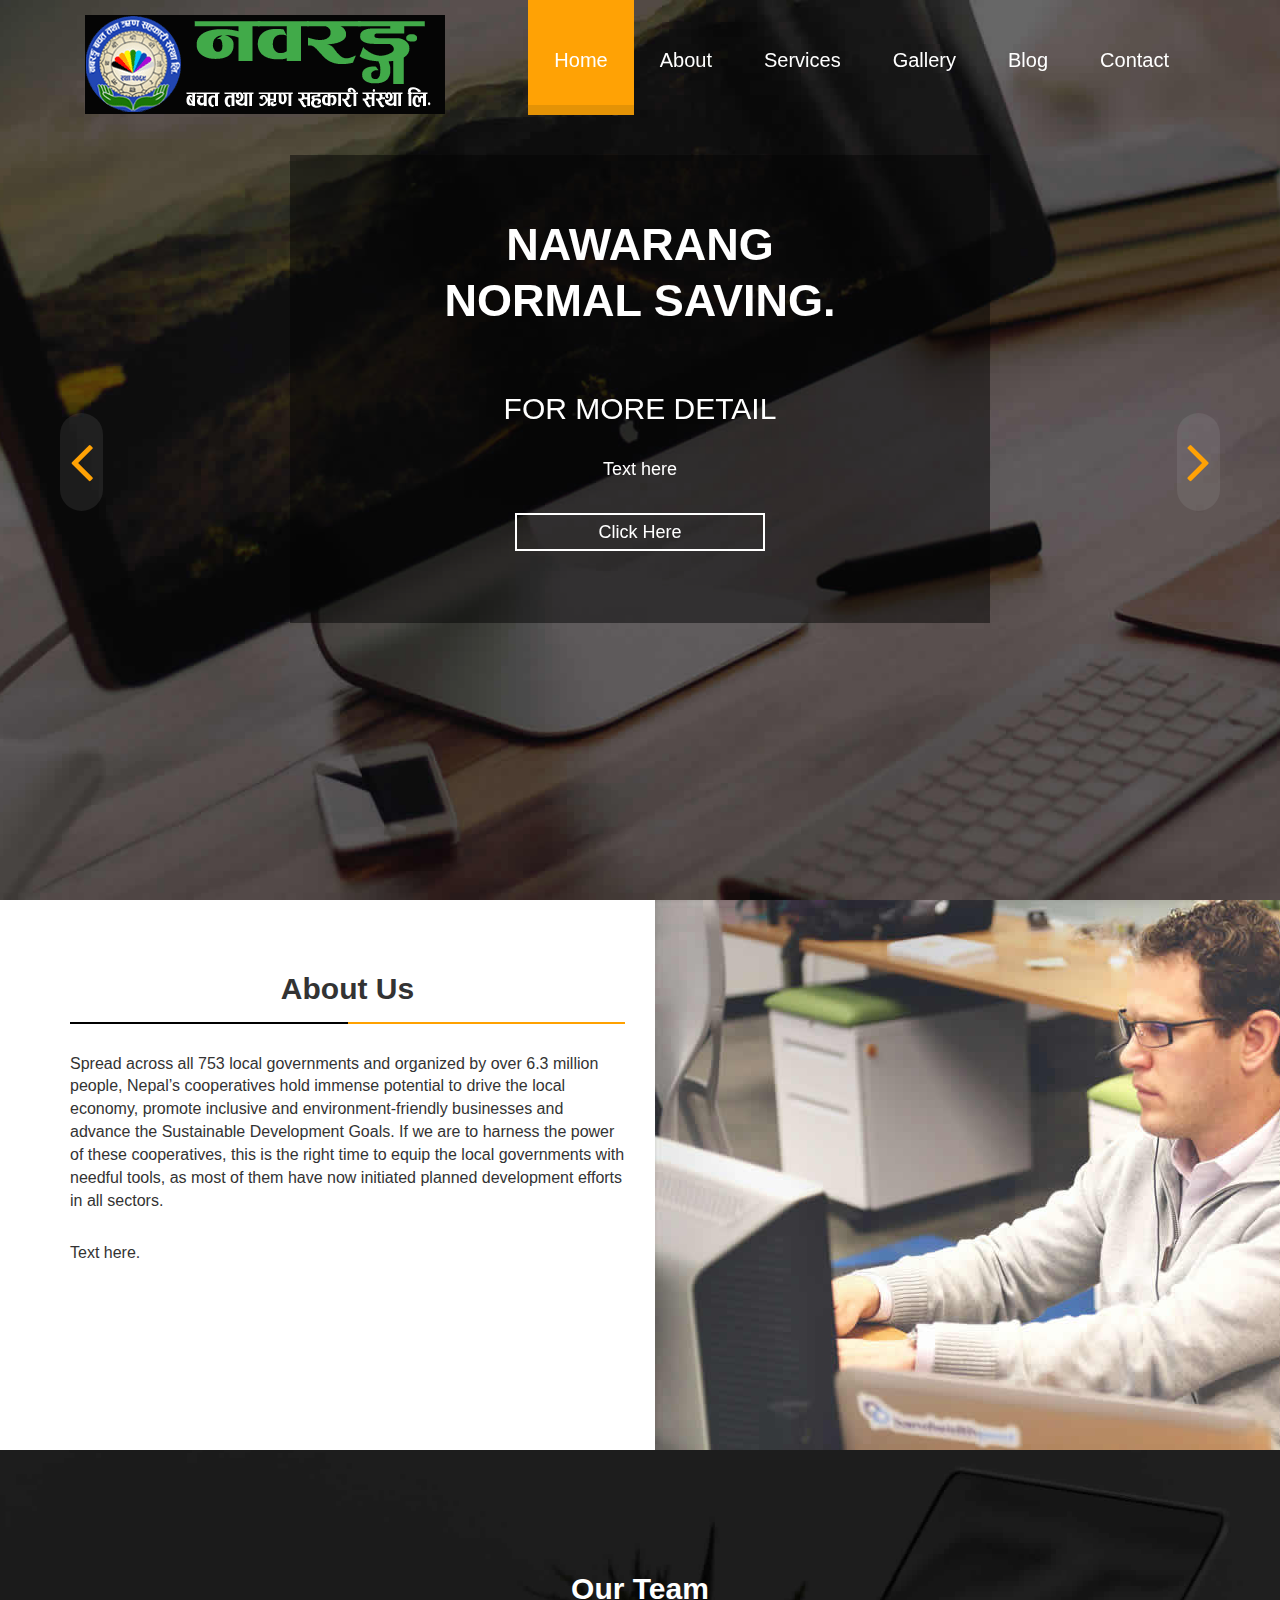
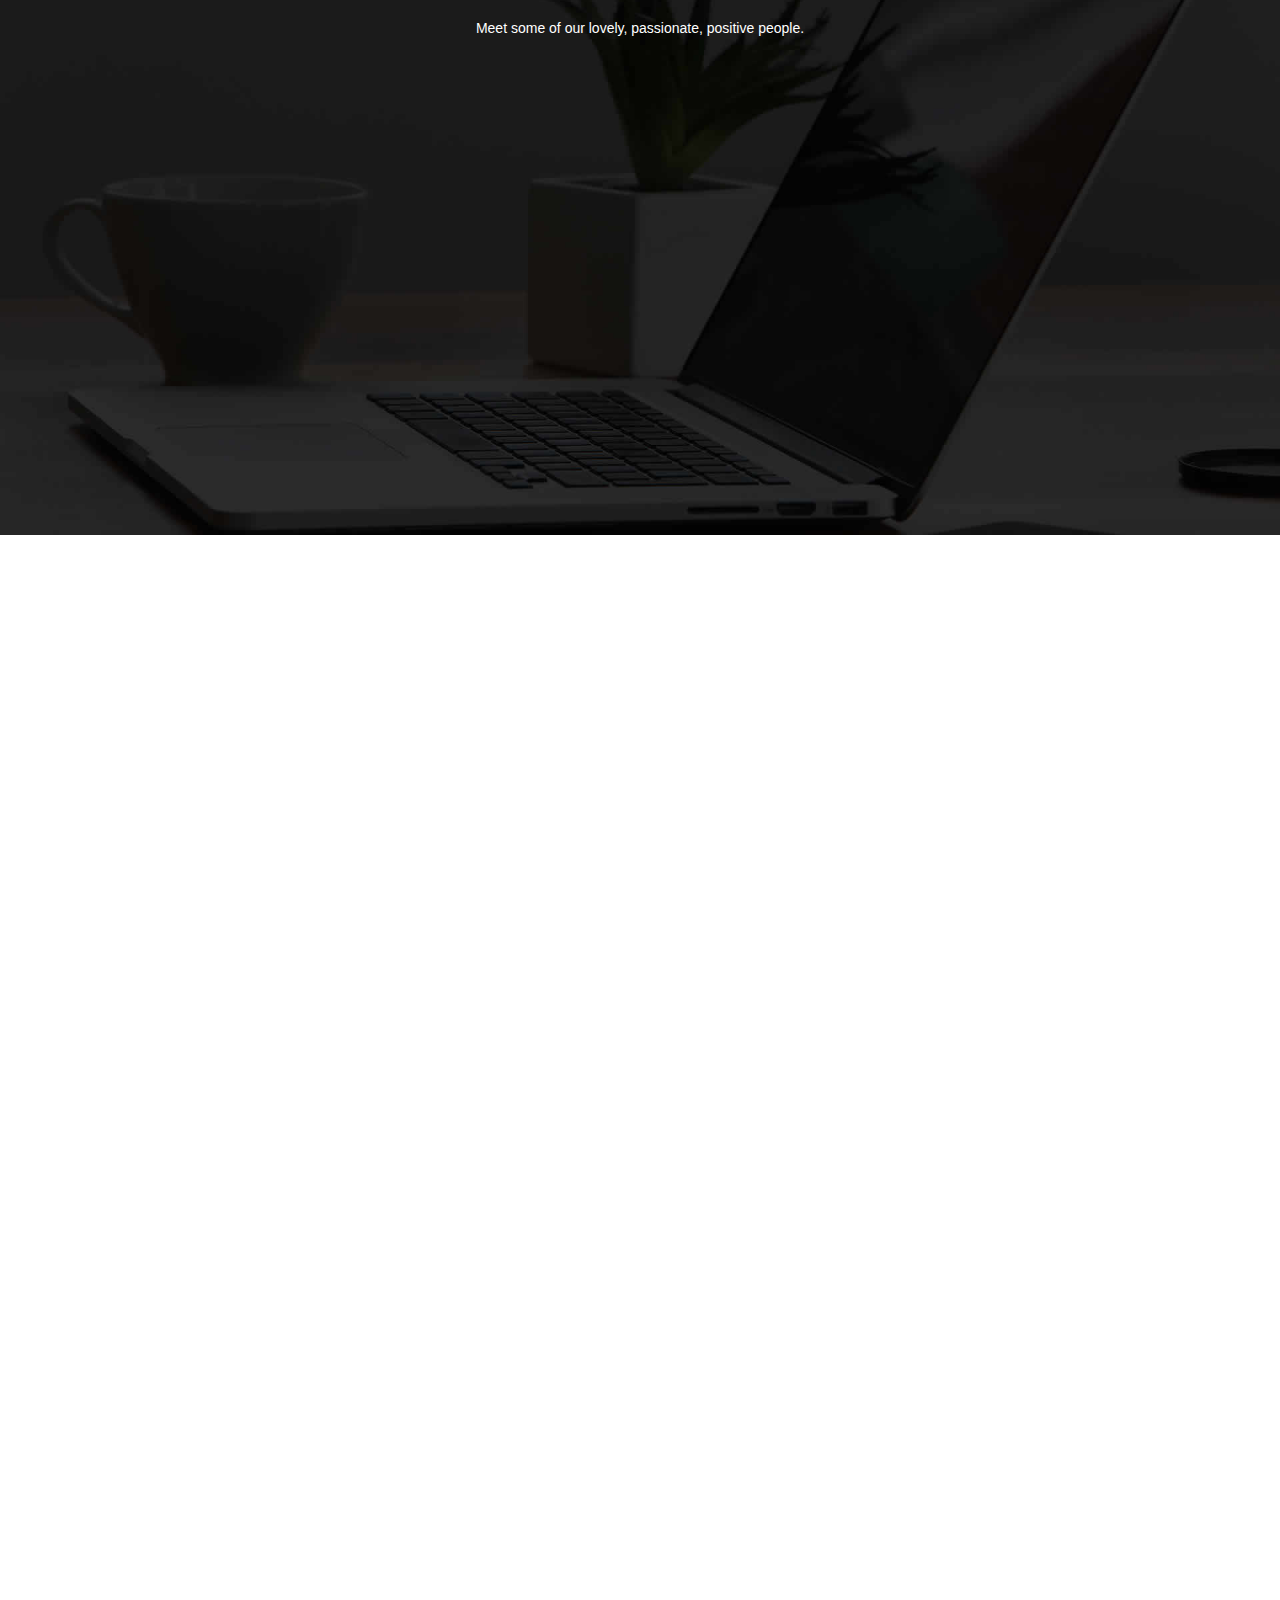
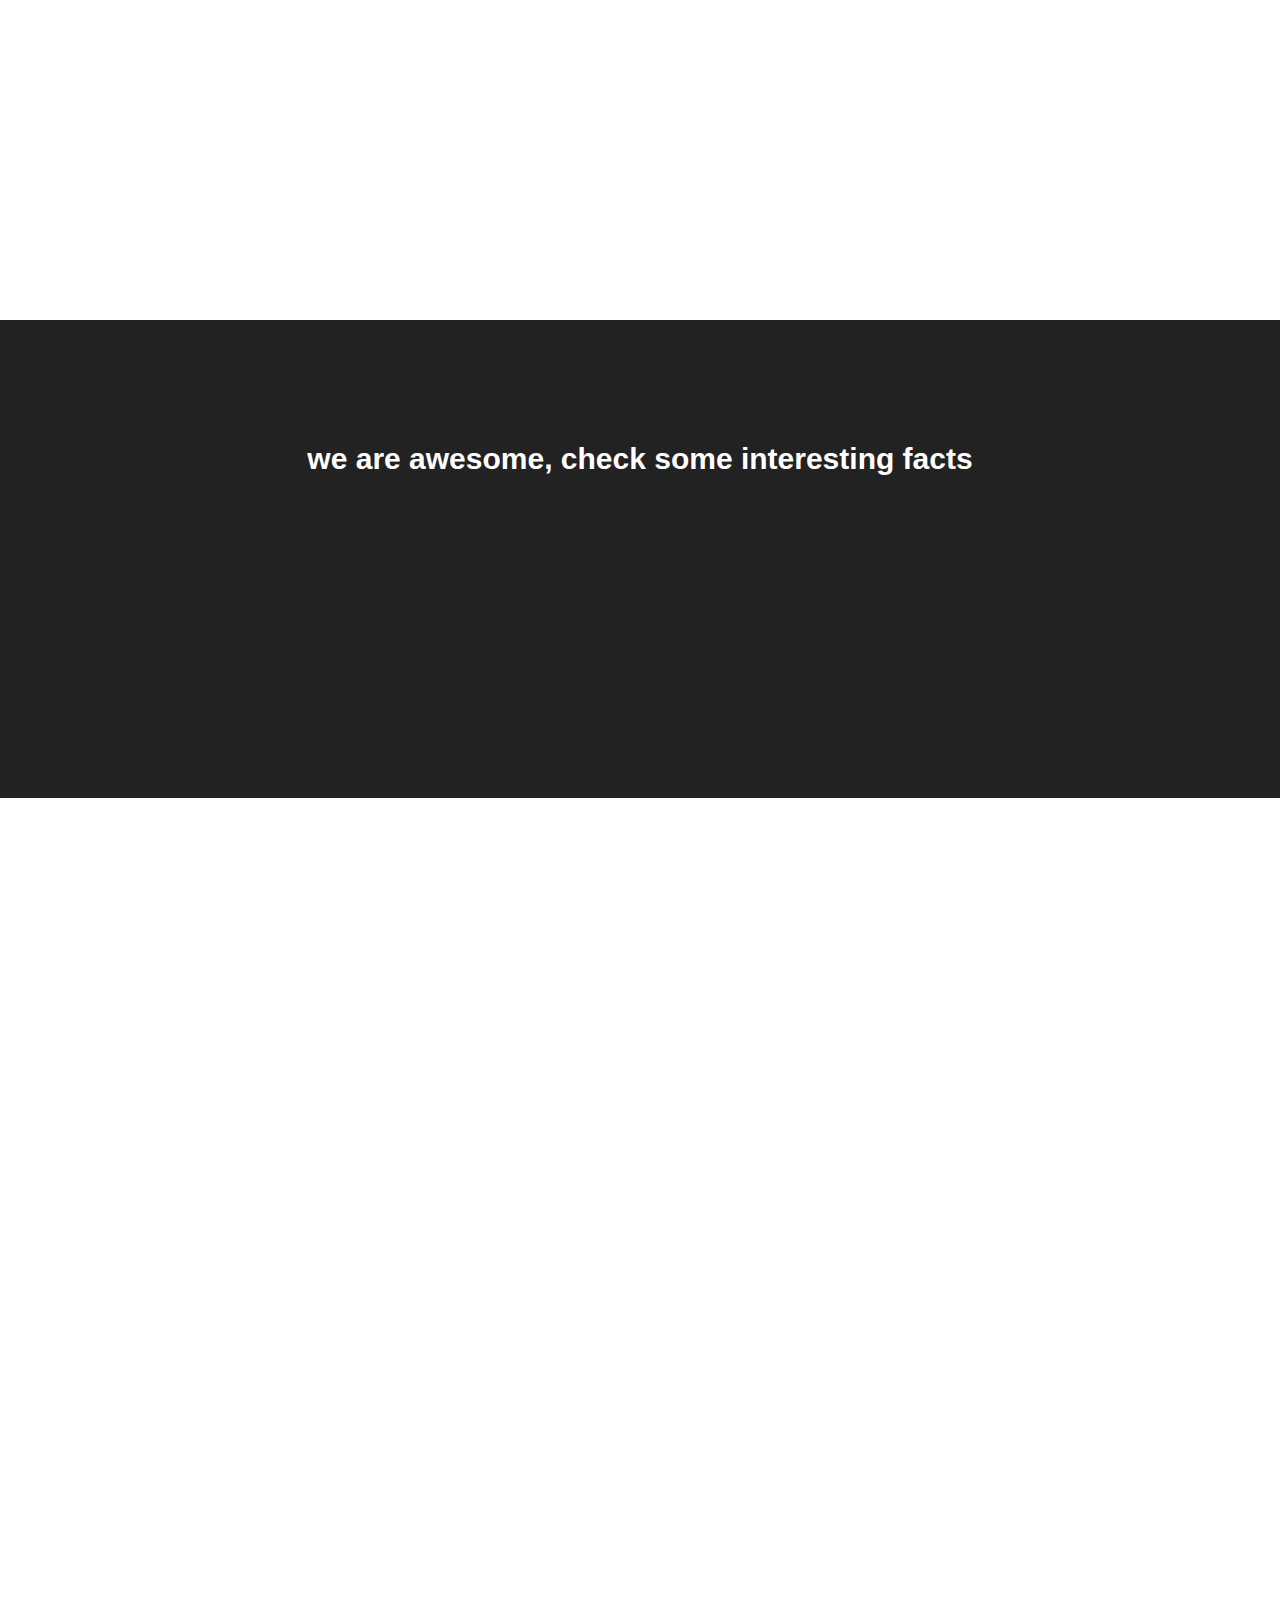
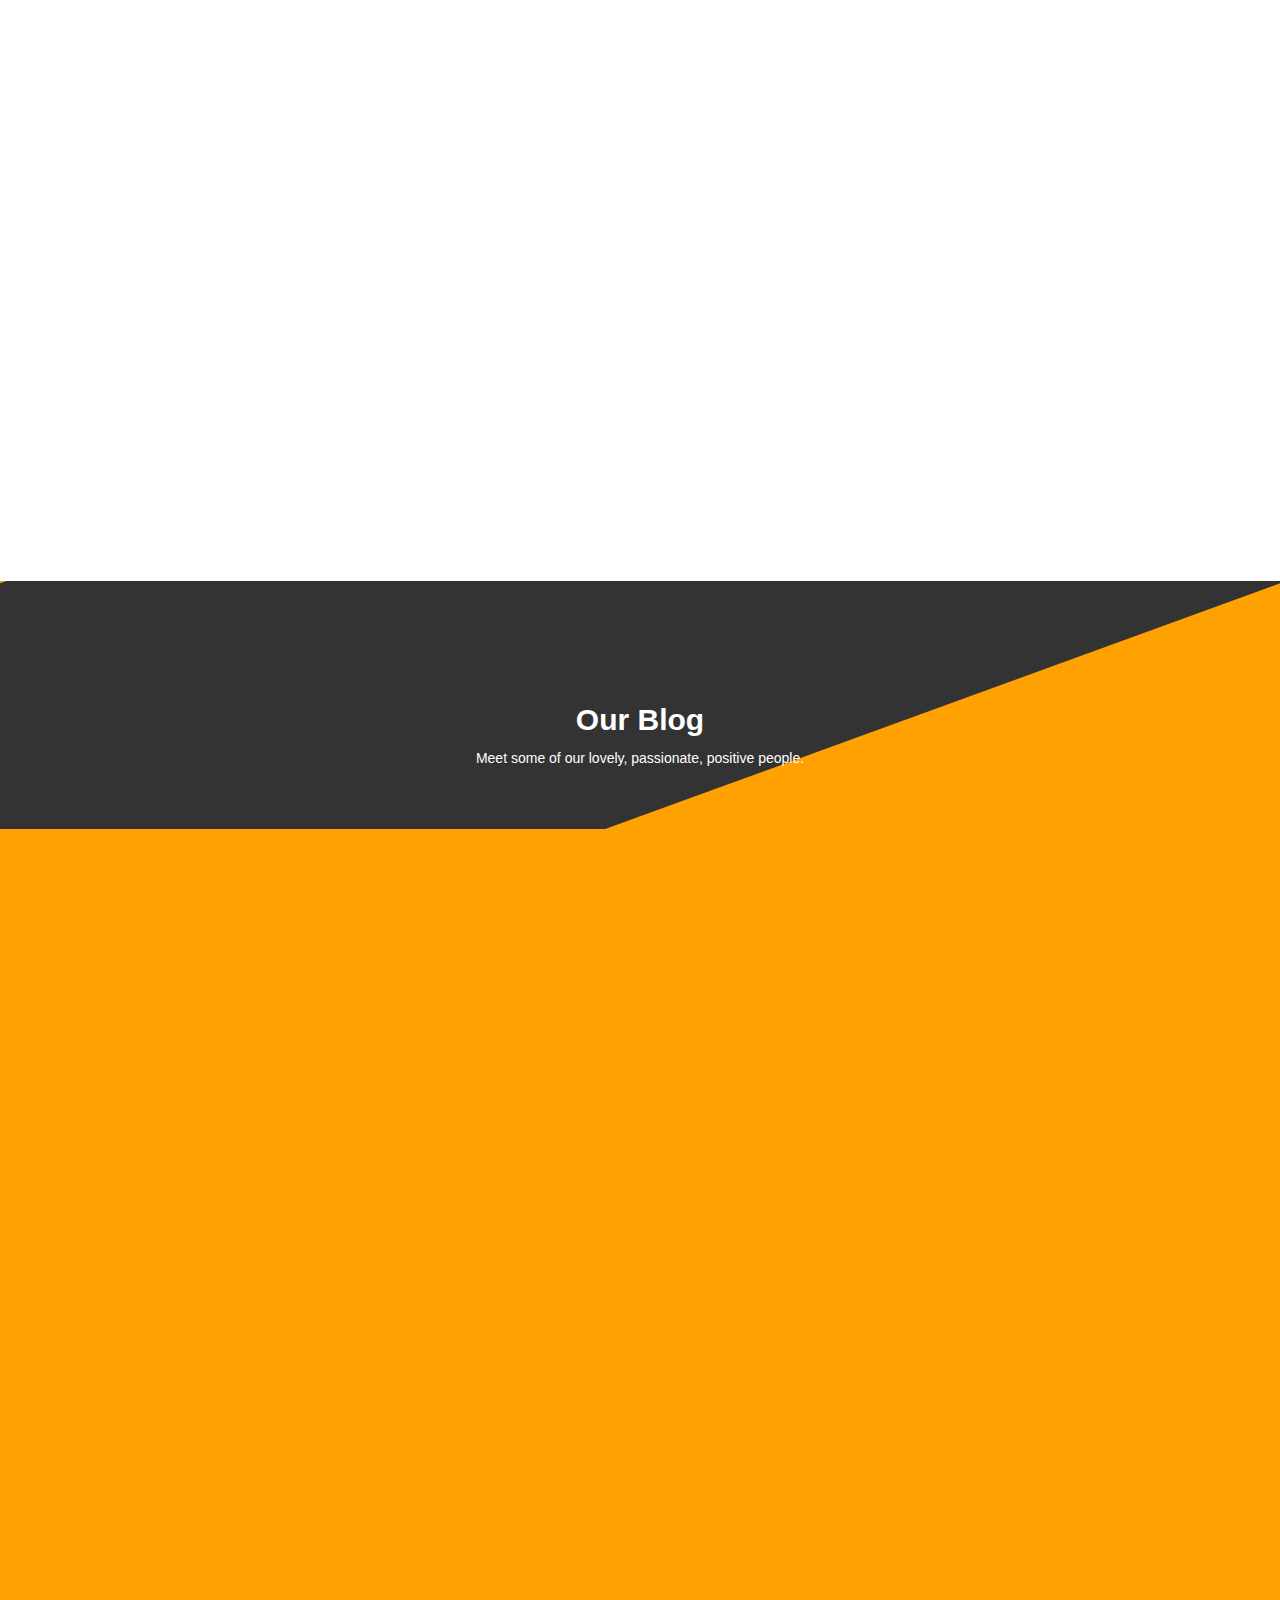
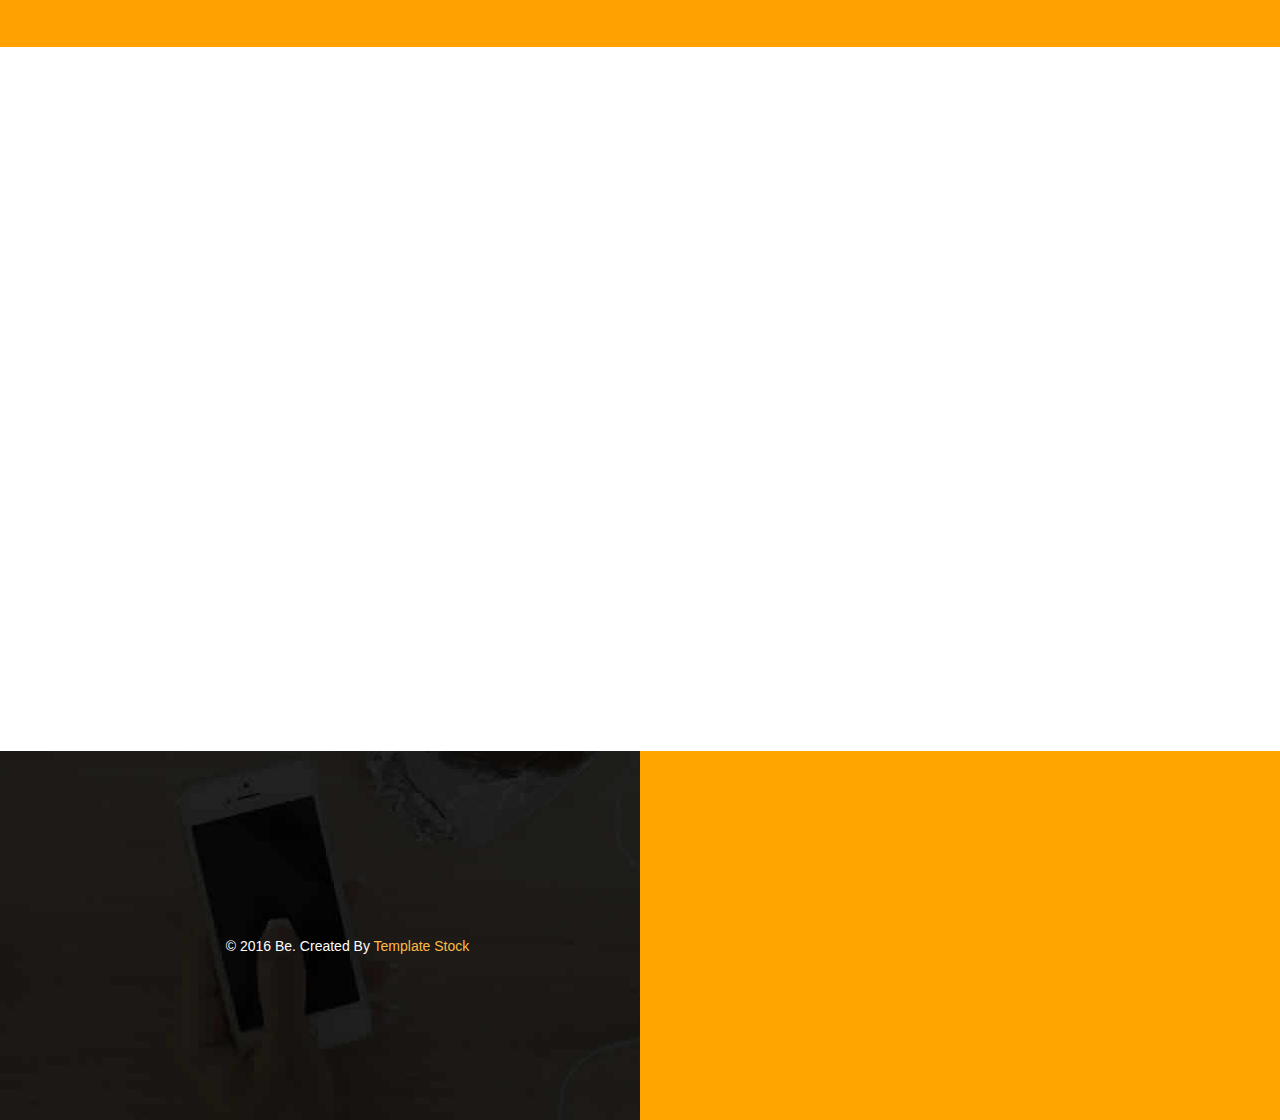
==== index.html @ f6430cd3 "Update index.html" ====
﻿<!DOCTYPE html>
<!--
	Be by TEMPLATE STOCK
	templatestock.co @templatestock
	Released for free under the Creative Commons Attribution 3.0 license (templated.co/license)
-->
<html lang="en">

<head>
    <meta charset="utf-8">
    <meta http-equiv="X-UA-Compatible" content="IE=edge">
    <meta name="viewport" content="width=device-width, initial-scale=1">
    <meta name="description" content="">
    <meta name="author" content="">
    <title>Nawarang Saving & Credits Cooperative ltd.</title>

    <!-- =============== Bootstrap Core CSS =============== -->
    <link rel="stylesheet" href="assets/css/bootstrap.min.css" type="text/css">
    <!-- =============== fonts awesome =============== -->
    <link rel="stylesheet" href="assets/font/css/font-awesome.min.css" type="text/css">
    <!-- =============== Plugin CSS =============== -->
    <link rel="stylesheet" href="assets/css/animate.min.css" type="text/css">
    <!-- =============== Custom CSS =============== -->
    <link rel="stylesheet" href="assets/css/style.css" type="text/css">
    <!-- =============== Owl Carousel Assets =============== -->
    <link href="assets/owl-carousel/owl.carousel.css" rel="stylesheet">
    <link href="assets/owl-carousel/owl.theme.css" rel="stylesheet">
	
	 <link rel="stylesheet" href="assets/css/isotope-docs.css" media="screen">
	  <link rel="stylesheet" href="assets/css/baguetteBox.css">
    <!-- HTML5 Shim and Respond.js IE8 support of HTML5 elements and media queries -->
    <!-- WARNING: Respond.js doesn't work if you view the page via file:// -->
    <!--[if lt IE 9]>
        <script src="https://oss.maxcdn.com/libs/html5shiv/3.7.0/html5shiv.js"></script>
        <script src="https://oss.maxcdn.com/libs/respond.js/1.4.2/respond.min.js"></script>
    <![endif]-->
	
</head>

<body>
    <!-- =============== Preloader =============== -->
    <div id="preloader">
        <div id="loading">
		<img width="256" height="32" src="assets/img/loading-cylon-red.svg">	
        </div>
    </div>
    <!-- =============== nav =============== -->
    <nav id="mainNav" class="navbar navbar-default navbar-fixed-top">
        <div class="container">
            <div class="container-fluid">
                <!-- Brand and toggle get grouped for better mobile display -->
                <div class="navbar-header">
                    <button type="button" class="navbar-toggle collapsed" data-toggle="collapse" data-target="#bs-example-navbar-collapse-1">
                        <span class="sr-only">Toggle navigation</span>
                        <span class="icon-bar"></span>
                        <span class="icon-bar"></span>
                        <span class="icon-bar"></span>
                    </button>
                    <a class="navbar-brand" href="#"><img src="assets/img/logo.png" alt="Logo">
                    </a>
                </div>

                <!-- Collect the nav links, forms, and other content for toggling -->

                <div class="collapse navbar-collapse" id="bs-example-navbar-collapse-1">
                    <ul class="nav navbar-nav navbar-right">
						<li>
                            <a class="page-scroll" href="#home">Home</a>
                        </li>
                        <li>
                            <a class="page-scroll" href="#about">About</a>
                        </li>
                        <li>
                            <a class="page-scroll" href="#Services">Services</a>
                        </li>
                        <li>
                            <a class="page-scroll" href="#Gallery">Gallery</a>
                        </li>
                        <li>
                            <a class="page-scroll" href="#blog">Blog</a>
                        </li>
                        <li>
                            <a class="page-scroll" href="#contact">Contact</a>
                        </li>
                    </ul>
                </div>
                <!-- =============== navbar-collapse =============== -->

            </div>
        </div>
        <!-- =============== container-fluid =============== -->
    </nav>
    <!-- =============== header =============== -->
    <header id="home" class="header">
		<!-- =============== container =============== -->
        <div class="container">
            <div class="header-content row">
				

				<div id="owl-demo" class="owl-carousel header1">
				  <div>
				  <div class="col-xs-12 col-sm-6 col-md-6 header-text">
                    <h2 class="wow bounceIn animated" data-wow-delay=".40s">NAWARANG <br/> NORMAL SAVING.</h2>
                    <h3 class="wow bounceIn animated" data-wow-delay=".50s">FOR MORE DETAIL </h3>
                    <p class="wow bounceIn animated" data-wow-delay=".60s">Text here</p>
                    <p>
                        <div class="btn btn-primary btn-lg btn-ornge wow bounceIn animated" data-wow-delay="1s"><i class="hbtn"></i> <span>Click Here</span></i>
                        </div>
                    </p>
					</div>               
				</div>
				<div>
				  <div class="col-xs-12 col-sm-6 col-md-6 header-text">
                    <h2 class="wow bounceIn animated" data-wow-delay=".40s">NAWARANG <br/> TIME RECURING SAVING.</h2>
                    <h3 class="wow bounceIn animated" data-wow-delay=".50s">FOR MORE DETIAL</h3>
                    <p class="wow bounceIn animated" data-wow-delay=".60s">Text here</p>
                    <p>
                        <div class="btn btn-primary btn-lg btn-ornge wow bounceIn animated" data-wow-delay="1s"><i class="hbtn"></i> <span>Click Here</span></i>
                        </div>
                    </p>
					</div>               
				</div>
				<div>
				  <div class="col-xs-12 col-sm-6 col-md-6 header-text">
                    <h2 class="wow bounceIn animated" data-wow-delay=".40s">NAWARANG <br/> CHILD EDUCATION SAVING.</h2>
                    <h3 class="wow bounceIn animated" data-wow-delay=".50s">FOR MORE DETAIL</h3>
                    <p class="wow bounceIn animated" data-wow-delay=".60s">Text here</p>
                    <p>
                        <div class="btn btn-primary btn-lg btn-ornge wow bounceIn animated" data-wow-delay="1s"><i class="hbtn"></i> <span>Click Here</span></i>
                        </div>
                    </p>
					</div>               
				</div>
				 <div>
				  <div class="col-xs-12 col-sm-6 col-md-6 header-text">
                    <h2 class="wow bounceIn animated" data-wow-delay=".40s">NAWARANG <br/> WOMEN SAVING.</h2>
                    <h3 class="wow bounceIn animated" data-wow-delay=".50s">FOR MORE DETAIL </h3>
                    <p class="wow bounceIn animated" data-wow-delay=".60s">Text here</p>
                    <p>
                        <div class="btn btn-primary btn-lg btn-ornge wow bounceIn animated" data-wow-delay="1s"><i class="hbtn"></i> <span>Click Here</span></i>
                        </div>
                    </p>
					</div>               
				</div>
				</div>				 
				</div>
				


                
        </div>
		<!-- =============== container end =============== -->
    </header>
    <!-- =============== About =============== -->
    <section id="about" class="">
		<!-- =============== container =============== -->
        <div class="container">            
            <div class="row">
                <div class="col-xs-12 col-sm-12 col-md-6 wow fadeInDown animated" data-wow-delay=".5s">
                   <h2>About Us</h2>
				   <p>Spread across all 753 local governments and organized by over 6.3 million people, Nepal’s cooperatives hold immense potential to drive the local economy, promote inclusive and environment-friendly businesses and advance the Sustainable Development Goals. If we are to harness the power of these cooperatives, this is the right time to equip the local governments with needful tools, as most of them have now initiated planned development efforts in all sectors.</p>
				   <p>Text here.</p>
                  </div>
                  <div class="col-xs-12 col-sm-12 col-md-6 wow fadeInRight animated" data-wow-delay=".5s">
                     <img src="assets/img/about-img.jpg"/>               
                  </div>     
            </div>
        </div>   
		<!-- =============== container end =============== -->		
    </section>
	<section id="team" class="">
		<!-- =============== container =============== -->
        <div class="container">            
            <div class="row">
				<div class="title">
				<h2>Our Team</h2>
				<p>Meet some of our lovely, passionate, positive people.</p>
				</div>
                <div class="col-xs-12 col-sm-6 col-md-3 wow fadeInDown animated" data-wow-delay=".1s">
                   <div class="timg"><img src="assets/img/bachan.jpg"/></div>
				    <div class="t-box">
				   <h3>BACHAN ANGDEMBE</h3>
				   <span>Creative Director </span>
				   <ul class="social-links">
						<li><a class="wow fadeInUp animated" href="index.html#"><i class="fa fa-facebook"></i></a></li>
						<li><a data-wow-delay=".1s" class="wow fadeInUp animated" href="index.html#"><i class="fa fa-twitter"></i></a></li>
						<li><a data-wow-delay=".2s" class="wow fadeInUp animated" href="index.html#"><i class="fa fa-google-plus"></i></a></li>
					</ul>
				   </div>
                  </div>
				  <div class="col-xs-12 col-sm-6 col-md-3 wow fadeInUp animated" data-wow-delay=".2s">
                    <div class="timg"><img src="assets/img/shaharman.jpg"/></div>
				   <div class="t-box">
				   <h3>SHAHARMAN RAI</h3>
				   <span>Website & ui designer</span>
				   <ul class="social-links">
						<li><a class="wow fadeInUp animated" href="index.html#"><i class="fa fa-facebook"></i></a></li>
						<li><a data-wow-delay=".1s" class="wow fadeInUp animated" href="index.html#"><i class="fa fa-twitter"></i></a></li>
						<li><a data-wow-delay=".2s" class="wow fadeInUp animated" href="index.html#"><i class="fa fa-google-plus"></i></a></li>
					</ul>
				   </div>				   
                  </div>
				  <div class="col-xs-12 col-sm-6 col-md-3 wow fadeInDown animated" data-wow-delay=".3s">
                    <div class="timg"><img src="assets/img/naren.jpg"/></div>
				   <div class="t-box">
				   <h3>NAREN RAI</h3>
				   <span>Senior Developer</span>
				   <ul class="social-links">
						<li><a class="wow fadeInUp animated" href="index.html#"><i class="fa fa-facebook"></i></a></li>
						<li><a data-wow-delay=".1s" class="wow fadeInUp animated" href="index.html#"><i class="fa fa-twitter"></i></a></li>
						<li><a data-wow-delay=".2s" class="wow fadeInUp animated" href="index.html#"><i class="fa fa-google-plus"></i></a></li>
					</ul>
				   </div>
                  </div> 
				  <div class="col-xs-12 col-sm-6 col-md-3 wow fadeInUp animated" data-wow-delay=".4s">
                    <div class="timg"><img src="assets/img/dilip.jpg"/></div>
				    <div class="t-box">
				   <h3>DILIP RAI</h3>
				   <span>Content Writer</span>
				   <ul class="social-links">
						<li><a class="wow fadeInUp animated" href="index.html#"><i class="fa fa-facebook"></i></a></li>
						<li><a data-wow-delay=".1s" class="wow fadeInUp animated" href="index.html#"><i class="fa fa-twitter"></i></a></li>
						<li><a data-wow-delay=".2s" class="wow fadeInUp animated" href="index.html#"><i class="fa fa-google-plus"></i></a></li>
					</ul>
				   </div>
                  </div>                 
            </div>
        </div>   
		<!-- =============== container end =============== -->		
    </section>	
	<!-- =============== Services =============== -->
    <section id="Services" class="">
		<!-- =============== container =============== -->
        <div class="container">            
            <div class="row">
			 <div class="col-xs-12 col-sm-12 col-md-6 wow fadeInLeft animated" data-wow-delay=".5s">
                     <img src="assets/img/services-img.jpg" class="img-left"/>               
                  </div>     
                <div class="col-xs-12 col-sm-12 col-md-6 wow fadeInRight animated" data-wow-delay=".5s">
                   <h2>Services</h2>
				   <p>Lorem ipsum dolor sit amet, netus pellentesque mauris, non quis adipiscing aliquam tortor nulla, ut dolor, mauris sem ultricies sed tellus ut aliquam. Donec vel sollicitudin orci mi ut, neque aliquam vel vel nostrum enim tristique, magna rhoncus. Dapibus purus eget cubilia eget, in ut in mi dui ipsum odio, nullam vestibulum aliquam fusce, dignissim venenatis ultricies sed mattis non, metus a libero et. Imperdiet aliquet. Vivamus malesuada, ultrices convallis, diam vitae pellentesque volutpat ante vitae amet, ac leo, arcu duis venenatis in auctor sit suscipit. </p>
				   <p>Integer sapien sed mauris nec, volutpat risus leo placerat elit at aliquet, a egestas ultrices, vitae non amet lacus etiam, malesuada pellentesque scelerisque. Neque fermentum parturient ante pede, a dui ut ultricies luctus non nobis, amet nibh et. Diam nunc in eleifend commodo ante, amet quam integer dolor sit volutpat faucibus, sed sem, et amet sed, vestibulum mollit et a ac nullam. Eu nunc voluptas risus dui et pellentesque.</p>
                  </div>
                 
            </div>
        </div>   
		<!-- =============== container end =============== -->		
    </section>	
	<!-- =============== for box =============== -->		
	<section class="for-box">
	 <div class="container">
		<div class="row">
			<div class="col-xs-12 col-sm-6 col-md-3 wow rotateInDownLeft animated" data-wow-delay=".1s">
				<div class="for-box-crecl">
					<i class="fa fa-home"></i>
				</div>
				<div class="clr1">				
				<h2>
					NORMAL<br/>SAVING
				</h2>
				</div>
				<div class="wbox">
					<strong>sorem ipsum </strong>
					<p>Lorem ipsum dolor sit amet consectetur adipiscing elit. Vestibulum ac vehicula leo dulam 
nullam rhoncus tortor at dignissim vehicula.</p>
					<a href="#" class="clr1-a">+</a>
				</div>
				
			</div>
			<div class="col-xs-12 col-sm-6 col-md-3 wow rotateInDownLeft animated" data-wow-delay=".2s">
				<div class="for-box-crecl">
					<i class="fa fa-code"></i>
				</div>
				<div class="clr2">				
				<h2>
					TIME RECURING<br/>SAVING 
				</h2>
				</div>
				<div class="wbox">
					<strong>sorem ipsum </strong>
					<p>Lorem ipsum dolor sit amet consectetur adipiscing elit. Vestibulum ac vehicula leo dulam 
nullam rhoncus tortor at dignissim vehicula.</p>
					<a href="#" class="clr2-a">+</a>
				</div>
				
			</div>
			<div class="col-xs-12 col-sm-6 col-md-3 wow rotateInDownRight animated" data-wow-delay=".3s">
				<div class="for-box-crecl">
					<i class="fa fa-rocket"></i>
				</div>
				<div class="clr3">				
				<h2>
					FIXED TIME<br/>DEPOSIT
				</h2>	
				</div>
				<div class="wbox">
					<strong>sorem ipsum </strong>
					<p>Lorem ipsum dolor sit amet consectetur adipiscing elit. Vestibulum ac vehicula leo dulam 
nullam rhoncus tortor at dignissim vehicula.</p>
					<a href="#" class="clr3-a">+</a>
				</div>
			
			</div>
			<div class="col-xs-12 col-sm-6 col-md-3 wow rotateInDownRight animated" data-wow-delay=".4s">
				<div class="for-box-crecl">
					<i class="fa fa-wifi"></i>
				</div>
				<div class="clr4">				
				<h2>
					CHILD EDU.<br/>SAVING
				</h2>
				</div>
				<div class="wbox">
					<strong>sorem ipsum </strong>
					<p>Lorem ipsum dolor sit amet consectetur adipiscing elit. Vestibulum ac vehicula leo dulam 
nullam rhoncus tortor at dignissim vehicula.</p>
					<a href="#" class="clr4-a">+</a>
				</div>
				
			</div>
		</div>
	 </div>
	</section>
	<!-- =============== Counter =============== -->
    <section class="counter">
		<!-- =============== container =============== -->
        <div class="container">            
            <div class="row">
			<div class="title">
				<h2>we are   awesome,   check some interesting facts</h2>				
				</div>
			 <div class="col-xs-12 col-sm-2 col-md-2 wow fadeInUp animated" data-wow-delay=".1s">
                            <i class="fa fa-clock-o size"></i>
							<h2>522</h2>
							<span>Hour of Work</span>
                  </div>     
               <div class="col-xs-12 col-sm-2 col-md-2 wow fadeInUp animated" data-wow-delay=".2s">
                            <i class="fa fa-coffee size"></i>
							<h2>888</h2>
							<span>Cup of Coffee</span>
                  </div>  
				   <div class="col-xs-12 col-sm-2 col-md-2 wow fadeInUp animated" data-wow-delay=".3s">
                            <i class="fa fa-trophy size"></i>
							<h2>11</h2>
							<span>Awards Won</span>
                  </div>  
				   <div class="col-xs-12 col-sm-2 col-md-2 wow fadeInUp animated" data-wow-delay=".4s">
                            <i class="fa fa-code size"></i>
							<h2>55566</h2>
							<span>Line of Code</span>
                  </div>  
				   <div class="col-xs-12 col-sm-2 col-md-2 wow fadeInUp animated" data-wow-delay=".5s">
                            <i class="fa fa-globe size"></i>
							<h2>133</h2>
							<span>Clients Worldwide</span>
                  </div>  
				   <div class="col-xs-12 col-sm-2 col-md-2 wow fadeInUp animated" data-wow-delay=".6s">
                            <i class="fa fa-rocket size"></i>
							<h2>77</h2>
							<span>Projects Delivered</span>
                  </div>  
            </div>
        </div>   
		<!-- =============== container end =============== -->		
    </section>	
    
<!-- =============== Gallery =============== -->
    <section id="Gallery" class="wow flipInX animated" data-wow-delay=".5s">
	<div class="title">
				<h2>Gallery</h2>				
				<p>we are   awesome,   check some interesting facts</p>
				</div>
			
	<div class="big-demo go-wide" data-js-module="filtering-demo">
	<div class="container">            
            <div class="row">
  <div class="filter-button-group button-group js-radio-button-group">
    <button class="button is-checked" data-filter="*">show all</button>
    <button class="button" data-filter=".webdesign">Web design</button>
    <button class="button" data-filter=".ecommerce">E-commerce</button>  
	 <button class="button" data-filter=".cms">Cms</button>  
	<button class="button" data-filter=".logo">Logo</button>  
  </div>
</div>
</div>


  <div class="grid baguetteBoxThree gallery">
      <div class="element-item transition webdesign " data-category="post-transition">
	  <a href="assets/img/gallery/emp-1.jpg">	 
	  <img src="assets/img/gallery/emp-1.jpg"/>      
		<div class="hover-img"> 
		<h2>Website Design</h2>
		<i class="fa fa-camera camera"></i>
		</div>
	  </a>
      </div>      
      <div class="element-item post-transition ecommerce " data-category="post-transition">
	  <a href="assets/img/gallery/emp-2.jpg">	 
        <img src="assets/img/gallery/emp-2.jpg"/>    
		<div class="hover-img"> 
		<h2>E-commerce</h2>
		<i class="fa fa-camera camera"></i>
		</div>		
	  </a>
      </div>
      <div class="element-item post-transition webdesign " data-category="post-transition">
	  <a href="assets/img/gallery/emp-3.jpg">	 
		<img src="assets/img/gallery/emp-3.jpg"/>       
		<div class="hover-img"> 
		<h2>Website Design</h2>
		<i class="fa fa-camera camera"></i>
		</div>		
		</a>
      </div>
	 <div class="element-item transition ecommerce " data-category="post-transition">
	   <a href="assets/img/gallery/emp-4.jpg">	 
	    <img src="assets/img/gallery/emp-4.jpg"/>       
		<div class="hover-img"> 
		<h2>E-commerce</h2>
		<i class="fa fa-camera camera"></i>
		</div>	
		</a>		
      </div>      
      <div class="element-item post-transition logo " data-category="post-transition">
         <a href="assets/img/gallery/emp-5.jpg">	 
	    <img src="assets/img/gallery/emp-5.jpg"/>       
		<div class="hover-img"> 
		<h2>Logo</h2>
		<i class="fa fa-camera camera"></i>
		</div>	
		</a>
      </div>
      <div class="element-item post-transition cms " data-category="post-transition">
		 <a href="assets/img/gallery/emp-6.jpg">	 
	    <img src="assets/img/gallery/emp-6.jpg"/>       
		<div class="hover-img"> 
		<h2>CMS</h2>
		<i class="fa fa-camera camera"></i>
		</div>	
		</a>
      </div>
	  <div class="element-item post-transition logo " data-category="post-transition">
         <a href="assets/img/gallery/emp-7.jpg">	 
	    <img src="assets/img/gallery/emp-7.jpg"/>       
		<div class="hover-img"> 
		<h2>Logo</h2>
		<i class="fa fa-camera camera"></i>
		</div>	
		</a>
      </div>
	  <div class="element-item transition cms " data-category="post-transition">
	   <a href="assets/img/gallery/emp-8.jpg">	 
	    <img src="assets/img/gallery/emp-8.jpg"/>       
		<div class="hover-img"> 
		<h2>CMS</h2>
		<i class="fa fa-camera camera"></i>
		</div>	
		</a>
      </div>      
      <div class="element-item post-transition ecommerce " data-category="post-transition">
         <a href="assets/img/gallery/emp-9.jpg">	 
	    <img src="assets/img/gallery/emp-9.jpg"/>       
		<div class="hover-img"> 
		<h2>E-commerce</h2>
		<i class="fa fa-camera camera"></i>
		</div>	
		</a>
      </div>
      <div class="element-item post-transition webdesign " data-category="post-transition">
		 <a href="assets/img/gallery/emp-10.jpg">	 
	    <img src="assets/img/gallery/emp-10.jpg"/>       
		<div class="hover-img"> 
		<h2>Web Design</h2>
		<i class="fa fa-camera camera"></i>
		</div>	
		</a>          
      </div>
	  <div class="element-item post-transition logo " data-category="post-transition">
         <a href="assets/img/gallery/emp-11.jpg">	 
	    <img src="assets/img/gallery/emp-11.jpg"/>       
		<div class="hover-img"> 
		<h2>Logo</h2>
		<i class="fa fa-camera camera"></i>
		</div>	
		</a>
      </div>
	  <div class="element-item transition cms " data-category="post-transition">
	   <a href="assets/img/gallery/emp-12.jpg">	 
	    <img src="assets/img/gallery/emp-12.jpg"/>       
		<div class="hover-img"> 
		<h2>CMS</h2>
		<i class="fa fa-camera camera"></i>
		</div>	
		</a>
      </div>      
  </div>

 
</div>


</section>
	<section id="blog" class="">
		<!-- =============== container =============== -->
        <div class="container">            
            <div class="row">
				<div class="title">
				<h2>Our Blog</h2>
				<p>Meet some of our lovely, passionate, positive people.</p>
				</div>
                 <div class="col-xs-12 col-sm-4 col-md-4 wow fadeInUp animated" data-wow-delay=".1s">
                      <div class="blog-img">
						<img src="assets/img/blog1.JPG"/>
					  </div>
					  <div class="row">
					  <div class="data">30</div>
					  <div class="month">March</div>
					  </div>
					  <div class="row">
					  <h3>Travelling with kids Quensland Capricorn Coast</h3>
					  <p>Lorem ipsum dolor sit amet consectetur adipiscing elit. Vestibulum ac vehicula leo dulam nullam rhoncus tortor at dignissim vehicula.</p>
					  <a href="blog-single.html">MORE</a>
					  </div>
                  </div>        
				 <div class="col-xs-12 col-sm-4 col-md-4 wow bounceIn animated" data-wow-delay=".4s">
                      <div class="blog-img">
						<img src="assets/img/blog2.JPG"/>
					  </div>
					  <div class="row">
					  <div class="data">30</div>
					  <div class="month">March</div>
					  </div>
					  <div class="row">
					  <h3>Travelling with kids Quensland Capricorn Coast</h3>
					  <p>Lorem ipsum dolor sit amet consectetur adipiscing elit. Vestibulum ac vehicula leo dulam nullam rhoncus tortor at dignissim vehicula.</p>
					  <a href="blog-single.html">MORE</a>
					  </div>
                  </div>        
				 <div class="col-xs-12 col-sm-4 col-md-4 wow fadeInDown animated" data-wow-delay=".3s">
                      <div class="blog-img">
						<img src="assets/img/blog3.JPG"/>
					  </div>
					  <div class="row">
					  <div class="data">30</div>
					  <div class="month">March</div>
					  </div>
					  <div class="row">
					  <h3>Travelling with kids Quensland Capricorn Coast</h3>
					  <p>Lorem ipsum dolor sit amet consectetur adipiscing elit. Vestibulum ac vehicula leo dulam nullam rhoncus tortor at dignissim vehicula.</p>
					  <a href="blog-single.html">MORE</a>
					  </div>
                  </div>        
            </div>
        </div>   
		<!-- =============== container end =============== -->		
    </section>	
	<section id="contact">
	<!-- =============== container =============== -->
		<div class="container">
			    <div class="row">
                <div class="title">
				<h2>Contact</h2>
				<p>Meet some of our lovely, passionate, positive people.</p>
				</div>
			</div>

			<div class="row">

				<div class="col-xs-12 col-sm-12 col-md-12 wow bounceIn animated" data-wow-delay=".1s">

					<form action="#" method="post">
						<div class="ajax-hidden">
							<div class="col-xs-12 col-sm-6 col-md-6 form-group wow fadeInUp animated">
								<label for="c_name" class="sr-only">Name</label>
								<input type="text" placeholder="Name" name="name" class="form-control" id="name" required="">
							</div>

							<div data-wow-delay=".1s" class="col-xs-12 col-sm-6 col-md-6 form-group wow fadeInUp animated">
								<label for="c_email" class="sr-only">Email</label>
								<input type="email" placeholder="E-mail" name="email" class="form-control" id="email" pattern="^[A-Za-z0-9](([_\.\-]?[a-zA-Z0-9]+)*)@([A-Za-z0-9]+)(([\.\-]?[a-zA-Z0-9]+)*)\.([A-Za-z]{2,})$" placeholder="e.g. info@envato.com" required="">
							</div>

							<div data-wow-delay=".2s" class="col-xs-12 col-sm-12 col-md-12 form-group wow fadeInUp animated">
								<textarea placeholder="Message" rows="7" name="description" id="description" class="form-control" required=""></textarea>
							</div>

							<button data-wow-delay=".3s" class="btn btn-sm btn-block wow fadeInUp animated" type="submit">Send Message</button>
						</div>
						<div class="ajax-response"></div>
					</form>

				</div>              
			</div>
		</div><!-- =============== container end =============== -->
	</section>
    <!-- Footer -->
    <footer id="footer">
	<!-- =============== container =============== -->
    <div class="container">
			    <div class="row">
                <div class="col-xs-12 col-sm-6 col-md-6">

					<ul class="social-links">
						<li><a class="wow fadeInUp animated" href="index.html#" style="visibility: visible; animation-name: fadeInUp;"><i class="fa fa-facebook"></i></a></li>
						<li><a data-wow-delay=".1s" class="wow fadeInUp animated" href="index.html#" style="visibility: visible; animation-delay: 0.1s; animation-name: fadeInUp;"><i class="fa fa-twitter"></i></a></li>
						<li><a data-wow-delay=".2s" class="wow fadeInUp animated" href="index.html#" style="visibility: visible; animation-delay: 0.2s; animation-name: fadeInUp;"><i class="fa fa-google-plus"></i></a></li>
						<li><a data-wow-delay=".4s" class="wow fadeInUp animated" href="index.html#" style="visibility: visible; animation-delay: 0.4s; animation-name: fadeInUp;"><i class="fa fa-pinterest"></i></a></li>
						<li><a data-wow-delay=".5s" class="wow fadeInUp animated" href="index.html#" style="visibility: visible; animation-delay: 0.5s; animation-name: fadeInUp;"><i class="fa fa-envelope"></i></a></li>
					</ul>

                    <p class="copyright">
                        &copy; 2016 Be. Created By <a href="http://templatestock.co">Template Stock</a>
					</p>

				</div>
				<div data-wow-delay=".6s" class="col-xs-12 col-sm-6 col-md-6 wow bounceIn  animated" style="visibility: visible; animation-delay: 0.6s; animation-name: bounceIn;">

					  <section class="widget widget_text" id="text-15">
                         <h3 class="widget-title">Province-1, Jhapa</h3> <div class="textwidget">Damak-6, Thanaroad<br>
                        <p>Tel: +977 23-573214<br>
                        Mobile: +977 9856032766<br>
                        E-mail: <a href="#">info@nawacoops.com.np</a></p>
                        <a href="#">Get directions on the map</a> →</div>
                    </section>

				</div>
			</div>
    </div><!-- =============== container end =============== -->
	</footer>    
	<!-- =============== jQuery =============== -->
    <script src="assets/js/jquery.js"></script>
	 <script src="assets/js/isotope-docs.min.js"></script>
    <!-- =============== Bootstrap Core JavaScript =============== -->
    <script src="assets/js/bootstrap.min.js"></script>
    <!-- =============== Plugin JavaScript =============== -->
    <script src="assets/js/jquery.easing.min.js"></script>
    <script src="assets/js/jquery.fittext.js"></script>
    <script src="assets/js/wow.min.js"></script> 
	<!-- =============== owl carousel =============== -->
    <script src="assets/owl-carousel/owl.carousel.js"></script>  
	<!-- Isotope does NOT require jQuery. But it does make things easier -->

<script src="assets/js/baguetteBox.js" async></script>
<script src="assets/js/plugins.js" async></script>
 
    <!-- =============== Custom Theme JavaScript =============== -->
    <script src="assets/js/creative.js">	</script> 
<script src="assets/js/jquery.nicescroll.min.js"></script>

<script>
  $(document).ready(function() {
  
	var nice = $("html").niceScroll();  // The document page (body)
	
	$("#div1").html($("#div1").html()+' '+nice.version);
    
    $("#boxscroll").niceScroll({cursorborder:"",cursorcolor:"#00F",boxzoom:true}); // First scrollable DIV

    $("#boxscroll2").niceScroll("#contentscroll2",{cursorcolor:"#F00",cursoropacitymax:0.7,boxzoom:true,touchbehavior:true});  // Second scrollable DIV
    $("#boxframe").niceScroll("#boxscroll3",{cursorcolor:"#0F0",cursoropacitymax:0.7,boxzoom:true,touchbehavior:true});  // This is an IFrame (iPad compatible)
	
    $("#boxscroll4").niceScroll("#boxscroll4 .wrapper",{boxzoom:true});  // hw acceleration enabled when using wrapper
    
  });
</script>
<script>
window.onload = function() {
    if(typeof oldIE === 'undefined' && Object.keys)
        hljs.initHighlighting();

    baguetteBox.run('.baguetteBoxOne');
    baguetteBox.run('.baguetteBoxTwo');
    baguetteBox.run('.baguetteBoxThree', {
        animation: 'fadeIn'
    });
    baguetteBox.run('.baguetteBoxFour', {
        buttons: false
    });
    baguetteBox.run('.baguetteBoxFive', {
        captions: function(element) {
            return element.getElementsByTagName('img')[0].alt;
        }
    });
};
</script>
</body>
</html>
---- assets/css/style.css ----
/*
	Be by TEMPLATE STOCK
	templatestock.co @templatestock
	Released for free under the Creative Commons Attribution 3.0 license (templated.co/license)

*/
html,
body {
    width: 100%;
    height: 100%;
    font-family: arial;
    font-size:14px;
}

a {
    transition: all 0.35s ease 0s;
    -webkit-transition: all 0.35s ease 0s;
     -moz-transition: all 0.35s ease 0s;
}
#loading {
    height: 200px;
    left: 50%;
    margin: -100px 0 0 -100px;
    position: absolute;
    top: 50%;
    width: 200px;
}
#preloader {
    background: #fff none repeat scroll 0 0;
    bottom: 0;
    left: 0;
    position: fixed;
    right: 0;
    top: 0;
    z-index: 9999;
}
.title {
    text-align: center;
	padding-bottom: 70px;
	position: relative;
}
.header {
   background: rgba(0, 0, 0, 0) url("../img/header.jpg") repeat fixed center 0 / cover  ;
    color: #fff;
    height: 100%;
    overflow: hidden;
    transition: all 0.35s ease 0s;
}
.header2 {
   background: rgba(0, 0, 0, 0) url("../img/header2.jpg") repeat fixed center bottom / cover  ;
    color: #fff;
    height: 100%;
    overflow: hidden;
    transition: all 0.35s ease 0s;
}

.logo{
    float: left;
    text-align: center;
    width: 100%;
}
nav {
    background: #fff none repeat scroll 0 0 !important;
    border: 0 none !important;
    border-radius: 0 !important;
    float: left;
    width: 100%;
}
.size
{
font-size:45px;
color:#fff;
}
.navbar-nav {
    float: left;
    font-size: 16px;
    margin: 0;   
}
.img-left {
    left: -390px;
    position:relative;
}
.navbar-nav > li > a {
    padding-bottom: 15px;
    padding-top: 15px;
}
.navbar-default {
    background: rgba(0, 0, 0, 0) none repeat scroll 0 0 !important;
}
.navbar-default .navbar-nav > .active > a, .navbar-default .navbar-nav > .active > a:focus, .navbar-default .navbar-nav > .active > a:hover {
    background-color: #ffa100;
    border-bottom: 10px solid #e49102;
    color: #fff;
}
.affix
{
 background: rgba(0, 0, 0, 0.9) none repeat scroll 0 0 !important;
transition: all 0.35s ease 0s;
}
.navbar-default .navbar-nav > li > a {
    color: #fff;
    font-size: 20px;
    padding: 50px 26px 35px;
}
.navbar-default .navbar-nav > li > a:focus, .navbar-default .navbar-nav > li > a:hover {
     background-color: #ffa100;
    border-bottom: 10px solid #e49102;
    color: #fff;
}
.header-text {
    background: rgba(0, 0, 0, 0.5) none repeat scroll 0 0;
    display: block;
    float: none;
    font-size: 18px;
    margin: 150px auto;
    padding: 42px !important;
    text-align: center;
    width: 700px;
}
.header-text h2 {
    font-size: 45px;
	margin-bottom:30px;
}
.header-text h3 {
    font-size: 30px;
	margin-bottom:30px;
}
.header-text p {
	margin-bottom:30px;
}
.header-text h2 span {
    color: orange;
}
.header-btn {
    border: 2px solid #fff;
    color: #fff;
    display: block;
    font-size: 22px;
    line-height: 42px;
    margin: 50px auto auto;
    text-align: center;
    width: 235px;
	transition: all 0.35s ease 0s;
}
.header-btn:hover {
    border: 2px solid #ff6000;
    color: #ff6000;
	text-decoration:none;
	transition: all 0.35s ease 0s;
}
.btn-ornge {
    background: rgba(0, 0, 0, 0) none repeat scroll 0 0;
    border: 2px solid;
    border-radius: 0;
    width: 250px;
	font-size:18px;
	transition: all 0.35s ease 0s;
}
.btn-ornge:hover {   
    border: 2px solid #ffae00;    
	color:#ffae00;
	background: rgba(0, 0, 0, 0) none repeat scroll 0 0;
	transition: all 0.35s ease 0s;
}

#about {
    overflow: hidden;
}
#about h2 {
    padding: 50px 0 25px;
    position: relative;
    text-align: center;
    width: 100%;
}
#about h2::before {
    background: #000 none repeat scroll 0 0;
    bottom: 9px;
    content: "";
    height: 2px;
    position: absolute;
    width: 100%;
	left:0;
}
#about h2::after {
    background: #ffa100 none repeat scroll 0 0;
    bottom: 9px;
    content: "";
    height: 2px;
    position: absolute;
    right: 0;
    width: 50%;
    z-index: 999;
}
#about p {
    font-size: 16px;
    padding: 10px 0;
    text-align: left;
}
/*----------- team ------------*/

#team {
   background: url("../img/team-bg.jpg") no-repeat scroll center bottom / cover ;
    color: #fff;
    overflow: hidden;
	padding:100px 0 220px;
    transition: all 0.35s ease 0s;
}
.t-box {
    background: #fff none repeat scroll 0 0;
    color: #000;
    float: left;
    padding: 0 0 22px;
    text-align: center;
    width: 100%;
}
.timg > img {
    width: 100%;
}
.t-box .social-links {
padding:0px;
margin:20px 0 0 0px;  
}
.t-box .social-links > li {
    display: inline;
    font-size: 25px;
    padding: 8px;
}
.t-box .social-links a {
    color: #ffa100;
}
.t-box .social-links a:hover {
    color: #333;
}
.timg {
    position: relative;
	  transition: all 0.35s ease 0s;
}
.timg:hover::after {
    background: rgba(0, 0, 0, 0.5) none repeat scroll 0 0;
    content: "";
    height: 100%;
    left: 0;
    position: absolute;
    top: 0;
    width: 100%;
}
/*----------- services ------------*/

#Services {
    overflow: hidden;
}
#Services h2 {
    padding: 50px 0 25px;
    position: relative;
    text-align: center;
    width: 100%;
}
#Services h2::before {
    background: #000 none repeat scroll 0 0;
    bottom: 9px;
    content: "";
    height: 2px;
    position: absolute;
    width: 100%;
	left:0;
}
#Services h2::after {
    background: #ffa100 none repeat scroll 0 0;
    bottom: 9px;
    content: "";
    height: 2px;
    position: absolute;
    right: 0;
    width: 50%;
    z-index: 999;
}
#Services p {
    font-size: 16px;
    padding: 10px 0;
    text-align: left;
}
/*----------- for box ------------*/
.for-box
{
 background: url("../img/services-bg.jpg") no-repeat scroll center bottom / cover ;
padding-top:200px;
background-attachment:fixed;
padding-bottom:100px;
	overflow:hidden;
}
.for-box-crecl {
    background: #fff none repeat scroll 0 0;
    border-radius: 50%;
    color: #000;
    font-size: 51px;
    height: 100px;
    left: 35%;
    line-height: 104px;
    margin: auto;
    position: absolute;
    text-align: center;
	top: -58px;
	z-index:999;
    width: 100px;
}

.for-box .clr1
{
background:#3ec441;
color:#fff;
padding: 50px 0 50px;
text-align:center;
overflow:hidden;
position:relative;
}
.for-box .clr1::before
{
position:absolute;
content:"";
width:100%;
height:40%;
background:#08ac0d;
left:0;
top: -20px;
transform: skewY(171.5deg);
}
.clr1-a {
    background: #3ec441 none repeat scroll 0 0;
    left: 0;
    padding: 10px;
    position: absolute;
    width: 100%;
}
.clr1-a::after {
    background: #08ac0d none repeat scroll 0 0;
    content: "";
    height: 137%;
    position: absolute;
    right: 0;
    top: 15px;
    transform: skewY(-5.5deg);
    width: 100%;
    z-index: -1;
}
.clr1-a {
    background: #fff none repeat scroll 0 0;
    color: #fff;
    float: left;
    font-size: 31px;
    left: 0;
    overflow: hidden;
    padding: 10px;
    position: absolute;
    width: 101%;
    z-index: 999;
}
.for-box .clr2
{
background:#ff8500;
color:#fff;
padding: 50px 0 50px;
text-align:center;
overflow:hidden;
position:relative;

}
.for-box .clr2::before
{
position:absolute;
content:"";
width:100%;
height:40%;
background:#da7104;
left:0;
top: -20px;
transform: skewY(171.5deg);
}
.clr2-a::after {
    background: #ff8500 none repeat scroll 0 0;
    content: "";
    height: 137%;
    position: absolute;
    right: 0;
    top: 15px;
    transform: skewY(-5.5deg);
    width: 100%;
    z-index: -1;
}
.clr2-a {
    background: #fff none repeat scroll 0 0;
    color: #fff;
    float: left;
    font-size: 31px;
    left: 0;
    overflow: hidden;
    padding: 10px;
    position: absolute;
    width: 101%;
    z-index: 999;
}
.for-box .clr3
{
background:#0195ff;
color:#fff;
text-align:center;
padding: 50px 0 50px;
overflow:hidden;
position:relative;

}
.for-box .clr3::before
{
position:absolute;
content:"";
width:100%;
height:40%;
background:#0482d9;
left:0;
top: -20px;
transform: skewY(171.5deg);
}
.clr3-a::after {
    background: #0195ff none repeat scroll 0 0;
    content: "";
    height: 137%;
    position: absolute;
    right: 0;
    top: 15px;
    transform: skewY(-5.5deg);
    width: 100%;
    z-index: -1;
}
.clr3-a {
    background: #fff none repeat scroll 0 0;
    color: #fff;
    float: left;
    font-size: 31px;
    left: 0;
    overflow: hidden;
    padding: 10px;
    position: absolute;
    width: 101%;
    z-index: 999;
}
.for-box .clr4
{
background:#ff6100;
color:#fff;
padding: 50px 0 50px;
text-align:center;
overflow:hidden;
position:relative;
}
.for-box .clr4::before
{
position:absolute;
content:"";
width:100%;
height:40%;
background:#cf5105;
left:0;
top: -20px;
transform: skewY(171.5deg);
}
.clr4-a::after {
    background: #ff6100 none repeat scroll 0 0;
    content: "";
    height: 137%;
    position: absolute;
    right: 0;
    top: 15px;
    transform: skewY(-5.5deg);
    width: 100%;
    z-index: -1;
}
.clr4-a {
    background: #fff none repeat scroll 0 0;
    color: #fff;
    float: left;
    font-size: 31px;
    left: 0;
    overflow: hidden;
    padding: 10px;
    position: absolute;
    width: 101%;
    z-index: 999;
}
.wbox {
    background: #fff none repeat scroll 0 0;
    margin-bottom: 100px;
    padding: 20px 20px 60px;
    position: relative;
	overflow: hidden;
    text-align: center;
}
.wbox  p
{
padding:10px;
}
/*----------- owl ------------*/
#owl-demo .owl-item div{
      padding:5px;
    }
#owl-demo .owl-item img{
      display: block;
      width: 100%;
      height: auto;
      -webkit-border-radius: 3px;
      -moz-border-radius: 3px;
      border-radius: 3px;
}
.owl-theme .owl-controls .owl-buttons div {
    background: rgba(255, 255, 255, 0.08) none repeat scroll 0 0 !important;
    color: #ffa100 !important;    
    font-size: 65px !important;
    opacity: 1 !important;
}
.owl-theme .owl-controls .owl-buttons div:hover {
    background: #ffa100 none repeat scroll 0 0 !important;
    color: #fff !important;    
    font-size: 65px !important;
    opacity: 1 !important;
}
.owl-buttons {
    position: absolute;
    top: 50%;
    width: 100%;
}
.owl-prev {
    left: 0;
    position: absolute;
}
.owl-next {
    right: 0;
    position: absolute;
}
.owl-pagination {
    visibility: hidden;
}
/*----------- counter ------------*/
.counter {
    background: #222 none repeat scroll 0 0;
    color: #fff;
    padding: 100px 0;
    text-align: center;
}
.counter .size {
    color: #f3ba08;
    font-size: 45px;
}
.counter span {
    color: #ff8400;
    font-size: 20px;
}
/*----------- gallery ------------*/
#Gallery {
    padding: 150px 0 0;
	overflow:hidden;
}
#controls ul li {
    float:left;
    margin-right:20px;
}
#container {
    clear:both;
}
.hover-img {
    background: #000 none repeat scroll 0 0;
    height: 96%;
    left: 6px;
    margin: 8px 5px;
    opacity: 0;
    position: absolute;
    text-align: center;
    top: 0px;
    width: 96%;
	transition: all 0.32s ease 0s;
}
.hover-img:hover {
    background: rgba(0, 0, 0, 0.4) none repeat scroll 0 0;
    position: absolute;
    text-align: center;
    top: 0;
	opacity: 1;
	 color: #fff;
	 padding: 20% 0 0;
	border:1px solid #333;
}
.hover-img:hover .camera {
    color: #fff;
    font-size: 50px;
    padding: 5% 0 0;
    transition: all 0.3s ease 0s;
}
.element-item {
width:25%;
height:320px;
    background: rgba(0, 0, 0, 0) none repeat scroll 0 0 !important;
}
/*----------- blog single ------------*/
.blog-header {
    background: rgba(0, 0, 0, 0) url("../img/header4.jpg") repeat fixed center bottom / cover ;
    color: #fff;
    overflow: hidden;
    padding: 300px 0 150px;
    position: relative;
    transition: all 0.35s ease 0s;
	margin-bottom:100px;
}
.blog-header::before {
    background:rgba(0, 0, 0, 0.73) none repeat scroll 0 0;
    content: "";
    height: 100%;
    left: 0;
    position: absolute;
    top: 0;
    width: 100%;
}
.blog-header h1 {
    position: relative;
    text-align: center;
    width: 100%;
}
.bs-blog-detail a {
    color: #777;
    display: inline-block;
}
.bs-blog-text {
    color: #555;
    font-weight: 300;
    margin-top: 25px;
}
.bs-blog-img {
    display: inline-block;
    width: 100%;
}
.bs-blog-img > img {
    width: 100%;
}
.bs-blog-name a {
    color: #565656;
    display: inline-block;
}
.bs-blog-name {
    font-size: 19px;
    font-weight: 300;
    padding-left: 75px;
}
.bs-blog-naz {
    display: inline-block;
    margin-top: 20px;
    width: 100%;
}
.bs-blog-type {
    border-right: 1px solid #eee;
    color: #5ac8fb;
    float: left;
    font-size: 40px;
    line-height: 1.5;
    padding-right: 10px;
}
.bs-blog-name {
    font-size: 18px;
    font-weight: 300;
    padding-left: 75px;
}
.bs-blog-detail {
    color: #999;
    font-size: 12px;
    font-weight: 300;
    margin-left: 75px;
    margin-top: 5px;
}
.bs-blog-text {
    color: #555;
    font-weight: 300;
    margin-top: 25px;
}
blockquote {
    border-left: 2px solid #eee;
    font-size: 16px;
    font-weight: 300;
    margin: 25px 0;
}
.tags-blog-single {
    display: inline-block;
}
.tags-blog li {
    border: 1px solid #eee;
    display: inline-block;
    margin-bottom: 8px;
    margin-right: 5px;
    padding: 3px 8px;
}
.tags-blog li a {
    color: #555;
    font-weight: 300;
}
.soc-blog-single {
    display: inline-block;
    float: right;
}
.soc-blog {
    float: right;
    list-style: outside none none;
    padding: 0;
}
.soc-blog li {
    background: #fff none repeat scroll 0 0;
    border: 1px solid #eee;
    border-radius: 2px;
    float: left;
    font-size: 17px;
    height: 30px;
    line-height: 30px;
    margin-right: 5px;
    text-align: center;
    width: 35px;
}
.marg50 {
    margin-top: 50px;
}
.marg25 {
    margin-top: 25px;
}
.img-author {
    float: left;
}
.name-author {
    display: inline-block;
    font-size: 19px;
    font-weight: 300;
    margin-left: 20px;
}
.text-author {
    font-size: 12.5px;
    font-weight: 300;
    margin-left: 100px;
    margin-top: 5px;
}
.bs-blog-line {
    border-top: 1px solid #eee;
    float: left;
    margin: 50px 0;
    width: 100%;
}
.comm_name {
    color: #5ac8fb;
    font-size: 16px;
    font-weight: 300;
}
.comm_name span {
    color: #555;
    font-size: 11px;
}
.img_comm {
    border-radius: 2px;
    float: left;
    height: 80px;
    margin-bottom: 10px;
    margin-right: 50px;
    width: 80px;
}
.comment {
    float: left;
    padding: 30px 0;
    width: 100%;
}
.comment-inner {
    float: left;
    margin-bottom: 20px;
    margin-left: 130px;
    margin-top: 20px;
}
.input-def {
    border: 1px solid #eee;
    margin-bottom: 10px;
    outline: medium none;
    padding: 15px 10px;
    width: 50%;
}
.input-def-textarea {
    border: 1px solid #eee;
    margin-bottom: 10px;
    outline: medium none;
    padding: 5px 10px;
    width: 65%;
}
.text_cont {
    font-weight: 300;
}
.soc-blog li a {
    color: #797979;
}
.soc-blog-single {
    display: inline-block;
    float: right;
}
.author-bio {
      background: #f9f9f9 none repeat scroll 0 0;
    border: 1px dashed #ddd;
    display: inline-block;
    margin-top: 30px;
    padding: 28px;
    width: 100%;
}
.bs-blog-line-com {
    border-top: 1px solid #eee;
    float: left;
    margin: 25px 0;
    width: 100%;
}
.tags-blog {
    padding: 0;
}
/*----------- blog ------------*/

#blog {
   background: #ffa100;
    color: #fff;
    overflow: hidden;
	padding:100px 0 220px;
    transition: all 0.35s ease 0s;
	position:relative;
}
#blog::before {
   background: #333 none repeat scroll 0 0;
    content: "";
    height: 40%;
    left: -90px;
    position: absolute;
    top: -178px;
    transform: skewX(110deg);
    width: 100%;
}
.blog-img > img {
    width: 100%;
	  border-radius: 5px;
	position:absolute;
}
.data {
    color: #383838;
    float: left;
    font-size: 50px;
    padding-right: 20px;
	position:relative;
}
.data::before {
    border-right: 1px solid;
    content: "";
    height: 100%;
    position: absolute;
    right: 0;
    top: 0;
    transform: skewX(-20deg);
}
.month {
    color: #383838;
    float: left;
    font-size: 18px;
    padding-left: 20px;
    padding-top: 23px;
}
.blog-img {
    border: 1px solid;
    height: 208px;
    margin-bottom: 60px;
    padding: 9px;
	  border-radius: 5px;
    position: relative;
}
#blog a {
    border: 1px solid #fff;
    color: #000;
    display: inline-table;
    font-size: 18px;
    margin-top: 15px;
    padding: 10px 23px;
	text-decoration:none;
	background:#fff;
}
#blog a:hover{
    border: 1px solid #ffc259;
    color: #fff;
    display: inline-table;
    font-size: 18px;
    margin-top: 15px;
    padding: 10px 23px;
	background:none;
}
#blog .row > h3 {
    color: #000000;
    font-size: 20px;
    font-weight: bold;
}
#blog .row > p {
    color: #444444;
    font-size: 14px;
}
/*----------- contact ------------*/
#contact
{
 background: url("../img/contact-bg.JPG") no-repeat scroll center center / cover  ;
    color: #fff;
    overflow: hidden;
	padding:100px 0;
    transition: all 0.35s ease 0s;
}
#contact input[type="text"]{
    background-color: #fff;
    background-image: none;
    border: 1px solid #666;
    border-radius: 4px;
    box-shadow: 0 1px 1px rgba(0, 0, 0, 0.075) inset;
    color: #555;
    display: block;
    font-size: 14px;
    height: 57px;
    line-height: 1.42857;
    padding: 10px 12px;
    transition: border-color 0.15s ease-in-out 0s, box-shadow 0.15s ease-in-out 0s;
    width: 100%;
}
#contact input[type="email"]{
    background-color: #fff;
    background-image: none;
    border: 1px solid #666;
    border-radius: 4px;
    box-shadow: 0 1px 1px rgba(0, 0, 0, 0.075) inset;
    color: #555;
    display: block;
    font-size: 14px;
    height: 57px;
    line-height: 1.42857;
    padding: 10px 12px;
    transition: border-color 0.15s ease-in-out 0s, box-shadow 0.15s ease-in-out 0s;
    width: 100%;
}
#contact .btn-block {
    background: #ffa100 none repeat scroll 0 0;
    border-radius: 0;
    color: #000;
    display: block;
    float: right;
    font-size: 16px;
    margin-bottom: 50px;
    margin-right: 15px;
    padding: 10px 0;
    transition: all 0.3s ease 0s;
    width: 165px;
}

#footer {
    background: rgba(0, 0, 0, 0) url("../img/footer-bg.jpg") no-repeat scroll -554px -686px;
    color: #fff;
    padding: 60px 0 120px;
    position: relative;
    text-align: center;
    width: 100%;
	overflow:hidden;
}
#footer .social-links {
    list-style: outside none none;
    margin: 0 0 20px;
    padding: 35px 0 10px;
}
#footer .social-links li {
    display: inline-block;
    margin: 5px;
}
#footer .social-links a {
    border: 1px solid rgba(255, 255, 255, 1);
    border-radius: 50%;
    color: rgba(255, 255, 255, 1);
    display: block;
    font-size: 25px;
    height: 50px;
    line-height: 48px;
    text-align: center;
    width: 50px;
}
#footer::before {
    background: orange none repeat scroll 0 0;
    content: "";
    height: 100%;
    position: absolute;
    top: 0;
    width: 100%;
}
#text-15 {
    padding-left: 100px;
    text-align: left;
}

#text-15 a{
    color: #000;
    text-decoration: none;
}


@media (min-width:768px) and (max-width:1024px)
{
.navbar-default .navbar-nav > li > a {
    font-size: 18px;
    padding: 50px 15px 35px;
}
.img-left {
    left: -50px;
    position:relative;
}
.img-left img
{
width:100%;
}
.for-box .clr1::before {
    top: -26px;
}
.for-box .clr2::before {
    top: -26px;
}
.for-box .clr3::before {
    top: -26px;
}
.for-box .clr4::before {
    top: -26px;
}
.element-item {
width:50%;
}
#about img {
    left: -24px;
    position: relative;
}
    #blog::before {
    height: 30%;
    transform: rotate(175deg);
    width: 100%;
        left: 0px;
        top: -100px;
}
}
@media (max-width:800px)
{
#about img {
    left: -40px;
    position: relative;
}
.blog-img {
    height: 130px;
}
#blog .row {
    padding: 0 10px !important;
}
}
@media (max-width:980px)
{
#about img {
   left: 0;
    position: relative;
    width: 100%;
}
.img-left {
   left: 0;
    position: relative;
    width: 100%;
}
.blog-img {
    height: 130px;
}
#blog .row {
    padding: 0 10px !important;
}
}
@media (min-width:1024px) and (max-width:1170px)
{
.col-md-6 {
    width: 100%;
}
#about img {
    left: 0;
    position: relative;
}
.img-left {
    left: 0;
    position: relative;
}
#footer .col-md-6 {
    width: 50%;
}
}
@media (max-width:640px)
{
    .for-box-crecl {
    left: 43%;
}
.header-text {
    background: rgba(0, 0, 0, 0.5) none repeat scroll 0 0;
    display: block;
    float: none;
    font-size: 12px;
    margin: 150px auto;
    padding: 42px !important;
    text-align: center;
    width: 100%;
}
.header-text h2 {
    font-size: 24px;
}
.navbar-default .navbar-nav > li > a {
    font-size: 18px;
    padding: 10px 15px 10px;
	width:100%;
}

.img-left img
{
width:100%;
}
.for-box .clr1::before {
    top: -26px;
}
.for-box .clr2::before {
    top: -26px;
}
.for-box .clr3::before {
    top: -26px;
}
.for-box .clr4::before {
    top: -26px;
}
.element-item {
width:100%;
}
.navbar-default .navbar-collapse, .navbar-default .navbar-form {
    border-color: #000;
}
.navbar-nav {
    background: #000 none repeat scroll 0 0;
    float: left;
    font-size: 16px;
    margin: 0;
    width: 100%;
}
.header-text h3 {
    font-size: 18px;
    margin-bottom: 30px;
}
.blog-img {
    height: 340px;
    margin-top: 30px;
}
    #blog::before {
    height: 60%;
    top: -545px;
    transform: rotate(83deg);
    width: 87%;
}

.navbar-brand img {
    margin-top: -25px;
    width: 65% !important;
}
.navbar-default .navbar-toggle:focus, .navbar-default .navbar-toggle:hover {
    background-color: orange;
}
.navbar-default .navbar-toggle .icon-bar {
    background-color: #fff;
}
.header1 {
    margin-top: -144px;
}
}
@media (max-width:480px)
{
    .header {  
    height: 600px;    
}
.header-text {
    background: rgba(0, 0, 0, 0.5) none repeat scroll 0 0;
    display: block;
    float: none;
    font-size: 12px;
    margin: 300px auto auto;
    padding: 42px !important;
    text-align: center;
    width: 100%;
}
.header-text h2 {
    font-size: 24px;
}
.navbar-default .navbar-nav > li > a {
    font-size: 18px;
    padding: 10px 15px 10px;
	width:100%;
}

.img-left img
{
width:100%;
}
.for-box .clr1::before {
    top: -26px;
}
.for-box .clr2::before {
    top: -26px;
}
.for-box .clr3::before {
    top: -26px;
}
.for-box .clr4::before {
    top: -26px;
}
.element-item {
width:100%;
}
.navbar-default .navbar-collapse, .navbar-default .navbar-form {
    border-color: #000;
}
.navbar-nav {
    background: #000 none repeat scroll 0 0;
    float: left;
    font-size: 16px;
    margin: 0;
    width: 100%;
}
.header-text h3 {
    font-size: 18px;
    margin-bottom: 30px;
}
.blog-img {
    height: 249px;
}
.navbar-brand img {
    margin-top: -25px;
    width: 65% !important;
}
.navbar-default .navbar-toggle:focus, .navbar-default .navbar-toggle:hover {
    background-color: orange;
}
.navbar-default .navbar-toggle .icon-bar {
    background-color: #fff;
}
.header1 {
    margin-top: -144px;
}
    .for-box-crecl {
    left: 30%;
}
    #blog::before {
    height: 60%;
    top: -600px;
    transform: rotate(83deg);
    width: 60%;
}
}
@media (max-width:320px)
{
.header-text {
    background: rgba(0, 0, 0, 0.5) none repeat scroll 0 0;
    display: block;
    float: none;
    font-size: 12px;
    margin: 300px auto auto;
    padding: 0px !important;
    text-align: center;
    width: 100%;
}
.header-text h2 {
    font-size: 24px;
}
.navbar-default .navbar-nav > li > a {
    font-size: 18px;
    padding: 10px 15px 10px;
	width:100%;
}

.img-left img
{
width:100%;
}
.for-box .clr1::before {
    top: -26px;
}
.for-box .clr2::before {
    top: -26px;
}
.for-box .clr3::before {
    top: -26px;
}
.for-box .clr4::before {
    top: -26px;
}
.element-item {
width:100%;
    height: 215px;
}
.navbar-default .navbar-collapse, .navbar-default .navbar-form {
    border-color: #000;
}
.navbar-nav {
    background: #000 none repeat scroll 0 0;
    float: left;
    font-size: 16px;
    margin: 0;
    width: 100%;
}
.header-text h3 {
    font-size: 18px;
    margin-bottom: 30px;
}
.blog-img {
    height: 157px;
    margin-top: 30px;
}
.navbar-brand img {
    margin-top: -25px;
    width: 65% !important;
}
.navbar-default .navbar-toggle:focus, .navbar-default .navbar-toggle:hover {
    background-color: orange;
}
.navbar-default .navbar-toggle .icon-bar {
    background-color: #fff;
}
.header1 {
    margin-top: -144px;
}
    .for-box-crecl {
    left: 37%;
}
#footer::before {   
    left: 0; 
    top: 46%;
}
    #blog::before {
    height: 60%;
    top: -545px;
    transform: rotate(83deg);
    width: 87%;
}

}
---- assets/css/isotope-docs.css ----
/*! normalize.css v3.0.3 | MIT License | github.com/necolas/normalize.css */

/**
 * 1. Set default font family to sans-serif.
 * 2. Prevent iOS and IE text size adjust after device orientation change,
 *    without disabling user zoom.
 */

html {
  font-family: sans-serif; /* 1 */
  -ms-text-size-adjust: 100%; /* 2 */
  -webkit-text-size-adjust: 100%; /* 2 */
}

/**
 * Remove default margin.
 */

body {
  margin: 0;
}

/* HTML5 display definitions
   ========================================================================== */

/**
 * Correct `block` display not defined for any HTML5 element in IE 8/9.
 * Correct `block` display not defined for `details` or `summary` in IE 10/11
 * and Firefox.
 * Correct `block` display not defined for `main` in IE 11.
 */

article,
aside,
details,
figcaption,
figure,
footer,
header,
hgroup,
main,
menu,
nav,
section,
summary {
  display: block;
}

/**
 * 1. Correct `inline-block` display not defined in IE 8/9.
 * 2. Normalize vertical alignment of `progress` in Chrome, Firefox, and Opera.
 */

audio,
canvas,
progress,
video {
  display: inline-block; /* 1 */
  vertical-align: baseline; /* 2 */
}

/**
 * Prevent modern browsers from displaying `audio` without controls.
 * Remove excess height in iOS 5 devices.
 */

audio:not([controls]) {
  display: none;
  height: 0;
}

/**
 * Address `[hidden]` styling not present in IE 8/9/10.
 * Hide the `template` element in IE 8/9/10/11, Safari, and Firefox < 22.
 */

[hidden],
template {
  display: none;
}

/* Links
   ========================================================================== */

/**
 * Remove the gray background color from active links in IE 10.
 */

a {
  background-color: transparent;
}

/**
 * Improve readability of focused elements when they are also in an
 * active/hover state.
 */

a:active,
a:hover {
  outline: 0;
}

/* Text-level semantics
   ========================================================================== */

/**
 * Address styling not present in IE 8/9/10/11, Safari, and Chrome.
 */

abbr[title] {
  border-bottom: 1px dotted;
}

/**
 * Address style set to `bolder` in Firefox 4+, Safari, and Chrome.
 */

b,
strong {
  font-weight: bold;
}

/**
 * Address styling not present in Safari and Chrome.
 */

dfn {
  font-style: italic;
}

/**
 * Address variable `h1` font-size and margin within `section` and `article`
 * contexts in Firefox 4+, Safari, and Chrome.
 */

h1 {
  font-size: 2em;
  margin: 0.67em 0;
}

/**
 * Address styling not present in IE 8/9.
 */

mark {
  background: #ff0;
  color: #000;
}

/**
 * Address inconsistent and variable font size in all browsers.
 */

small {
  font-size: 80%;
}

/**
 * Prevent `sub` and `sup` affecting `line-height` in all browsers.
 */

sub,
sup {
  font-size: 75%;
  line-height: 0;
  position: relative;
  vertical-align: baseline;
}

sup {
  top: -0.5em;
}

sub {
  bottom: -0.25em;
}

/* Embedded content
   ========================================================================== */

/**
 * Remove border when inside `a` element in IE 8/9/10.
 */

img {
  border: 0;
}

/**
 * Correct overflow not hidden in IE 9/10/11.
 */

svg:not(:root) {
  overflow: hidden;
}

/* Grouping content
   ========================================================================== */

/**
 * Address margin not present in IE 8/9 and Safari.
 */

figure {
  margin: 1em 40px;
}

/**
 * Address differences between Firefox and other browsers.
 */

hr {
  box-sizing: content-box;
  height: 0;
}

/**
 * Contain overflow in all browsers.
 */

pre {
  overflow: auto;
}

/**
 * Address odd `em`-unit font size rendering in all browsers.
 */

code,
kbd,
pre,
samp {
  font-family: monospace, monospace;
  font-size: 1em;
}

/* Forms
   ========================================================================== */

/**
 * Known limitation: by default, Chrome and Safari on OS X allow very limited
 * styling of `select`, unless a `border` property is set.
 */

/**
 * 1. Correct color not being inherited.
 *    Known issue: affects color of disabled elements.
 * 2. Correct font properties not being inherited.
 * 3. Address margins set differently in Firefox 4+, Safari, and Chrome.
 */

button,
input,
optgroup,
select,
textarea {
  color: inherit; /* 1 */
  font: inherit; /* 2 */
  margin: 0; /* 3 */
}

/**
 * Address `overflow` set to `hidden` in IE 8/9/10/11.
 */

button {
  overflow: visible;
}

/**
 * Address inconsistent `text-transform` inheritance for `button` and `select`.
 * All other form control elements do not inherit `text-transform` values.
 * Correct `button` style inheritance in Firefox, IE 8/9/10/11, and Opera.
 * Correct `select` style inheritance in Firefox.
 */

button,
select {
  text-transform: none;
}

/**
 * 1. Avoid the WebKit bug in Android 4.0.* where (2) destroys native `audio`
 *    and `video` controls.
 * 2. Correct inability to style clickable `input` types in iOS.
 * 3. Improve usability and consistency of cursor style between image-type
 *    `input` and others.
 */

button,
html input[type="button"], /* 1 */
input[type="reset"],
input[type="submit"] {
  -webkit-appearance: button; /* 2 */
  cursor: pointer; /* 3 */
}

/**
 * Re-set default cursor for disabled elements.
 */

button[disabled],
html input[disabled] {
  cursor: default;
}

/**
 * Remove inner padding and border in Firefox 4+.
 */

button::-moz-focus-inner,
input::-moz-focus-inner {
  border: 0;
  padding: 0;
}

/**
 * Address Firefox 4+ setting `line-height` on `input` using `!important` in
 * the UA stylesheet.
 */

input {
  line-height: normal;
}

/**
 * It's recommended that you don't attempt to style these elements.
 * Firefox's implementation doesn't respect box-sizing, padding, or width.
 *
 * 1. Address box sizing set to `content-box` in IE 8/9/10.
 * 2. Remove excess padding in IE 8/9/10.
 */

input[type="checkbox"],
input[type="radio"] {
  box-sizing: border-box; /* 1 */
  padding: 0; /* 2 */
}

/**
 * Fix the cursor style for Chrome's increment/decrement buttons. For certain
 * `font-size` values of the `input`, it causes the cursor style of the
 * decrement button to change from `default` to `text`.
 */

input[type="number"]::-webkit-inner-spin-button,
input[type="number"]::-webkit-outer-spin-button {
  height: auto;
}

/**
 * 1. Address `appearance` set to `searchfield` in Safari and Chrome.
 * 2. Address `box-sizing` set to `border-box` in Safari and Chrome.
 */

input[type="search"] {
  -webkit-appearance: textfield; /* 1 */
  box-sizing: content-box; /* 2 */
}

/**
 * Remove inner padding and search cancel button in Safari and Chrome on OS X.
 * Safari (but not Chrome) clips the cancel button when the search input has
 * padding (and `textfield` appearance).
 */

input[type="search"]::-webkit-search-cancel-button,
input[type="search"]::-webkit-search-decoration {
  -webkit-appearance: none;
}

/**
 * Define consistent border, margin, and padding.
 */

fieldset {
  border: 1px solid #c0c0c0;
  margin: 0 2px;
  padding: 0.35em 0.625em 0.75em;
}

/**
 * 1. Correct `color` not being inherited in IE 8/9/10/11.
 * 2. Remove padding so people aren't caught out if they zero out fieldsets.
 */

legend {
  border: 0; /* 1 */
  padding: 0; /* 2 */
}

/**
 * Remove default vertical scrollbar in IE 8/9/10/11.
 */

textarea {
  overflow: auto;
}

/**
 * Don't inherit the `font-weight` (applied by a rule above).
 * NOTE: the default cannot safely be changed in Chrome and Safari on OS X.
 */

optgroup {
  font-weight: bold;
}

/* Tables
   ========================================================================== */

/**
 * Remove most spacing between table cells.
 */

table {
  border-collapse: collapse;
  border-spacing: 0;
}

td,
th {
  padding: 0;
}

/* animate-item-size-item
------------------------- */

.animate-item-size-item {
  float: left;
}

/* animate-item-size-item is invisible, but used for layout */
.animate-item-size-item,
.animate-item-size-item__content {
  width: 60px;
  height: 60px;
}

/* animate-item-size-item__content is visible, and transitions size */
.animate-item-size-item__content {
  background: #8DF;
  border: 2px solid #333;
  border-color: hsla(0, 0%, 0%, 0.7);
  -webkit-transition: width 0.4s, height 0.4s;
     -moz-transition: width 0.4s, height 0.4s;
       -o-transition: width 0.4s, height 0.4s;
          transition: width 0.4s, height 0.4s;
}

.animate-item-size-item:hover .animate-item-size-item__content {
  border-color: white;
  background: #4BF;
  cursor: pointer;
}

/* both animate-item-size-item and animate-item-size-item content change size */
.animate-item-size-item.is-expanded,
.animate-item-size-item.is-expanded .animate-item-size-item__content {
  width: 180px;
  height: 120px;
}

.animate-item-size-item.is-expanded {
  z-index: 2;
}

.animate-item-size-item.is-expanded .animate-item-size-item__content {
  background: #F90;
}

/* ---- responsive ---- */

.grid--animate-item-size-responsive .animate-item-size-item,
.grid--animate-item-size-responsive .grid-sizer {
  width: 20%;
}

.grid--animate-item-size-responsive .animate-item-size-item__content,
.grid--animate-item-size-responsive .animate-item-size-item.is-expanded .animate-item-size-item__content {
  width: 100%;
  height: 100%;
}

/* item has expanded size */
.grid--animate-item-size-responsive .animate-item-size-item.is-expanded {
  width: 60%;
}

/* bootstrap 3
------------------------- */

.bootstrap-3__container-fluid {
  padding-right: 15px;
  padding-left: 15px;
  margin-right: auto;
  margin-left: auto;
}

.bootstrap-3__col-xs-4,
.bootstrap-3__col-xs-6,
.bootstrap-3__col-xs-8,
.bootstrap-3__col-xs-12 {
  padding-right: 15px;
  padding-left: 15px;
}

.bootstrap-3__col-xs-4 { width: 33.333%; }
.bootstrap-3__col-xs-6 { width: 50%; }
.bootstrap-3__col-xs-8 { width: 66.666%; }

.bootstrap-3__grid-item-content {
  height: 100px;
  background: #e6e5e4;
  border: 2px solid #b6b5b4;
  border-color: hsla(0, 0%, 0%, 0.4);
}

.bootstrap-3__grid-item-content--height2 { height: 200px; }

/* sm */
@media (min-width: 768px) {
  .bootstrap-3__col-sm-4 { width: 33.333%; }
  .bootstrap-3__col-sm-8 { width: 66.666%; }
}

/* md */
@media (min-width: 992px) {
  .bootstrap-3__col-md-3 { width: 25%; }
  .bootstrap-3__col-md-6 { width: 50%; }
}

/* button
------------------------- */
.filter-button-group.button-group.js-radio-button-group {
    margin: 0 0 60px;
    text-align: center;
}
.button {
  background: rgba(0, 0, 0, 0) none repeat scroll 0 0;
    border: medium none;
    color: #222;
    cursor: pointer;
    font-size: 17px;
    margin-bottom: 10px;
    padding: 5px 5px;
    text-transform: uppercase;
}

.button:hover {
   color:#ffa100;
}

.button:active,
.button.is-checked,
.button.is-selected {
  background: none;
  	border-bottom:1px solid;
}

.button.is-checked,
.button.is-selected {
  color: #ffa100;

}

.button:active {

}

/* hide radio inputs */
.button input[type="radio"] { display: none; }

/* ---- button-group ---- */

.button-group:after {
  content: '';
  display: block;
  clear: both;
}

.button-group .button {
  border-radius: 0;
  margin-right: 1px;
}

.button-group .button:first-child { }
.button-group .button:last-child {}

/* buy-button
------------------------- */

.buy-button {
  display: block;
  margin-bottom: 10px;
  line-height: 1.3em;
  border-radius: 8px;
  padding: 10px 100px 10px 10px;
  background: #161615;
  color: #1FB;
  position: relative;
  text-align: center;

}

.buy-button__for {
  display: block;
  font-style: italic;
}

.buy-button__price {
  position: absolute;
  right: 0;
  top: 0;
  height: 100%;
  width: 80px;
  border-radius: 0 8px 8px 0;
  font-size: 1.6em;
  background: #1BF;
  color: white;
  text-align: center;
  line-height: 64px;
}

.buy-button__price__dollar {
  font-size: 0.6em;
  margin-right: 3px;
  vertical-align: top;
}

.buy-button:hover {
  color: #FB4;
}

.buy-button:hover .buy-button__price {
  background: #FB4;
}

@media screen and (min-width: 768px) {

  /* ---- buy-button-trio ---- */

  .buy-button-trio {
    margin-top: 40px;
    margin-bottom: 50px;
  }

  .buy-button-trio:after {
    content: '';
    display: block;
    clear: both;
  }

  /* ---- buy-button-trio buy-button ---- */

  .buy-button-trio .buy-button {
    float: left;
    width: 31.33%;
    margin-right: 3%;
  }

  .buy-button-trio .buy-button:nth-child(3) {
    margin-right: 0;
  }

  .buy-button-trio .buy-button {
    transition: transform 0.2s;
    padding: 20px 0 0;
  }

  .buy-button-trio .buy-button > span {
    display: block;
    padding-left: 10px;
    padding-right: 10px;
  }

  .buy-button-trio .buy-button__project,
  .buy-button-trio .buy-button__license {
    font-size: 1.1em;
  }

  .buy-button-trio .buy-button__title {
    font-size: 1.9em;
    line-height: 1.2;
  }

  .buy-button-trio .buy-button__license {
    margin-bottom: 15px;
  }

  .buy-button-trio .buy-button__for {
    margin-bottom: 20px;
    font-size: 1.1em;
  }

  .buy-button-trio .buy-button__price {
    position: relative;
    width: auto;
    font-size: 2.4em;
    line-height: 1.3;
    padding-top: 15px;
    padding-bottom: 10px;
    border-radius: 0 0 8px 8px;
  }

  .buy-button-trio .buy-button__price__dollar {
    position: relative;
    top: 8px;
  }

  .buy-button-trio .buy-button:hover {
    transform: translateY(-5px);
  }

}

/* call out
------------------------- */

.call-out {
  border-top: 2px solid #FB4;
  border-bottom: 2px solid #FB4;
  padding-left: 40px;
  position: relative;
  margin: 20px 0;
}

/* (i) */
.call-out:before {
  content: 'i';
  display: block;
  width: 20px;
  height: 20px;
  position: absolute;
  left: 5px;
  top: 20px;
  background: #FB4;
  border-radius: 50%;
  text-align: center;
  color: white;
  font-family: Consolas, Georgia, serif;
  font-style: italic;
}

.call-out h2 {
  margin-top: 0;
  padding-top: 10px;
  border-top: none;
}

.call-out--chill { border-color: #1FB; }
.call-out--chill:before { background: #1FB; }

@media screen and (min-width: 768px) {

  .call-out {
    border: 2px solid #FB4;
    padding: 10px 20px 10px 80px;
    border-radius: 6px;
    position: relative;
    margin: 20px 0;
  }

  .call-out--chill { border-color: #1FB; }

  .call-out:before {
    width: 40px;
    height: 40px;
    left: 20px;
    top: 30px;
    font-size: 1.9em;
    line-height: 46px;
  }

}

.color-shape {
  width: 70px;
  height: 70px;
  margin: 5px;
  float: left;
}
 
.color-shape.round {
  border-radius: 35px;
}
 
.color-shape.big.round {
  border-radius: 75px;
}
 
.color-shape.red { background: red; }
.color-shape.blue { background: blue; }
.color-shape.yellow { background: yellow; }
 
.color-shape.wide, .color-shape.big { width: 150px; }
.color-shape.tall, .color-shape.big { height: 150px; }

*[data-license-property] {
  color: #4BF;
}

/* duo
two columns for large devices
------------------------- */

/* clearfix */
.duo:after {
  content: '';
  display: block;
  clear: both;
}

.duo__cell {
  margin-bottom: 10px;
}

/* --- duo--legal --- */


.duo--legal__plain {
  padding: 0 0.8em;
  background: #161615;
  color: #AAA;
}

.duo--legal--first .duo--legal__official:before,
.duo--legal--first .duo--legal__plain:before {
  display: block;
  padding-top: 0.5em;
  font-size: 0.88em;
  color: #888;
}

.duo--legal--first .duo--legal__official:before {
  content: 'Official legal copy'
}

.duo--legal--first  .duo--legal__plain:before {
  content: 'Plain English'
}


@media screen and ( min-width: 768px ) {

  .duo__cell {
    float: left;
    width: 48.5%;
  }

  .duo__cell:first-child {
    margin-right: 3%;
  }

  .duo__cell--license-option p { margin-top: 0; }

}

/* edit-demo
------------------------- */

.edit-demo {
  clear: both;
  font-size: 0.92em;
}

/* element-item
------------------------- */

.element-item {
  position: relative;
  float: left;
  color: #262524;
}
.element-item  img
{
width:100%;
}
.element-item > * {
  margin: 0;
  padding: 0;
}

.element-item .name {
  position: absolute;

  left: 10px;
  top: 60px;
  text-transform: none;
  letter-spacing: 0;
  font-size: 0.8em;
  font-weight: normal;
}

.element-item .symbol {
  position: absolute;
  left: 10px;
  top: 0px;
  font-size: 2.8em;
  font-weight: bold;
  color: white;
}

.element-item .number {
  position: absolute;
  right: 8px;
  top: 5px;
}

.element-item .weight {
  position: absolute;
  left: 10px;
  top: 76px;
  font-size: 0.8em;
}

.element-item.alkali          { background: #F00; background: hsl(   0, 100%, 50%); }
.element-item.alkaline-earth  { background: #F80; background: hsl(  36, 100%, 50%); }
.element-item.lanthanoid      { background: #FF0; background: hsl(  72, 100%, 50%); }
.element-item.actinoid        { background: #0F0; background: hsl( 108, 100%, 50%); }
.element-item.transition      { background: #0F8; background: hsl( 144, 100%, 50%); }
.element-item.post-transition { background: #0FF; background: hsl( 180, 100%, 50%); }
.element-item.metalloid       { background: #08F; background: hsl( 216, 100%, 50%); }
.element-item.diatomic        { background: #00F; background: hsl( 252, 100%, 50%); }
.element-item.halogen         { background: #F0F; background: hsl( 288, 100%, 50%); }
.element-item.noble-gas       { background: #F08; background: hsl( 324, 100%, 50%); }

/* grid
------------------------- */

.grid {

  position: relative;
}

/* clearfix */
.grid:after {
  content: '';
  display: block;
  clear: both;
}

/* ---- counting ---- */

.grid--counting {
  counter-reset: item;
}

.grid--counting .grid-item:before {
  counter-increment: item;
  content: counter(item);
  display: block;
  color: #555;
  padding-top: 0.2em;
  text-align: center;
  font-size: 18px;
}

/* ---- horizontal ---- */

/* horizontal examples need height */
.grid--horizontal {
  height: 334px;
}

/* ---- static banner ---- */

.grid--has-banner {
  position: relative;
}

.static-banner {
  position: absolute;
  left: 10px;
  top: 10px;
  background: hsla(210, 100%, 50%, 0.8);
  z-index: 1;
  padding: 2px 20px;
  color: white;
  pointer-events: none;
}

/* ---- fixed-width ---- */

.grid--fixed-width {
  width: 304px;
}

/* ---- stamp ---- */

.grid--has-stamp {
  position: relative;
}

/* ---- fit-width ---- */

/* centered */
.grid--fit-width {
  margin: 0 auto;
}

/* grid-image-item
------------------------- */

.grid-image-item,
.grid--images .grid-sizer { width: 33.33%; }

.grid-image-item {
  float: left;
}

.grid-image-item img {
  display: block;
  max-width: 100%;
}

/* grid-item
------------------------- */

.grid-item {
  float: left;
  width: 50px;
  height: 50px;
  background: #e6e5e4;
  border: 2px solid #b6b5b4;
  border-color: hsla(0, 0%, 0%, 0.4);
}

.grid-item--width2 { width: 100px; }
.grid-item--height2 { height: 100px; }

.grid-item--width3 { width: 150px; }
.grid-item--height3 { height: 150px; }

.grid-item--gigante {
  width: 150px;
  height: 200px;
}

.grid--clickable .grid-item:hover {
  border-color: #28F;
  background: #8CF;
  cursor: pointer;
}

/* ---- insert demo ---- */

.grid-item .number {
  line-height: 50px;
  text-align: center;
  color: #333;
  margin: 0;
  font-size: 1.3rem;
}

/* ---- fluid-5-col ---- */

.grid--fluid-5-col .grid-item,
.grid--fluid-5-col .grid-sizer { width: 20%; }

.grid--fluid-5-col .grid-item--width2 { width: 40%; }

/* ---- grid--masonry-gutter ---- */

.grid--has-gutter .grid-item--width2 {
  width: 110px;
}

/* ---- grid--masonry-gutter-bottom ---- */

.grid--masonry-gutter-bottom .grid-item {
  margin-bottom: 10px;
}

.grid--masonry-gutter-bottom .grid-item--height2 {
  height: 110px;
}

/* ---- grid--packery-gutter ---- */

.grid--packery-gutter .grid-item--width2 { width: 110px; }
.grid--packery-gutter .grid-item--height2 { height: 110px; }

/* ---- grid--fluid-gutter ---- */

.grid--fluid-gutter .grid-item,
.grid--fluid-gutter .grid-sizer {
  width: 22%;
}

.grid--fluid-gutter .gutter-sizer {
  width: 4%;
}

.grid--fluid-gutter .grid-item--width2 {
  width: 48%;
}

/* ---- masonry-horizontal ---- */

.grid--masonry-horizontal-gutter .grid-item--height2 {
  height: 110px;
}

/* ----  ---- */

.grid--masonry-horizontal-gutter-right .grid-item {
  margin-right: 10px;
}

.grid--masonry-horizontal-gutter-right .grid-item--width2 {
  width: 110px;
}

/* ---- cells-by-row-element-sizing ---- */

.grid--cells-by-row-element-sizing .grid-item {
  width: 13%;
}

.grid--cells-by-row-element-sizing .grid-item--width2 {
  width: 23%;
}

.grid--cells-by-row-element-sizing .grid-sizer {
  width: 25%;
  height: 110px;
}

/* ---- cells-by-column-element-sizing ---- */

.grid--cells-by-column-element-sizing .grid-item {
  height: 13%;
}

.grid--cells-by-column-element-sizing .grid-item--width2 {
  height: 23%;
}

.grid--cells-by-column-element-sizing .grid-sizer {
  height: 25%;
  width: 110px;
}

/* ---- fitrows-gutter ---- */

.grid--fit-rows-gutter .grid-item--width2 { width: 110px; }
.grid--fit-rows-gutter .grid-item--width3 { width: 170px; }

/* grid-splash-item
------------------------- */

.grid-splash-item {
  float: left;
  width: 100px;
  height: 100px;
  margin: 5px;
  padding: 20px;
  background: red;
  color: white;
  font-size: 3.0rem;
  font-weight: bold;
  line-height: 1.0;
}

.grid-splash-item--width2 { width: 210px; }
.grid-splash-item--height2 { height: 210px; }

.grid-splash-item:nth-child(10n+0) { background: hsl(   0, 100%, 50%); }
.grid-splash-item:nth-child(10n+1) { background: hsl(  36, 100%, 50%); }
.grid-splash-item:nth-child(10n+2) { background: hsl(  72, 100%, 50%); }
.grid-splash-item:nth-child(10n+3) { background: hsl( 108, 100%, 50%); }
.grid-splash-item:nth-child(10n+4) { background: hsl( 144, 100%, 50%); }
.grid-splash-item:nth-child(10n+5) { background: hsl( 180, 100%, 50%); }
.grid-splash-item:nth-child(10n+6) { background: hsl( 216, 100%, 50%); }
.grid-splash-item:nth-child(10n+7) { background: hsl( 252, 100%, 50%); }
.grid-splash-item:nth-child(10n+8) { background: hsl( 288, 100%, 50%); }
.grid-splash-item:nth-child(10n+9) { background: hsl( 324, 100%, 50%); }

/* hero
------------------------- */


.hero__title {
  font-size: 4.6rem;
  line-height: 1.2;
  letter-spacing: -0.01em;
  margin-bottom: 0.1em;
}

.hero__tagline {
  font-size: 1.6rem;
  margin-bottom: 0.8em;
  line-height: 1.2;
}


/* ---- hero__big-buttons__button ---- */

.hero__big-buttons__button {
  display: block;
  position: relative;
  padding: 10px 10px 10px 50px;
  min-height: 52px;
  font-size: 1.2rem;
  background: #161615;
  color: #FB4;
  border-radius: 8px;
  margin-bottom: 20px;
}

.hero__big-buttons__button:hover {
  background: #4FB;
  color: #222;
  text-shadow: none;
}

.hero__big-buttons__button .icon {
  position: absolute;
  left: 10px;
  top: 10px;
  font-size: 32px;
}


/* ---- desktop ---- */

@media screen and ( min-width: 960px ) {

  .hero__title {
    font-size: 7.0rem;
  }

  .hero__tagline {
    font-size: 2.1rem;
  }

  /* buttons */

  .hero__big-buttons__button {
    float: left;
    width: 31.333%;
    margin-right: 3%;
    font-size: 1.3rem;
    line-height: 1.2;
    padding-left: 86px;
    padding-top: 16px;
    min-height: 94px;
    margin-bottom: 40px;
  }

  .hero__big-buttons__button:last-child {
    margin-right: 0;
  }

  .hero__big-buttons__button .icon {
    font-size: 56px;
    left: 18px;
    top: 16px;
  }

  
}

/* in-use-grid
------------------------- */

.in-use-grid .grid-sizer,
.in-use-grid__item { width: 23.5%; }
.in-use-grid .gutter-sizer { width: 2%; }

.in-use-grid__item {
  display: block;
  background: #161615;
  float: left;
  margin-bottom: 20px;
  border-radius: 5px;
}

.in-use-grid__item__title {
  margin: 0;
  padding: 10px;
}

.in-use-grid__item__image {
  display: block;
  max-width: 100%;
  border-radius: 0 0 5px 5px;
}

/* metafizzy-wordmark
------------------------- */

.metafizzy-wordmark {
  fill: white;
}

/* grid-multi-item
------------------------- */

.grid-multi-item {
  float: left;
  width: 100px;
  height: 100px;
  background: #e6e5e4;
  border: 2px solid #b6b5b4;
  border-color: hsla(0, 0%, 0%, 0.4);
}

.grid-multi-item[data-color="blue"] { background: #19F; }
.grid-multi-item[data-color="red"] { background: #D00; }
.grid-multi-item[data-color="yellow"] { background: #FD0; }

.grid-multi-item .number {
  font-size: 4.0rem;
  font-weight: 600;
  color: white;
  padding-top: 0.1em;
  text-align: center;
  line-height: 90px;
  margin: 0;
}



/* other-products__products
------------------------- */

.other-products {
  margin-bottom: 30px;
}

.other-products__product > a {
  position: relative; /* gonna abs */
  display: block;
  padding: 0px;
  background: #262524;
  border-radius: 5px;
  color: #4BF;
}

.other-products__product > a:hover {
  background: #1FB;
  color: #262524;
}

.other-products__product > a:after {
  content: '';
  display: block;
  clear: both;
}

.other-products__product__image {
  float: left;
  display: block;
  width: 100%;
  max-width: 140px;
  margin-right: 1.0em;
  border-radius: 5px 0 0 5px;
}

.other-products__product__title {
  font-weight: bold;
  font-size: 2.0em;
  margin-bottom: 0.25em;
  margin-top: 0px;
  padding-top: 5px;
}

.other-products__product__description {
  line-height: 1.2;
}

@charset "UTF-8";

/* page-nav
------------------------- */

.page-nav {
  padding: 1.0em 10px;
  font-size: 0.8rem;
}

.page-nav__item {
  display: inline-block;
}

.page-nav__item:after {
  content: ' •';
  margin: 0 0.3em;
  opacity: 0.5;
}

.page-nav__item:last-child:after {
  content: none;
}

.page-nav a {
  color: #4BF;
}

.page-nav a:hover {
  color: #FB4;
}

@media screen and ( min-width: 768px ) {

  .page-nav {
    list-style: none;
    padding: 0;
    padding-top: 20px;
  }

  .page-nav.is-fixed {
    position: fixed;
    left: 0;
    top: 0;
    width: 200px;
  }

  .page-nav__item {
    display: block;
    margin: 0;
  }

  .page-nav__item:after {
    content: none;
  }

  .page-nav__item a {
    display: block;
    padding: 3px 20px;
  }

   /* indent h3 and h4 items */
  .page-nav__item--h3 a,
  .page-nav__item--h4 a {
    padding-left: 30px;
  }

}

/* primary-content
------------------------- */

.primary-content {
  margin-left: 10px;
  margin-right: 10px;
  max-width: 1200px;
}

.main .primary-content > * {
  max-width: 700px;
}

.main .primary-content .go-wide,
.main .primary-content .example {
  max-width: none;
}

/* tablet-ish */
@media screen and ( min-width: 768px ) {

  .primary-content {
    margin-left: 220px;
  }

  .main .primary-content > * {
    max-width: 900px;
  }

}

/* desktop */
@media screen and ( min-width: 960px ) {

  .primary-content {
    margin-right: 6%;
  }

}
/* refactor-shirt
------------------------- */

.refactor-shirt {
  margin: 40px 0;
}

.refactor-shirt__title {
  font-size: 1.6rem;
}

.refactor-shirt__image {
  display: block;
  width: 100%;
  max-width: 1000px;
  margin-bottom: 10px;
}

/* site-footer
------------------------- */

.site-footer {
  position: relative;
  margin-top: 60px;
  padding: 50px 0;
  background: #161615;
  z-index: 20; /* above page-nav */
}

/* ---- brand ---- */


.site-footer__brand {
  padding: 0 10px;
}

.site-footer .metafizzy-logo {
  display: inline-block;
  width: 50px;
}

.site-footer .metafizzy-wordmark {
  display: inline-block;
  width: 160px;
  height: auto;
}

.site-footer__brand__link:hover .metafizzy-wordmark {
  fill: #4BF;
}

/* ---- footer-copy ---- */


.footer-copy {
  font-size: 1.2rem;
}

/* desktop */
@media screen and ( min-width: 768px ) {
  .site-footer {
    min-height: 240px;
  }

  .site-footer__brand {
    width: 200px;
    position: absolute;
    left: 10px;
    top: 50px;
  }

  .site-footer .metafizzy-logo {
    display: block;
    width: 100px;
    margin: 20px auto 10px;
  }

  .site-footer .metafizzy-wordmark {
    display: block;
    width: 140px;
    margin: 0 auto;
  }
}

/* site-nav
------------------------- */

/* ---- site-nav ---- */

.site-nav {
  list-style: none;
  margin-bottom: 0;
  padding: 0;
}

/* clear fix */
.site-nav:after {
  content: '';
  display: block;
  clear: both;
}

.site-nav__item {
  display: block;
  float: left;
  line-height: 44px; /* inline with title */
}

.site-nav__item__link {
  display: block;
  padding: 0 1.0em;
}

.site-nav__item__link:hover {
  background: #161615;
  color: white;
}

/* selected */
.page--filtering .site-nav__item--filtering .site-nav__item__link,
.page--sorting .site-nav__item--sorting .site-nav__item__link,
.page--layout .site-nav__item--layout .site-nav__item__link,
.page--layout-modes .site-nav__item--layout-modes .site-nav__item__link,
.page--options .site-nav__item--options .site-nav__item__link,
.page--methods .site-nav__item--methods .site-nav__item__link,
.page--events .site-nav__item--events .site-nav__item__link,
.page--draggable .site-nav__item--draggable .site-nav__item__link,
.page--license .site-nav__item--license .site-nav__item__link,
.page--appendix .site-nav__item--appendix .site-nav__item__link,
.page--faq .site-nav__item--faq a {
  color: #4Bf;
  background: #161615;
}

@media screen and ( min-width: 768px ) {

  .site-nav__item {
    float: none;
  }

  .site-nav__item {
    float: none;
    font-size: 1.1rem;
    line-height: 1.25;
  }


  .site-nav__item__link {
    padding: 7px 20px;
  }
  
}

/* stamp
------------------------- */

.stamp {
  position: absolute;
  width: 30%;
  height: 60px;
  background: orange;
  border: 4px dotted #161615;
}

/* ---- stamp-option-demo ---- */

.stamp--stamp-option-demo-stamp1 {
  left: 30%;
  top: 10px;
  width: 20%;
  height: 100px;
}

.stamp--stamp-option-demo-stamp2 {
  right: 10%;
  top: 20px;
  width: 70%;
  height: 30px;
}

.stamp--packery {
  right: 20%;
  top: 80px;
  width: 45%;
  height: 90px;
}

/* stamp-methods-demo
------------------------- */

.grid--stamp-methods-demo .grid-item {
  opacity: 0.8;
}

.stamp--stamp-methods-demo {
  left: 10px;
  top: 10px;
}
/* sub-nav
------------------------- */

.sub-nav {
  display: none;
}

@media screen and ( min-width: 768px ) {

  .sub-nav-parent {
    position: relative;
    max-height: 2em;
  }

  .sub-nav {
    display: block; /* visible on desktop */
    position: absolute;
    left: 100%;
    top: 0;
    list-style: none;
    width: 0;
    overflow: hidden;
    opacity: 0;
    transition: width 0.2s, opacity 0.2s;
    margin: 0;
    padding: 0;
  }

  .sub-nav-parent:hover .sub-nav {
    opacity: 1;
    width: 190px;
    z-index: 2; /* on top of stuff */
  }

  .sub-nav-parent:hover,
  .sub-nav {
    background: #161615;
  }

  .sub-nav-parent > a:after { content: '...'; }
  .sub-nav-parent:hover > a:after { content: none; }

  .sub-nav__item__link {
    display: block;
    padding: 5px 10px;
  }

  .sub-nav__item {
    font-size: 1.0rem;
  }
  

}

/* ui-group
------------------------- */

.ui-group {
  display: inline-block;
}

.ui-group__title {
  display: inline-block;
  vertical-align: top;
  font-size: 1.2rem;
  line-height: 40px;
  margin: 0 10px 0 0;
  font-weight: bold;
}

.ui-group .button-group {
  display: inline-block;
  margin-right: 20px;
}

@charset "UTF-8";
/* variable
------------------------- */

.variable {
  margin: 0.5em 0;
  padding: 5px 10px;
  border-radius: 5px;
  background: hsla(0, 0%, 100%, 0.1);
}

.variable__type {
  color: #ADF;
}

.variable__type,
.variable__description {
  margin-left: 10px;
}

.variable__type:before,
.variable__description:before {
  content: '·';
  padding-right: 0.4em;
  display: inline-block;
}

/* vertical-list
------------------------- */

.vertical-list {
  list-style: none;
  margin: 0;
  padding: 0;
  border: 2px solid #484542;
  background: hsla(0, 0%, 0%, 0.15);
}

.vertical-list__item {
  width: 100%;
  border-top: 1px solid #484542;
}

.vertical-list__item > * {
  display: inline-block;
  padding: 3px 4px;
}

.vertical-list__item .name { width: 20%; }
.vertical-list__item .symbol { width: 10%; }
.vertical-list__item .weight { width: 15%; }
.vertical-list__item .number { width: 10%; }
.vertical-list__item .category { width: 25%; }

/*

COLORS

dark brown #262524
dark dark brown #161615
link orange #FB4
blue #4BF
green #1FB


*/

* {
  -webkit-box-sizing: border-box;
     -moz-box-sizing: border-box;
          box-sizing: border-box;
}

/* font-size on html for rem*/
html {
  font-family: Texta, sans-serif;
  font-size: 17px;
  line-height: 1.5;
}

html.export {
  font-family: sans-serif;
  font-size: 15px;
}



/* ---- links ---- */

a,
a code {
  color: #FB4;
  text-decoration: none;
}

a:hover,
a:hover code {
  color: #4BF;
}

a:active,
a:active code {
  color: #1FB;
  background: #161615;
}

/* ---- headers ---- */

h1, h2, h3, h4 {
  line-height: 1.25;
}

h1 {
  font-weight: bold;
  font-size: 2.65em;
  margin-bottom: 0.2em;
  margin-top: 2.0em;
}

h1:first-child { margin-top: 0; }

h2 {
  font-weight: bold;
}

h3 {
  font-weight: normal;
  font-size: 1.4em;
  margin-top: 2.0em;
  margin-bottom: 0.8em;
}

h4 {
  text-transform: uppercase;
  letter-spacing: 0.1em;
  font-size: 1.1em;
}

/* ---- lists ---- */

ul, ol {
  padding-left: 1.8em;
}

/* ---- code ---- */

pre, code {
  font-family: Consolas, Menlo, monospace;
  font-size: 14px;
  background: #161615;
  color: white;
}

pre {
  padding: 0.8em;
  border-radius: 5px;
  white-space: pre-wrap;
}

code {
  padding: 0.2em 0.3em;
  line-height: 1.2;
  border-radius: 3px;
}

pre code {
  padding: 0;
  line-height: 1.5;
  background: none;
}

a code {
  background: #A2C;
  color: white;
}

a:hover code {
  color: white;
  background: #D26;
}

.clearfix:after {
  content: '';
  clear: both;
  display: block;
}

@media screen and ( min-width: 768px ) {

  html {
    font-size: 19px;
  }

  html.export { font-size: 16px; }

  pre, code, kbd {
    font-size: 15px;
  }

}

/* Code
------------------------- */



code .string,
code .tag .value { color: #0C4; }
code .number, /* integer */
code .cp, /* doctype */
code .literal { color: #38F; } /*boolean*/
code .keyword { color: #F73; } /* keyword */
code .kd, /* storage */
code .attribute { color: #DC8; } /* markup attribute */
code .title { color: #9CF; }
code .params { color: #98D; }
code .regexp  { color: #FC8; } /* regex */
code .o  { color: #F63; }   /* operator */
code .nb { color: #AA97AC;} /* support */

/* comment */
code .comment { color: #999; font-style: italic; }

code .tag { color: #6CF; } /* Markup open tag */

code .id { color: #ABC; } /* css id */
code .class { color: #A63; }  /* CSS class */
code .rules { color: #FED; }
code .m  { color: #DE8E50; } /* CSS value */
code .nd { color: #9FAD7E; } /* CSS pseudo selector */
code .hexcolor { color: #F63; }
code .at_rule { color: #088; }

/* isotope keywords */
code .isotope_var { color: #F3F; }
code .jquery_var { color: #DF8; }
code .isotope_keyword { color: #0FF; text-decoration: underline; }

.code-display code {
  font-size: 18px;
}

/* web fonts
------------------------- */

/*@import url("//hello.myfonts.net/count/2d333f");*/

/*
  Just use WOFF2 and WOFF for webfonts
  http://css-tricks.com/snippets/css/using-font-face/ */

/* Texta Heavy */
@font-face {
  font-family: 'Texta';
  font-weight: bold;
  font-style: normal;
  src: url('../fonts/2D333F_0_0.woff2') format('woff2'),
    url('../fonts/2D333F_0_0.woff') format('woff');
}

/* Texta Italic */
@font-face {
  font-family: 'Texta';
  font-weight: normal;
  font-style: italic;
  src: url('../fonts/2D333F_1_0.woff2') format('woff2'),
    url('../fonts/2D333F_1_0.woff') format('woff');
}

/* Texta Regular */
@font-face {
  font-family: 'Texta';
  src: url('../fonts/2D333F_2_0.woff2') format('woff2'),
    url('../fonts/2D333F_2_0.woff') format('woff');
}

@font-face {
	font-family: 'icomoon';
	src:url('../fonts/icomoon.eot');
	src:url('../fonts/icomoon.eot?#iefix') format('embedded-opentype'),
		url('../fonts/icomoon.woff') format('woff'),
		url('../fonts/icomoon.ttf') format('truetype'),
		url('../fonts/icomoon.svg#icomoon') format('svg');
	font-weight: normal;
	font-style: normal;
}

/* Use the following CSS code if you want to use data attributes for inserting your icons */
[data-icon]:before {
	font-family: 'icomoon';
	content: attr(data-icon);
	speak: none;
	font-weight: normal;
	font-variant: normal;
	font-style: normal;
	text-transform: none;
	line-height: 1;
	-webkit-font-smoothing: antialiased;
}

/* Use the following CSS code if you want to have a class per icon */
/*
Instead of a list of all class selectors,
you can use the generic selector below, but it's slower:
[class*="icon-"] {
*/
.icon {
	font-family: 'icomoon';
	speak: none;
	font-style: normal;
	font-weight: normal;
	font-variant: normal;
	text-transform: none;
	line-height: 1;
	-webkit-font-smoothing: antialiased;
}
.icon-file-download:before {
	content: "\e001";
}
.icon-folder-download:before {
	content: "\e002";
}
.icon-github:before {
	content: "\e000";
}

/* main
------------------------- */

.main h1 {
  font-size: 3.8rem;
}

.main h2 {
  font-size: 1.6rem;
  font-weight: normal;
  border-top: 2px solid #484542;
  padding-top: 1.1em;
  margin-top: 1.4em;
}

.main h2:target {
  padding-left: 0.5em;
  background: #D26;
  color: white;
}

.main h3 {
  font-size: 1.3rem;
  border-top: 1px solid #484542;
  padding-top: 0.8em;
  margin: 1.4em 0 0.5em;
}


@media screen and ( min-width: 800px ) {

  .main {
    padding-top: 20px;
    min-height: 540px; /* space so footer doesn't overlap */
  }

  .main h2 {
    font-size: 2.4rem;
  }

  .main h3 {
    font-size: 1.5rem;
    padding-top: 30px;
  }

}


/* ---- instruction ---- */

.instruction {
  font-size: 18px;
  margin-bottom: 0.2em;
  color: #888;
}

/* ---- notification ---- */

#notification {
  display: none; /* hide by default */
  position: fixed;
  z-index: 20; /* above most stuff */
  bottom: 0px;
  right: 0px;
  background: #A2C;
  padding: 0.5em;
  color: white;
  font-size: 20px;
  pointer-events: none;
}

/* ---- support button ---- */

.support-button {
  font-size: 20px;
}
---- assets/css/baguetteBox.css ----
/*!
 * baguetteBox.js
 * @author  feimosi
 * @version 1.5.0
 * @url https://github.com/feimosi/baguetteBox.js
 */
#baguetteBox-overlay {
  display: none;
  opacity: 0;
  position: fixed;
  overflow: hidden;
  top: 0;
  left: 0;
  width: 100%;
  height: 100%;
  z-index: 1000000;
  background-color: #222;
  background-color: rgba(0, 0, 0, 0.8);
  -webkit-transition: opacity 0.5s ease;
          transition: opacity 0.5s ease; }
  #baguetteBox-overlay.visible {
    opacity: 1; }
  #baguetteBox-overlay .full-image {
    display: inline-block;
    position: relative;
    width: 100%;
    height: 100%;
    text-align: center; }
    #baguetteBox-overlay .full-image figure {
      display: inline;
      margin: 0;
      height: 100%; }
    #baguetteBox-overlay .full-image img {
      display: inline-block;
      width: auto;
      height: auto;
      max-height: 100%;
      max-width: 100%;
      vertical-align: middle;
      -moz-box-shadow: 0 0 8px rgba(0, 0, 0, 0.6);
           box-shadow: 0 0 8px rgba(0, 0, 0, 0.6); }
    #baguetteBox-overlay .full-image figcaption {
      display: block;
      position: absolute;
      bottom: 0;
      width: 100%;
      text-align: center;
      line-height: 1.8;
      white-space: normal;
      color: #ccc;
      background-color: #000;
      background-color: rgba(0, 0, 0, 0.6);
      font-family: sans-serif; }
    #baguetteBox-overlay .full-image:before {
      content: "";
      display: inline-block;
      height: 50%;
      width: 1px;
      margin-right: -1px; }

#baguetteBox-slider {
  position: absolute;
  left: 0;
  top: 0;
  height: 100%;
  width: 100%;
  white-space: nowrap;
  -webkit-transition: left 0.4s ease, -webkit-transform 0.4s ease;
          transition: left 0.4s ease, -moz-transform 0.4s ease;
          transition: left 0.4s ease, transform 0.4s ease; }
  #baguetteBox-slider.bounce-from-right {
    -webkit-animation: bounceFromRight 0.4s ease-out;
            animation: bounceFromRight 0.4s ease-out; }
  #baguetteBox-slider.bounce-from-left {
    -webkit-animation: bounceFromLeft 0.4s ease-out;
            animation: bounceFromLeft 0.4s ease-out; }

@-webkit-keyframes bounceFromRight {
  0% {
    margin-left: 0; }
  50% {
    margin-left: -30px; }
  100% {
    margin-left: 0; } }

@keyframes bounceFromRight {
  0% {
    margin-left: 0; }
  50% {
    margin-left: -30px; }
  100% {
    margin-left: 0; } }

@-webkit-keyframes bounceFromLeft {
  0% {
    margin-left: 0; }
  50% {
    margin-left: 30px; }
  100% {
    margin-left: 0; } }

@keyframes bounceFromLeft {
  0% {
    margin-left: 0; }
  50% {
    margin-left: 30px; }
  100% {
    margin-left: 0; } }

.baguetteBox-button#next-button, .baguetteBox-button#previous-button {
  top: 50%;
  top: calc(50% - 30px);
  width: 44px;
  height: 60px; }

.baguetteBox-button {
  position: absolute;
  cursor: pointer;
  outline: none;
  padding: 0;
  margin: 0;
  border: 0;
  -moz-border-radius: 15%;
       border-radius: 15%;
  background-color: #323232;
  background-color: rgba(50, 50, 50, 0.5);
  color: #ddd;
  font: 1.6em sans-serif;
  -webkit-transition: background-color 0.4s ease;
          transition: background-color 0.4s ease; }
  .baguetteBox-button:hover {
    background-color: rgba(50, 50, 50, 0.9); }
  .baguetteBox-button#next-button {
    right: 2%; }
  .baguetteBox-button#previous-button {
    left: 2%; }
  .baguetteBox-button#close-button {
    top: 20px;
    right: 2%;
    right: calc(2% + 6px);
    width: 30px;
    height: 30px; }
  .baguetteBox-button svg {
    position: absolute;
    left: 0;
    top: 0; }

/*
    Preloader
    Borrowed from http://tobiasahlin.com/spinkit/
*/
.spinner {
  width: 40px;
  height: 40px;
  display: inline-block;
  position: absolute;
  top: 50%;
  left: 50%;
  margin-top: -20px;
  margin-left: -20px; }

.double-bounce1, .double-bounce2 {
  width: 100%;
  height: 100%;
  -moz-border-radius: 50%;
       border-radius: 50%;
  background-color: #fff;
  opacity: .6;
  position: absolute;
  top: 0;
  left: 0;
  -webkit-animation: bounce 2s infinite ease-in-out;
          animation: bounce 2s infinite ease-in-out; }

.double-bounce2 {
  -webkit-animation-delay: -1.0s;
          animation-delay: -1.0s; }

@-webkit-keyframes bounce {
  0%, 100% {
    -webkit-transform: scale(0);
            transform: scale(0); }
  50% {
    -webkit-transform: scale(1);
            transform: scale(1); } }

@keyframes bounce {
  0%, 100% {
    -webkit-transform: scale(0);
       -moz-transform: scale(0);
            transform: scale(0); }
  50% {
    -webkit-transform: scale(1);
       -moz-transform: scale(1);
            transform: scale(1); } }
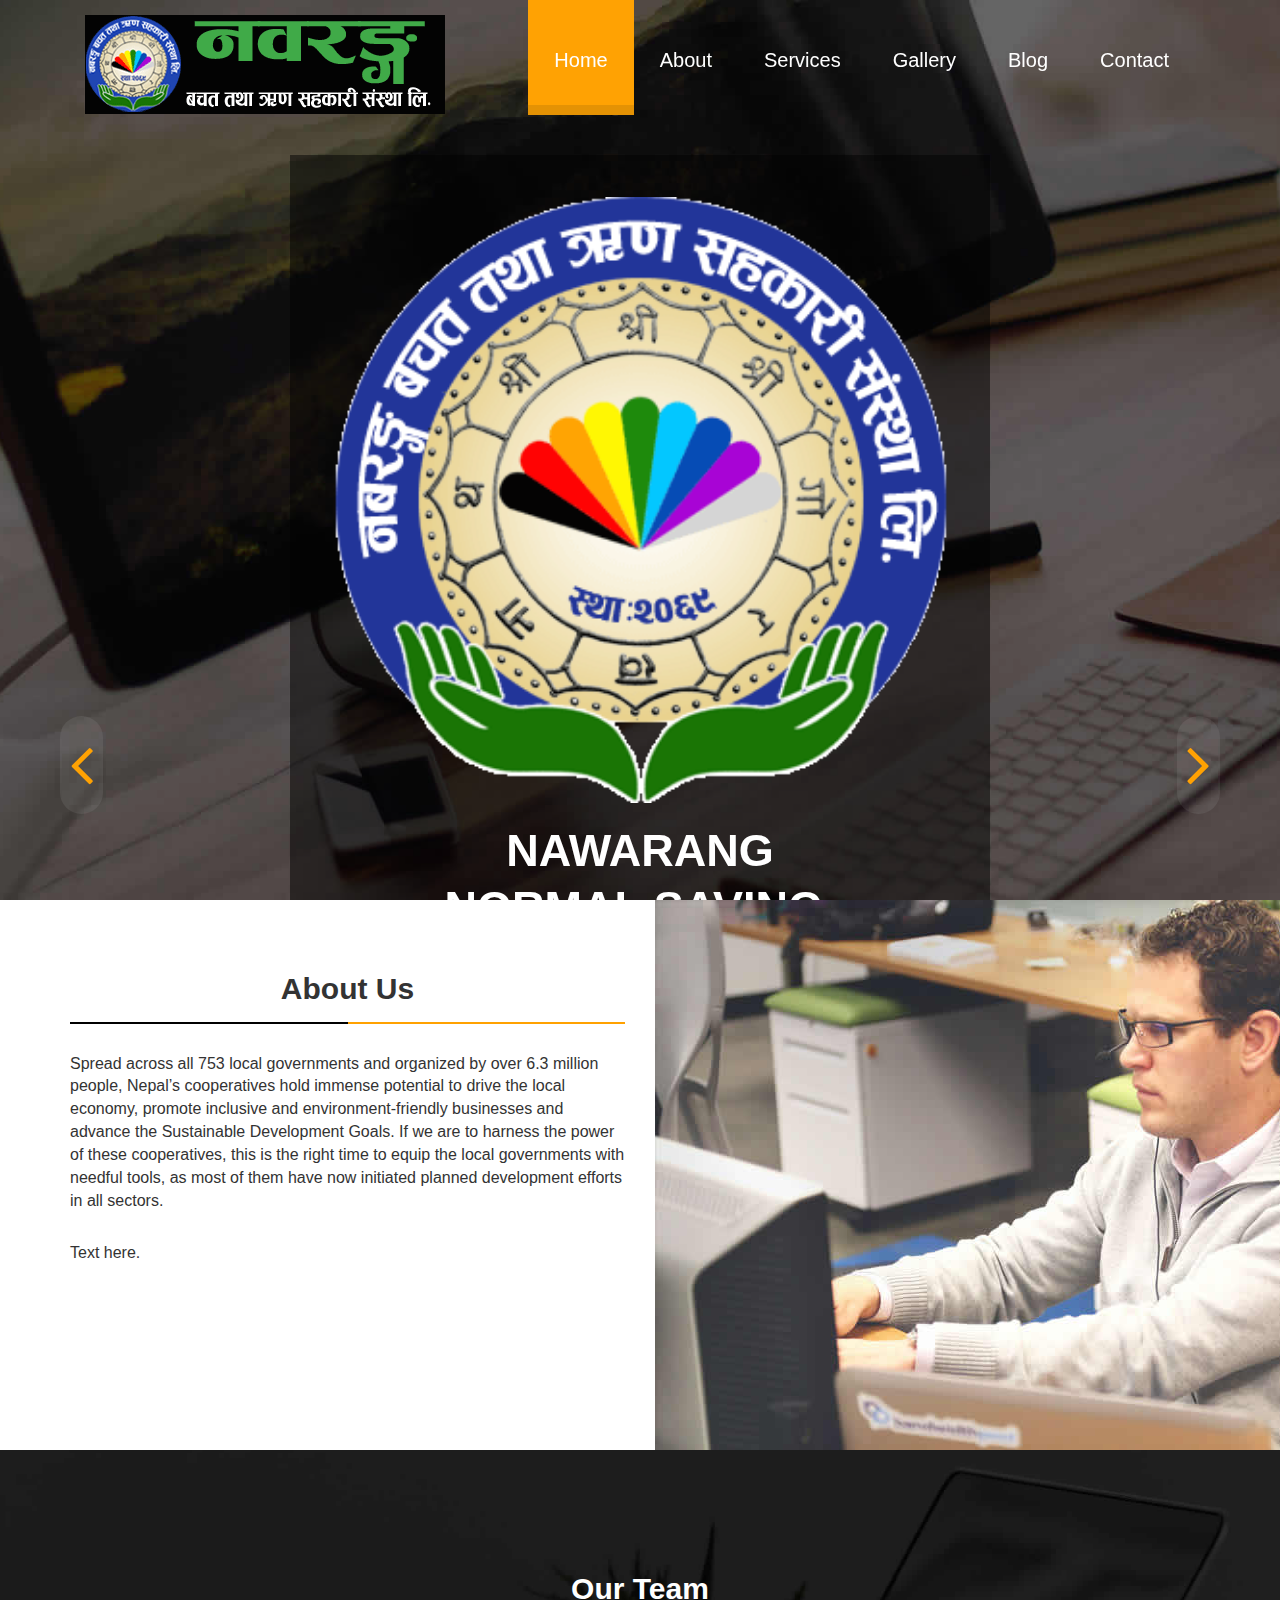
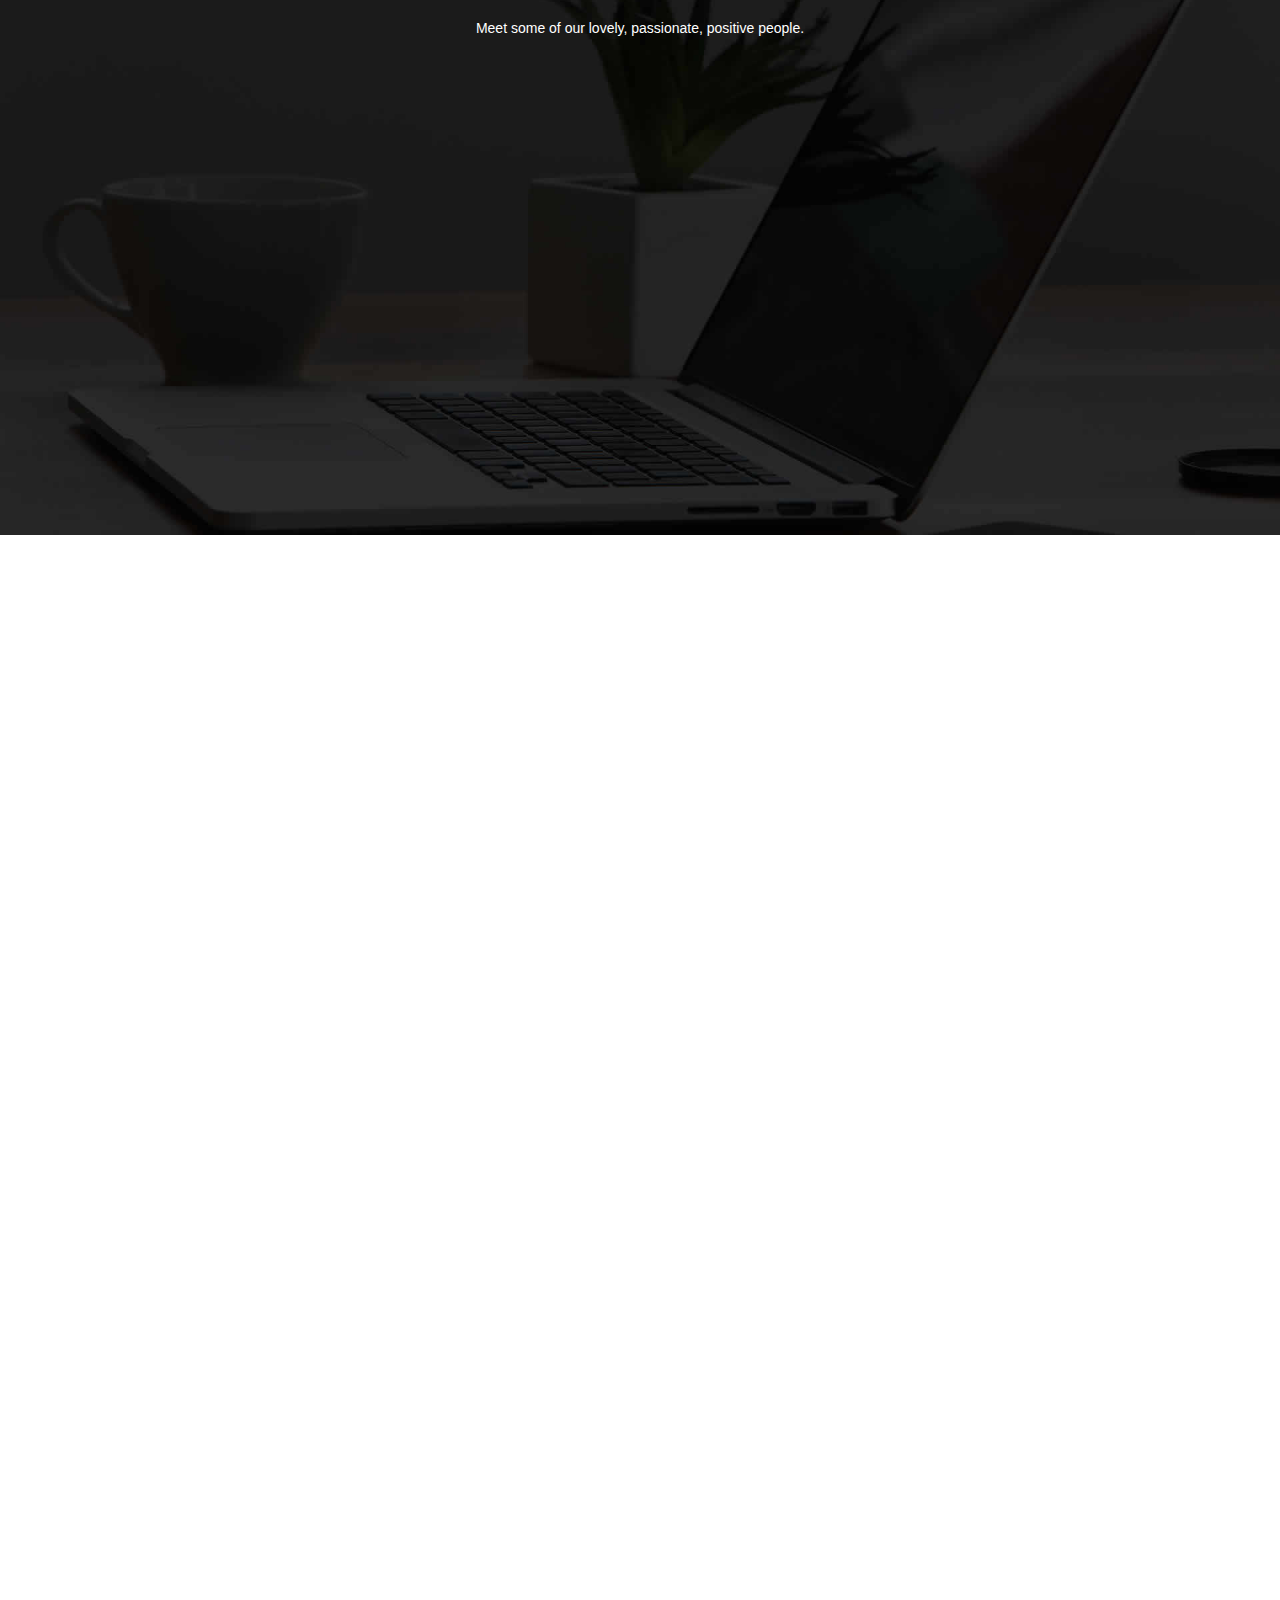
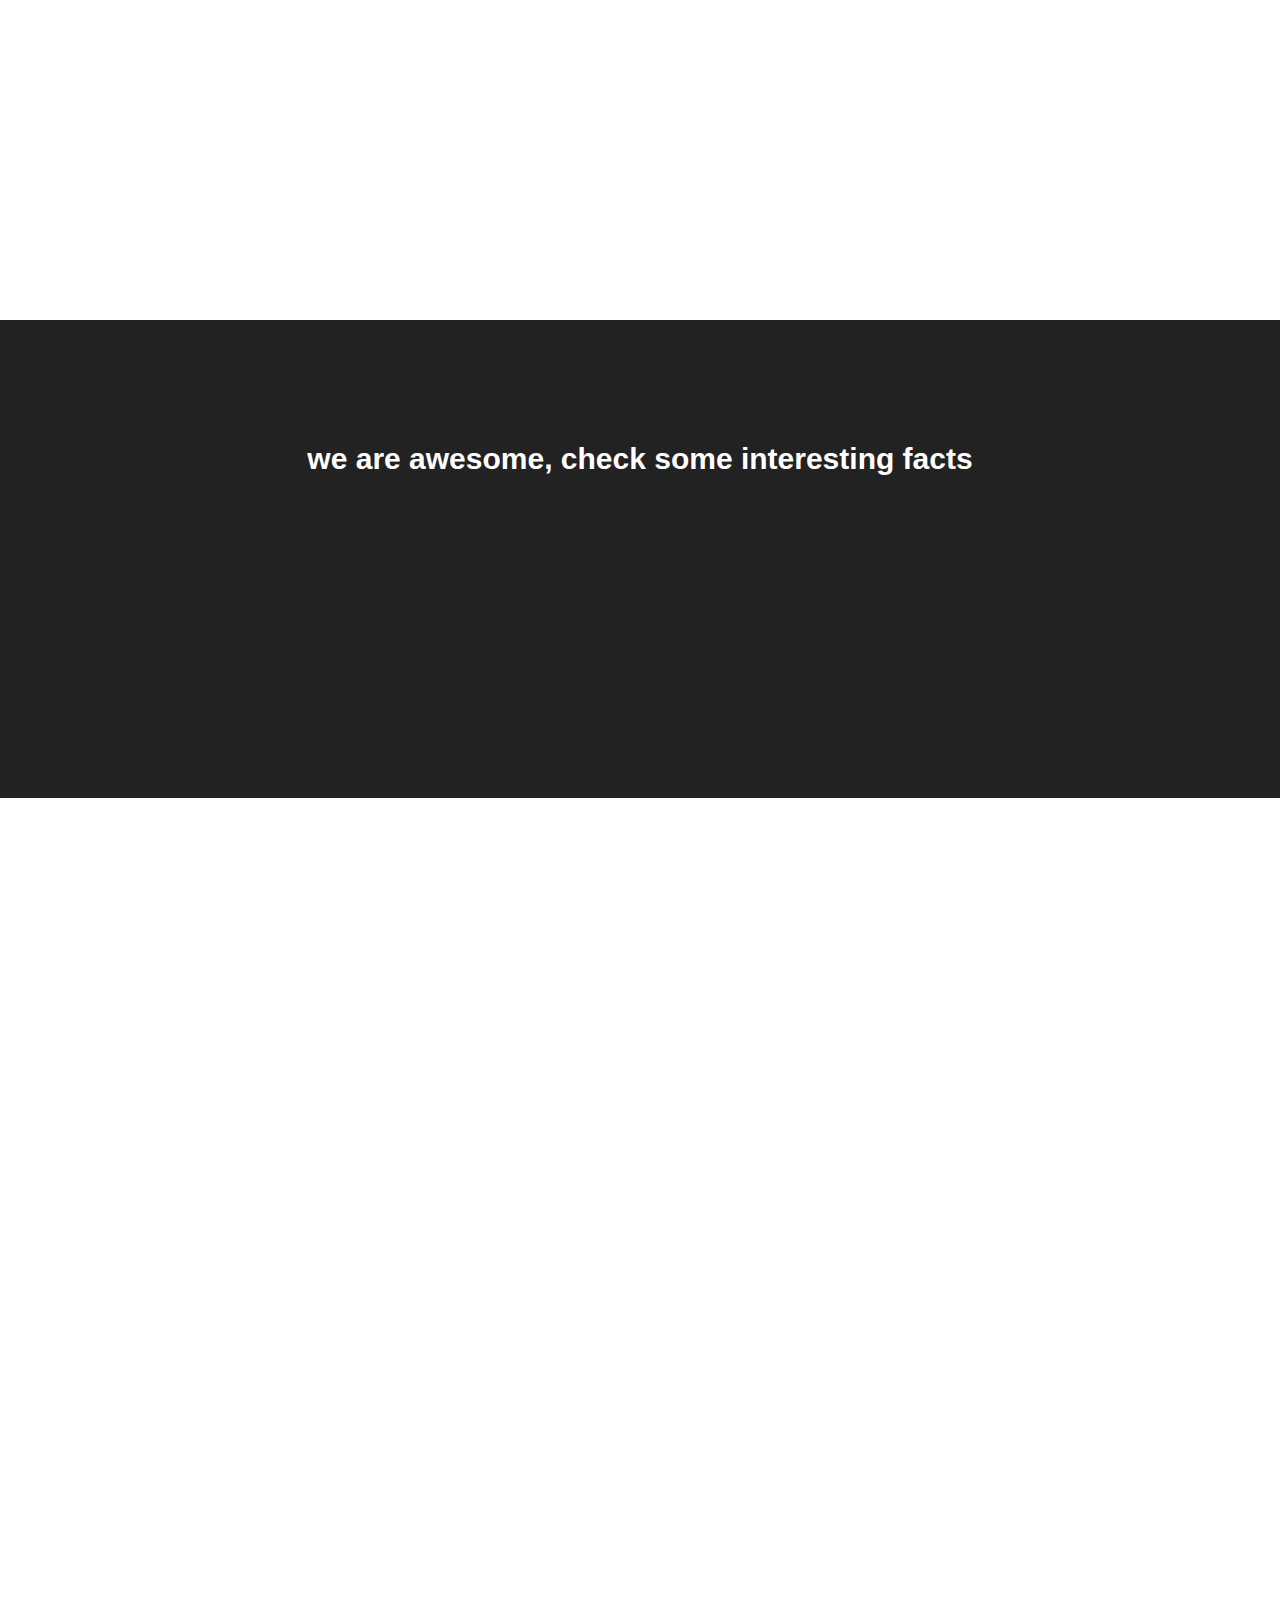
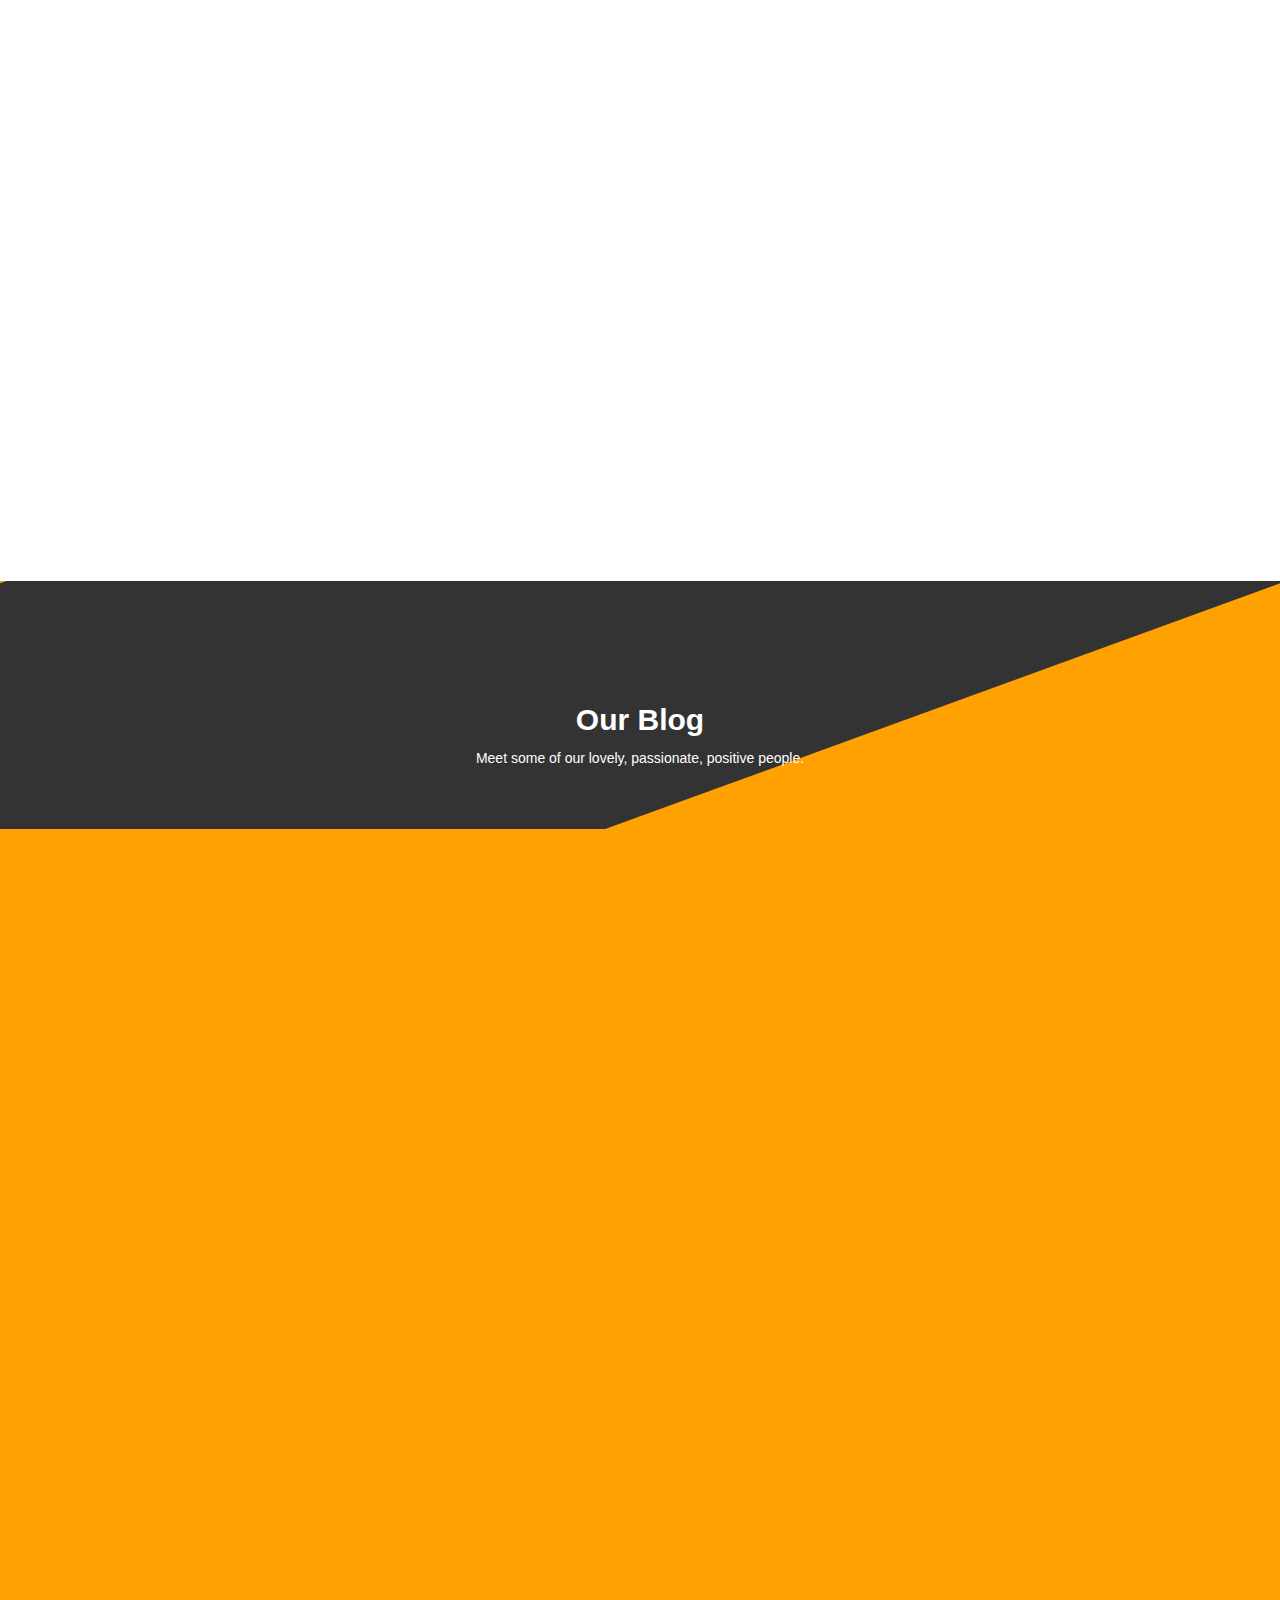
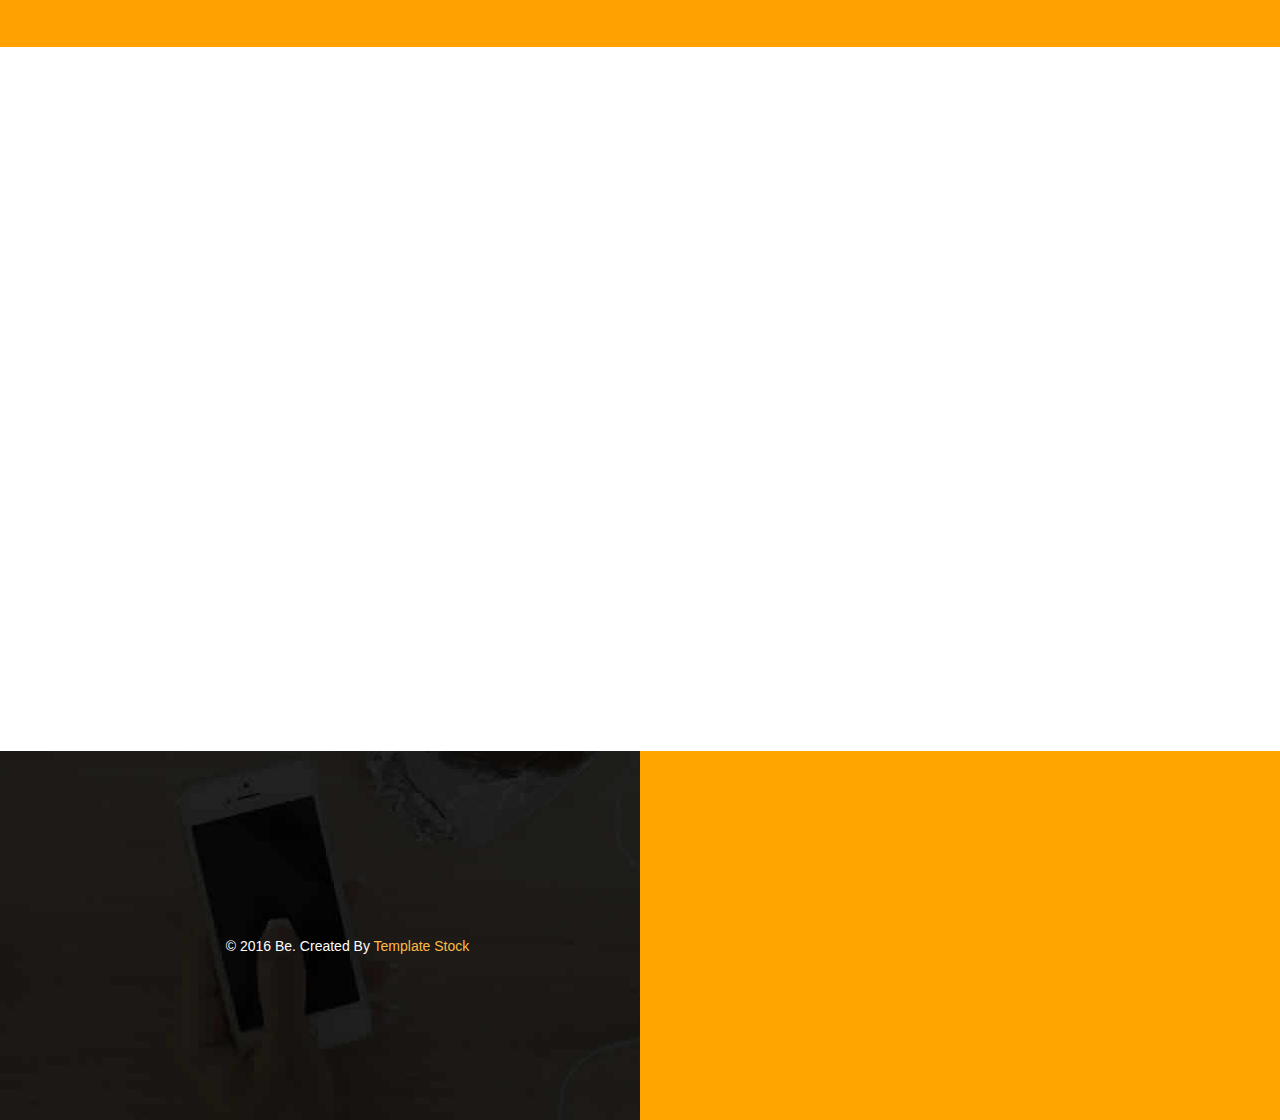
==== commit 4bbd6f52: "Update index.html" ====
--- a/index.html
+++ b/index.html
@@ -100,6 +100,7 @@
 				<div id="owl-demo" class="owl-carousel header1">
 				  <div>
 				  <div class="col-xs-12 col-sm-6 col-md-6 header-text">
+			<img src="logo.png" class="wow bounceIn animated" data-wow-delay=".40s">		
                     <h2 class="wow bounceIn animated" data-wow-delay=".40s">NAWARANG <br/> NORMAL SAVING.</h2>
                     <h3 class="wow bounceIn animated" data-wow-delay=".50s">FOR MORE DETAIL </h3>
                     <p class="wow bounceIn animated" data-wow-delay=".60s">Text here</p>
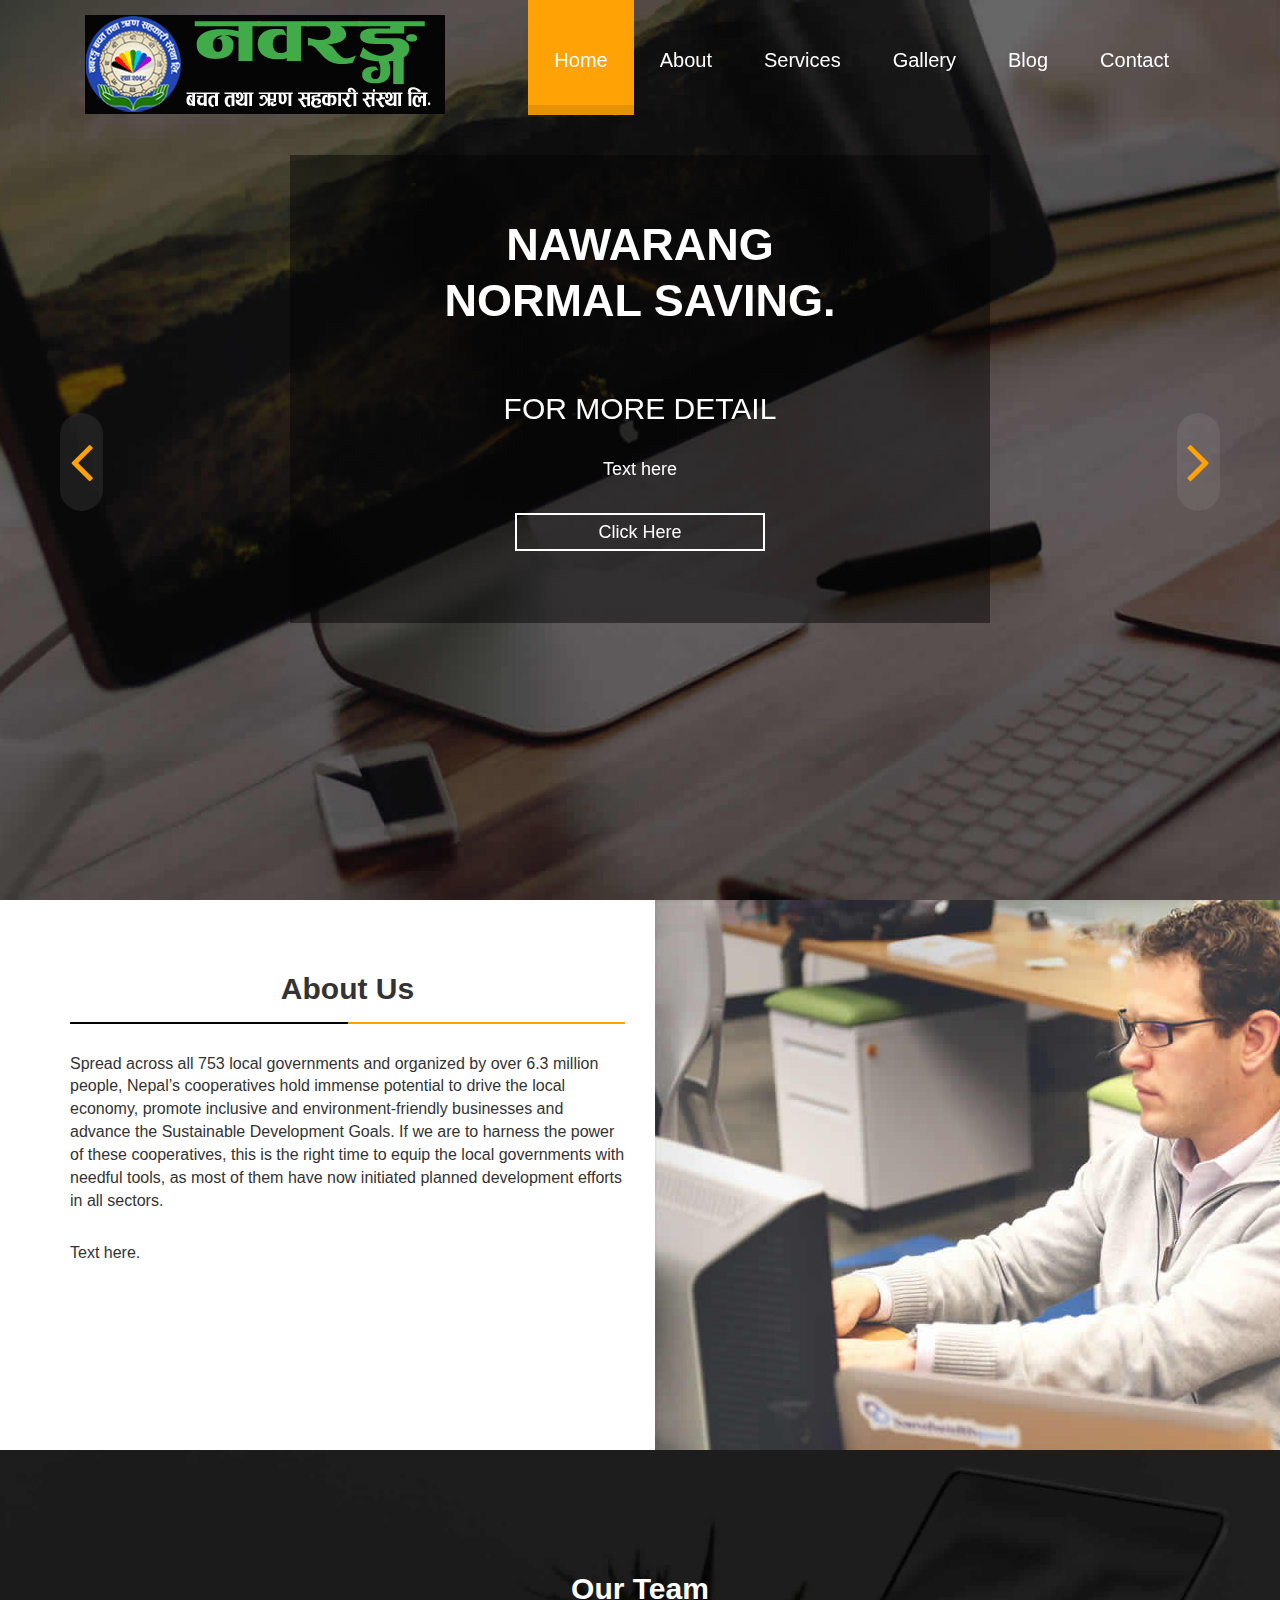
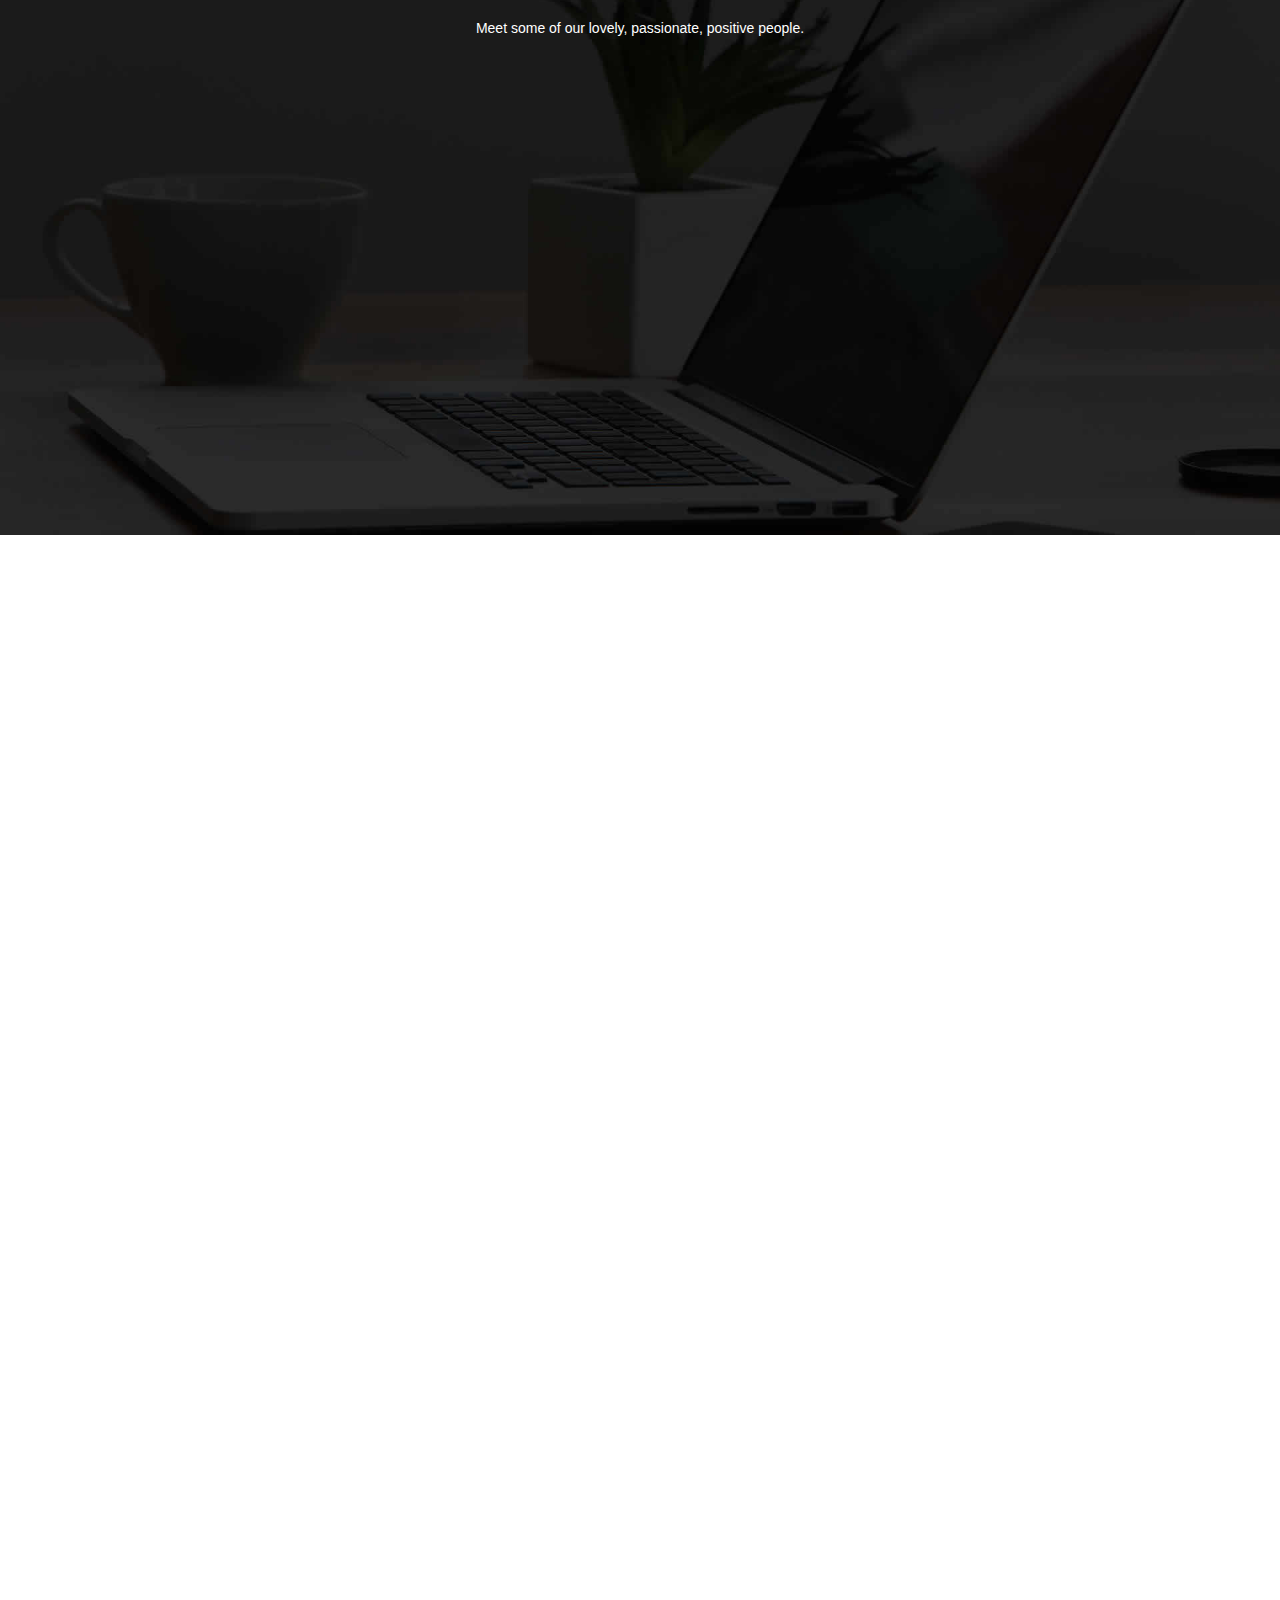
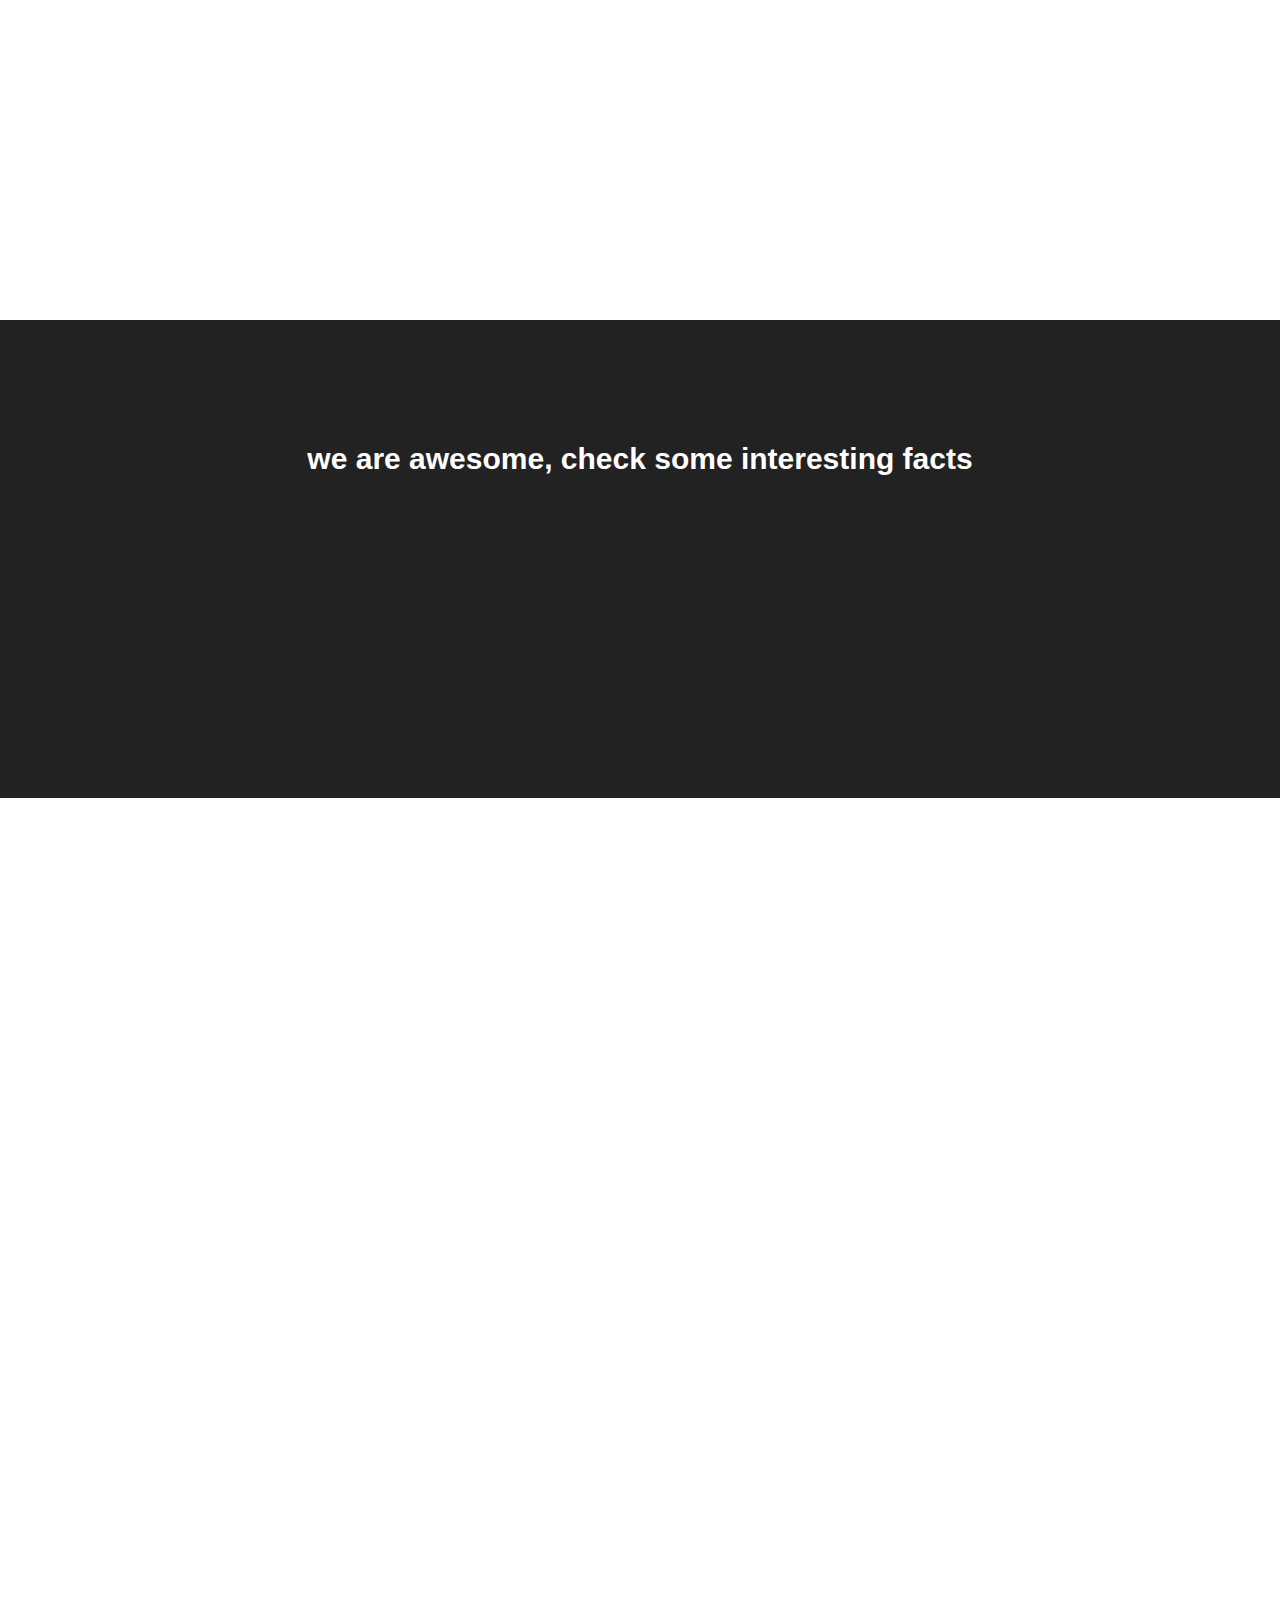
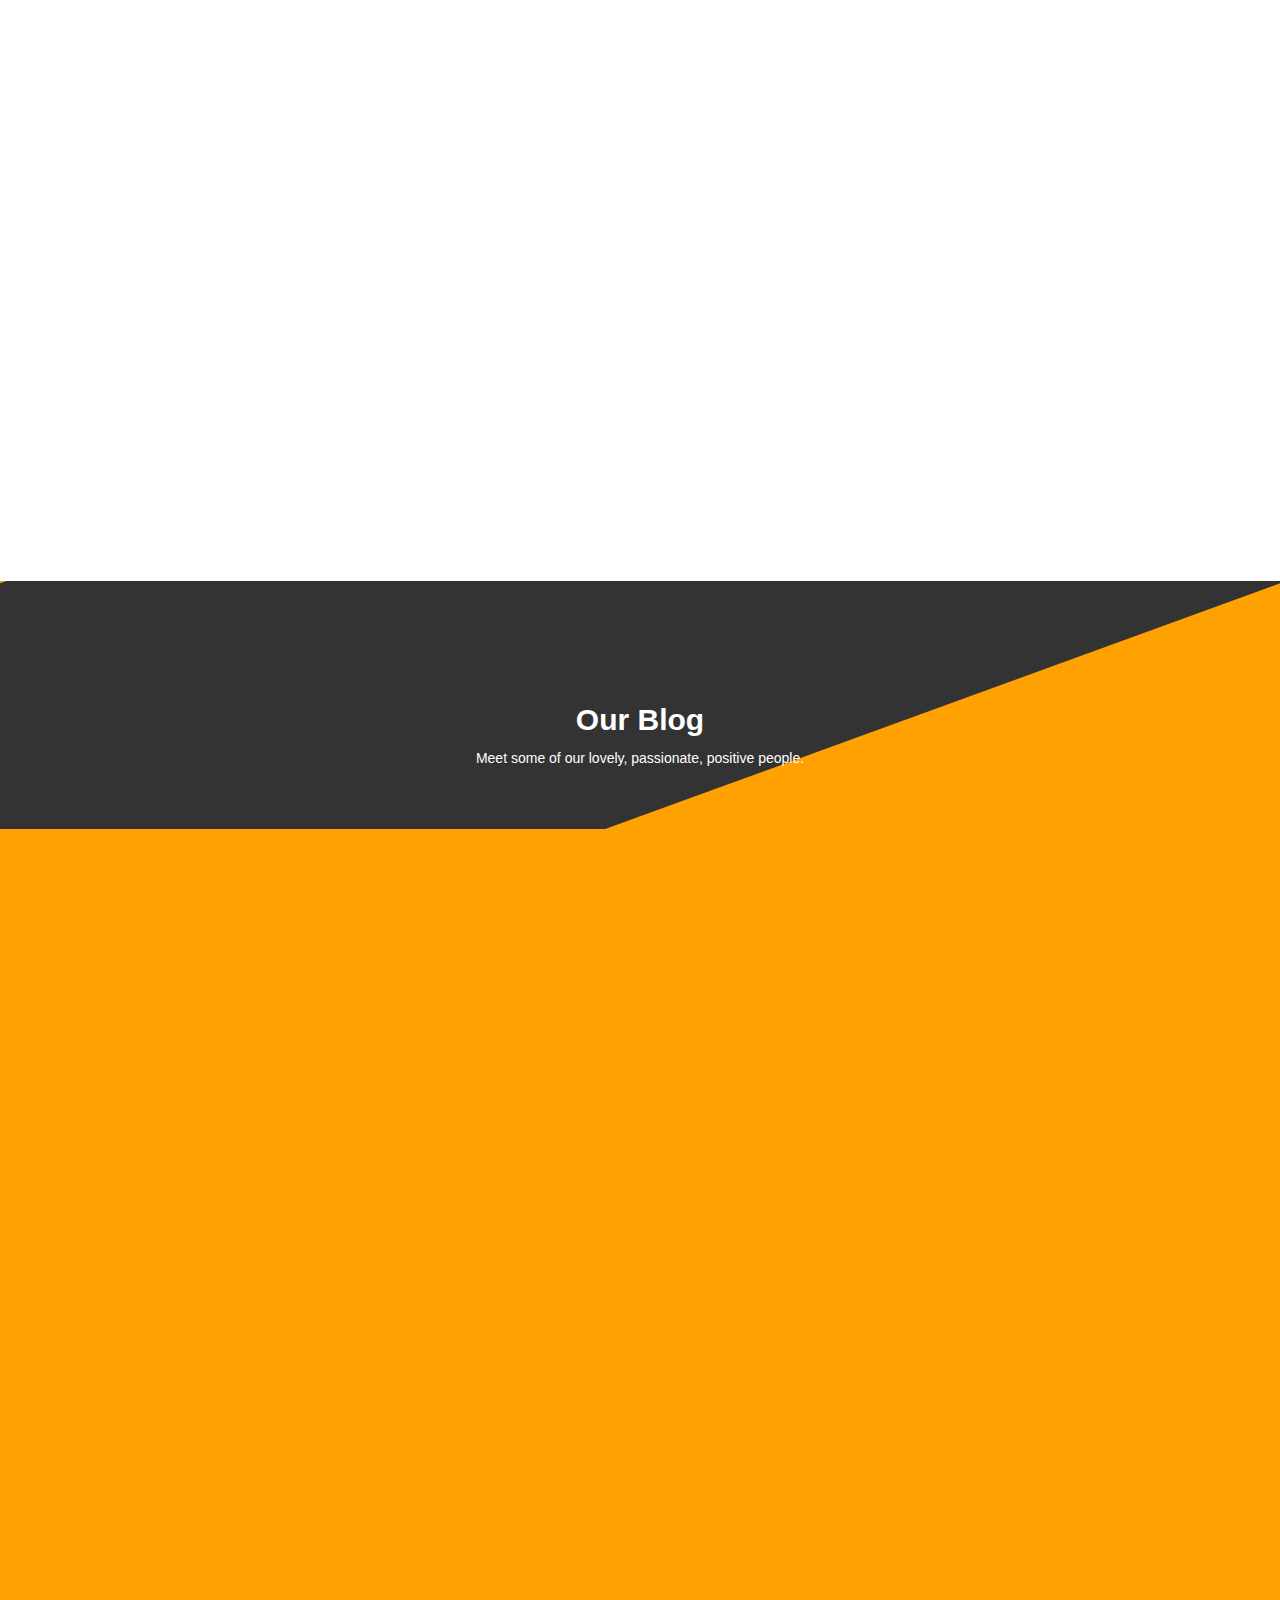
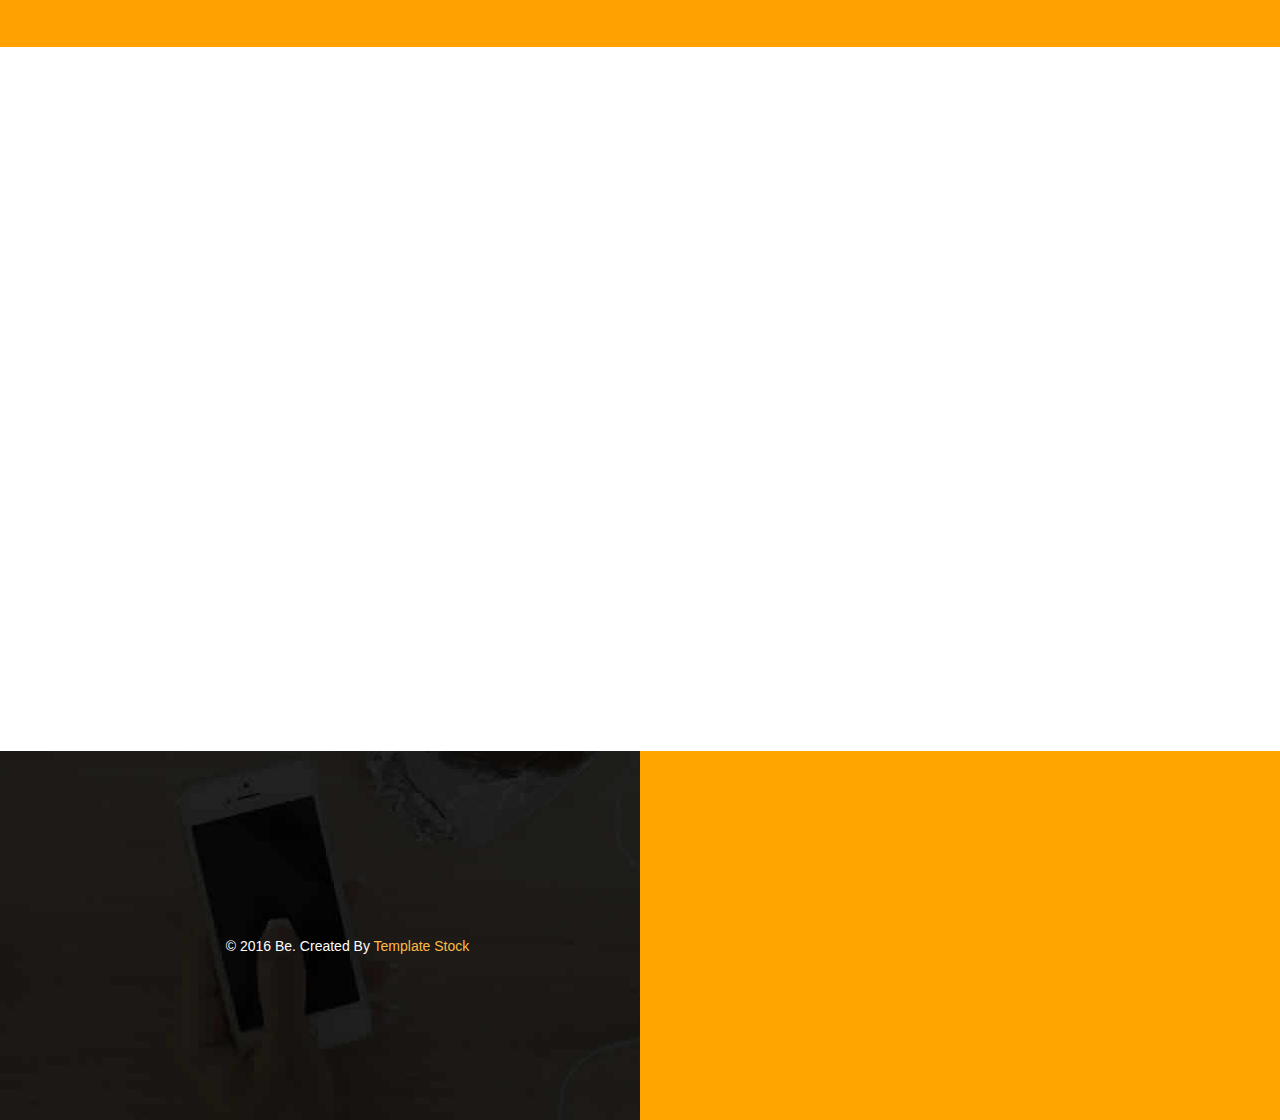
==== commit cfb00346: "Update index.html" ====
--- a/index.html
+++ b/index.html
@@ -99,8 +99,7 @@
 
 				<div id="owl-demo" class="owl-carousel header1">
 				  <div>
-				  <div class="col-xs-12 col-sm-6 col-md-6 header-text">
-			<img src="logo.png" class="wow bounceIn animated" data-wow-delay=".40s">		
+				  <div class="col-xs-12 col-sm-6 col-md-6 header-text">		
                     <h2 class="wow bounceIn animated" data-wow-delay=".40s">NAWARANG <br/> NORMAL SAVING.</h2>
                     <h3 class="wow bounceIn animated" data-wow-delay=".50s">FOR MORE DETAIL </h3>
                     <p class="wow bounceIn animated" data-wow-delay=".60s">Text here</p>
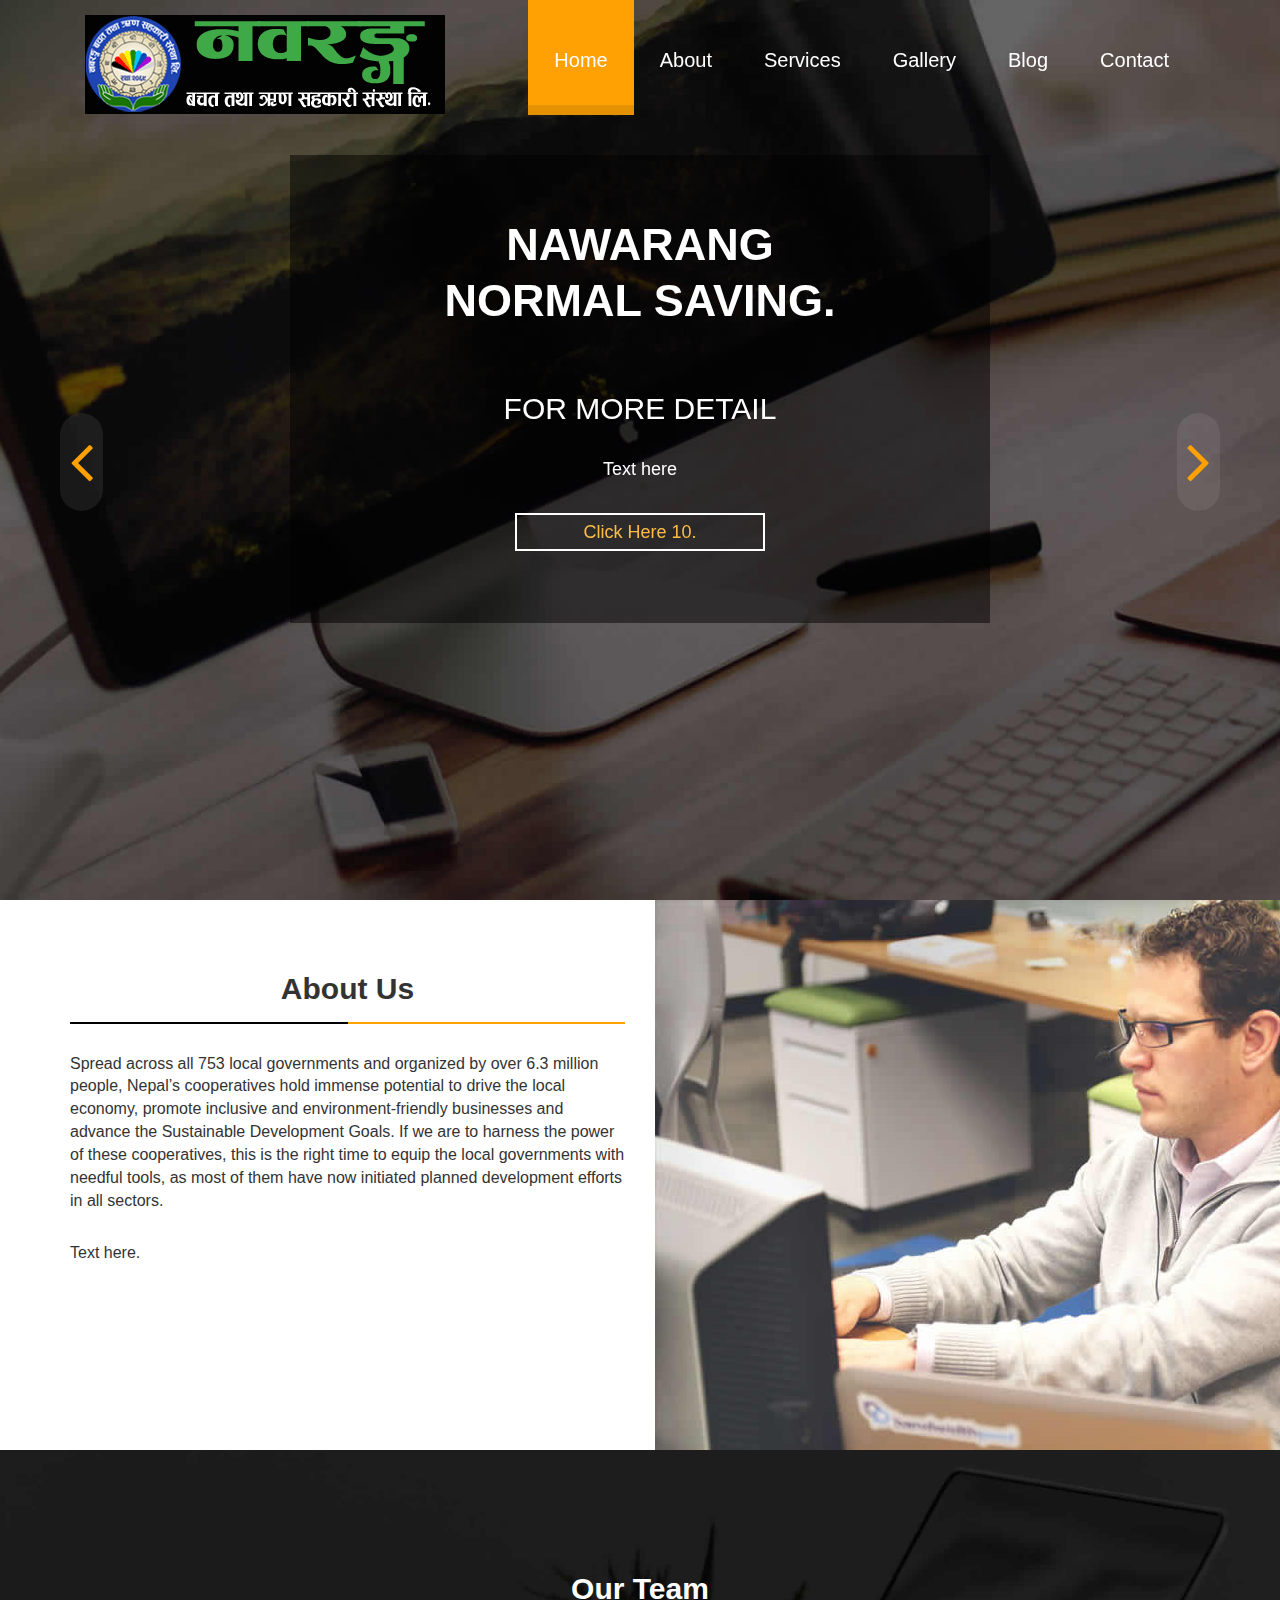
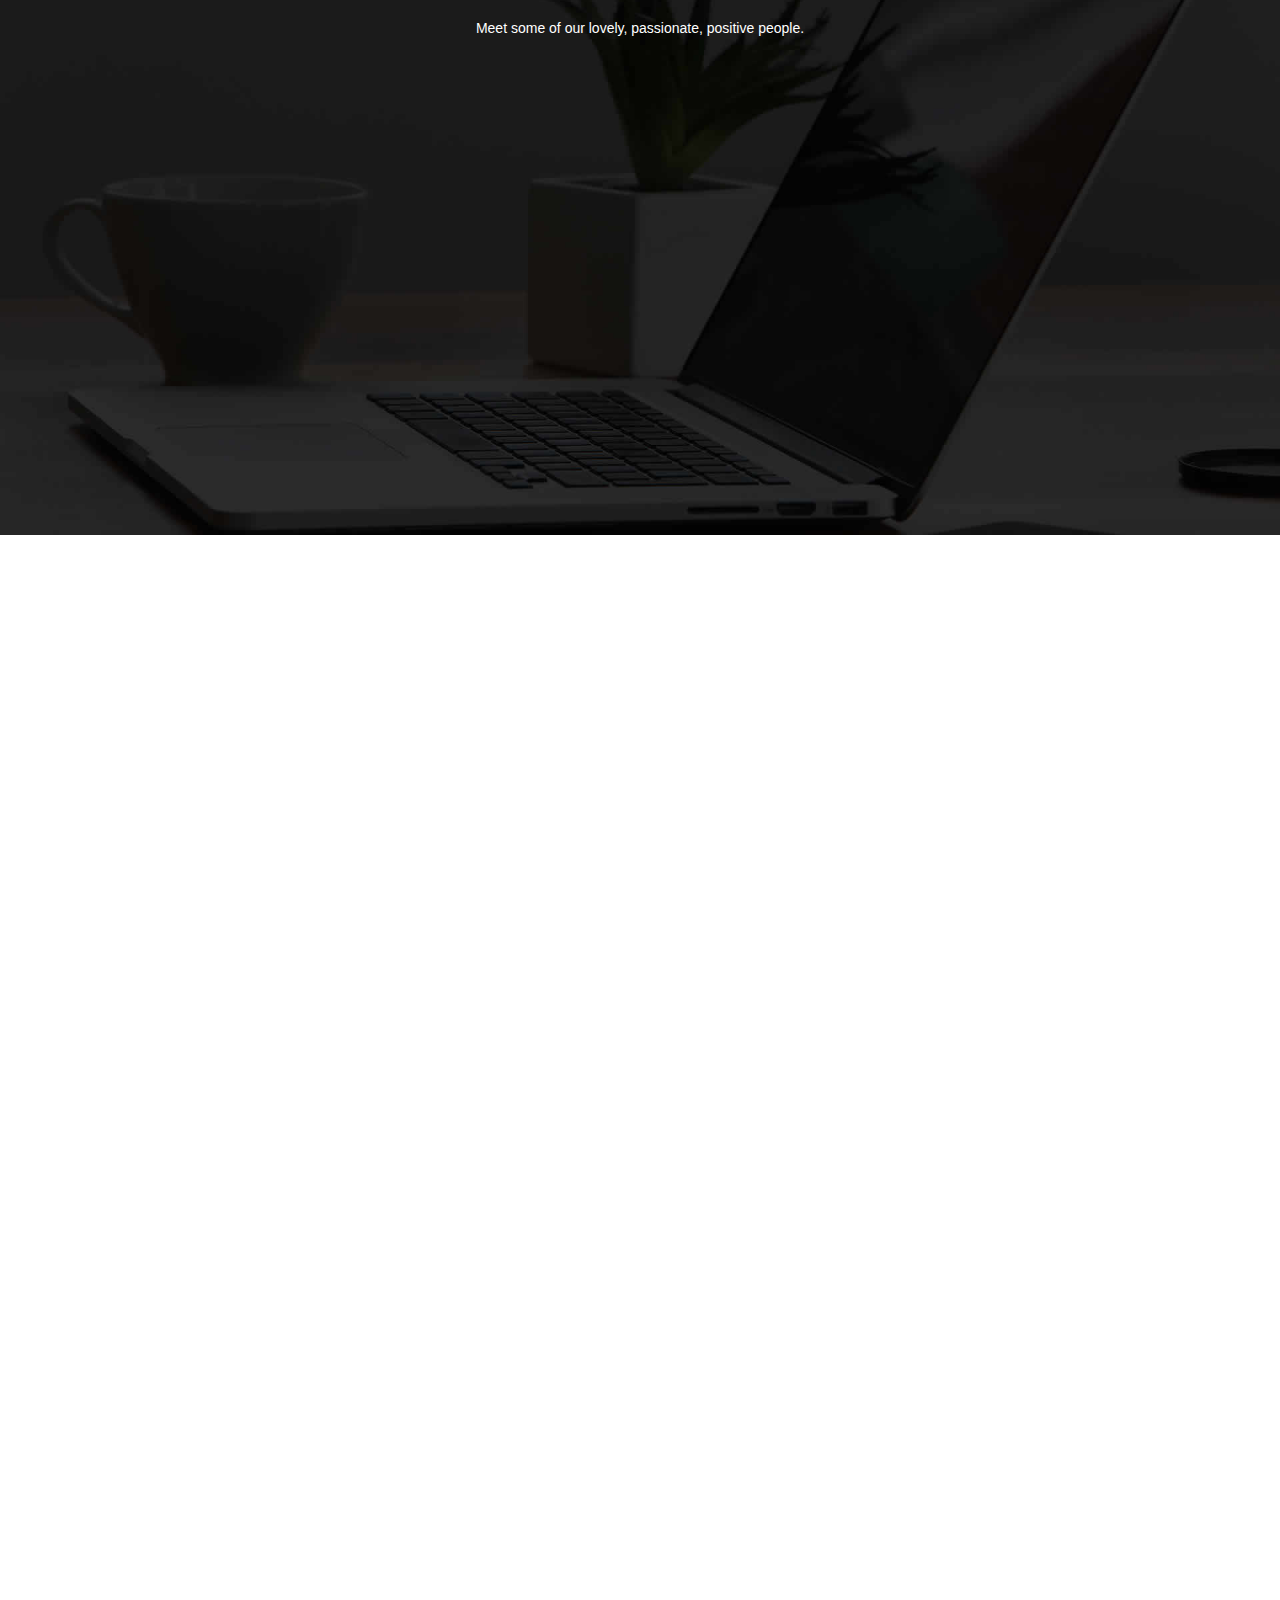
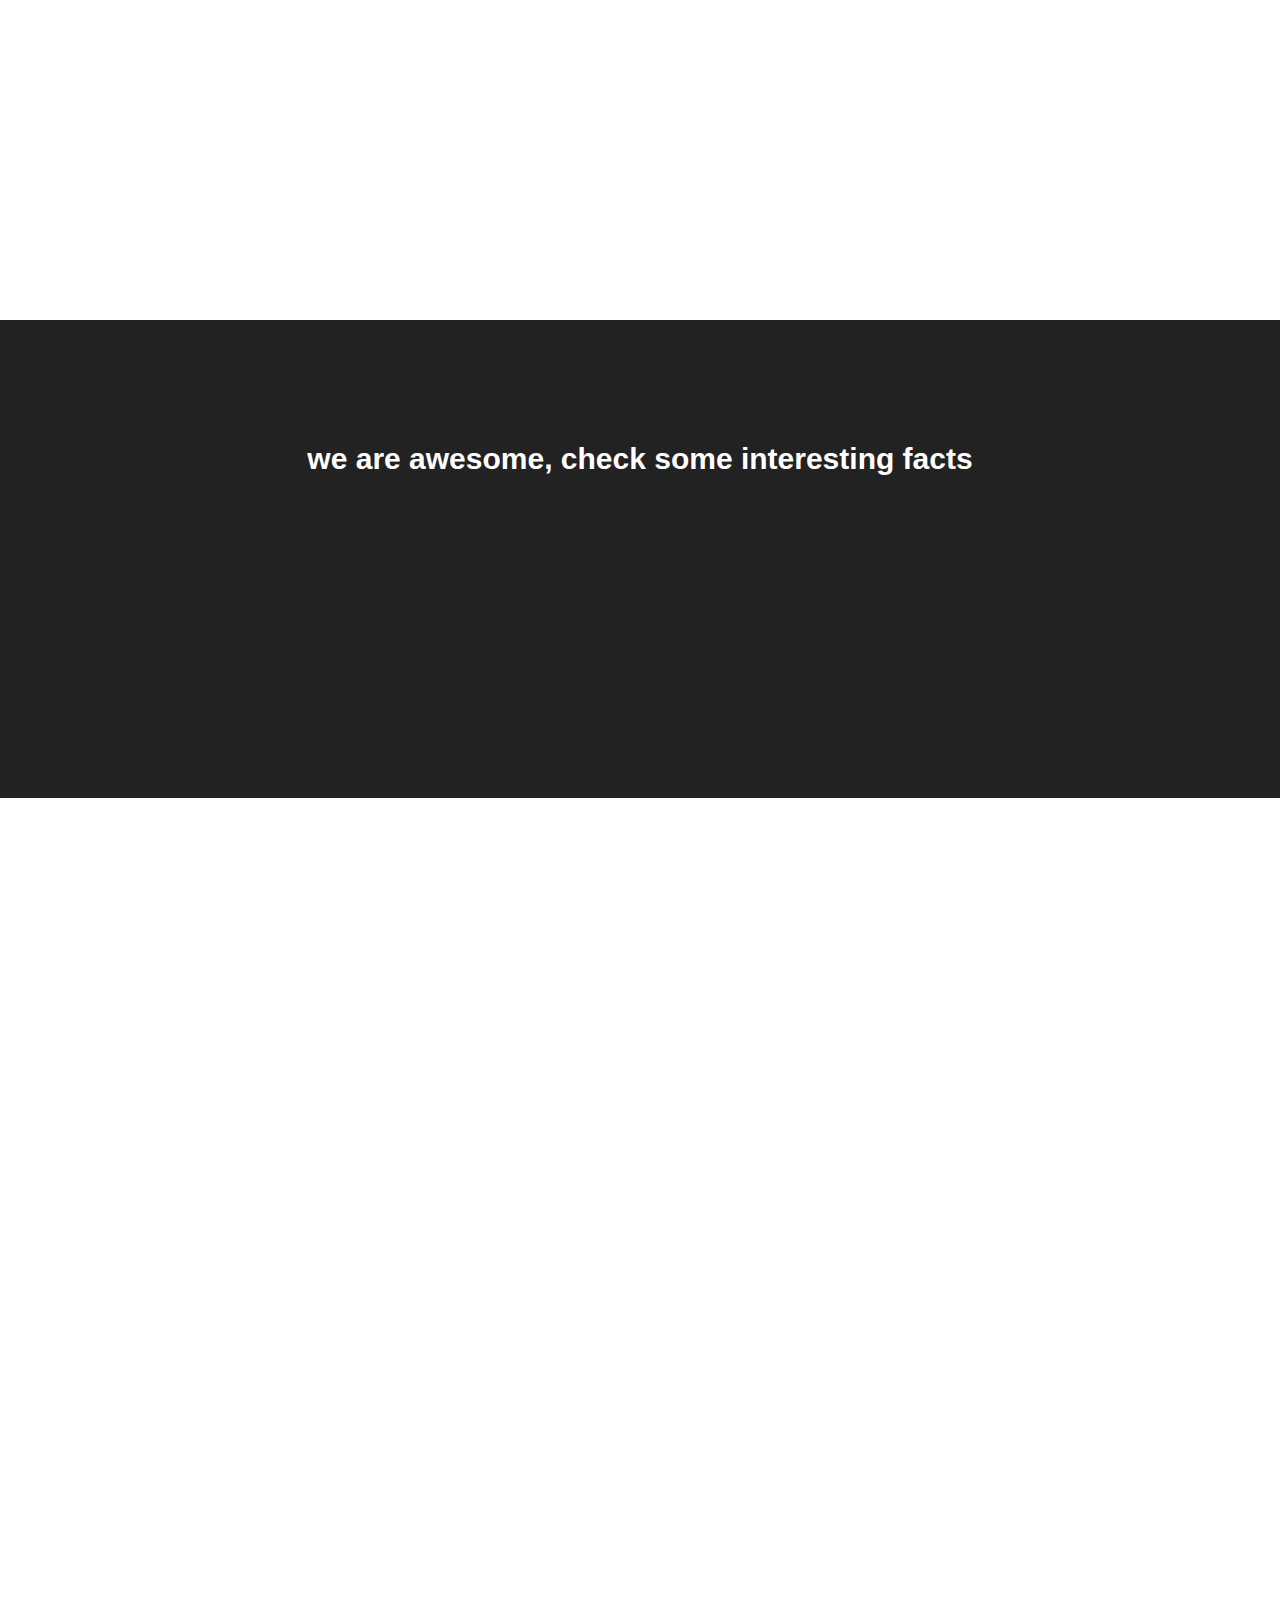
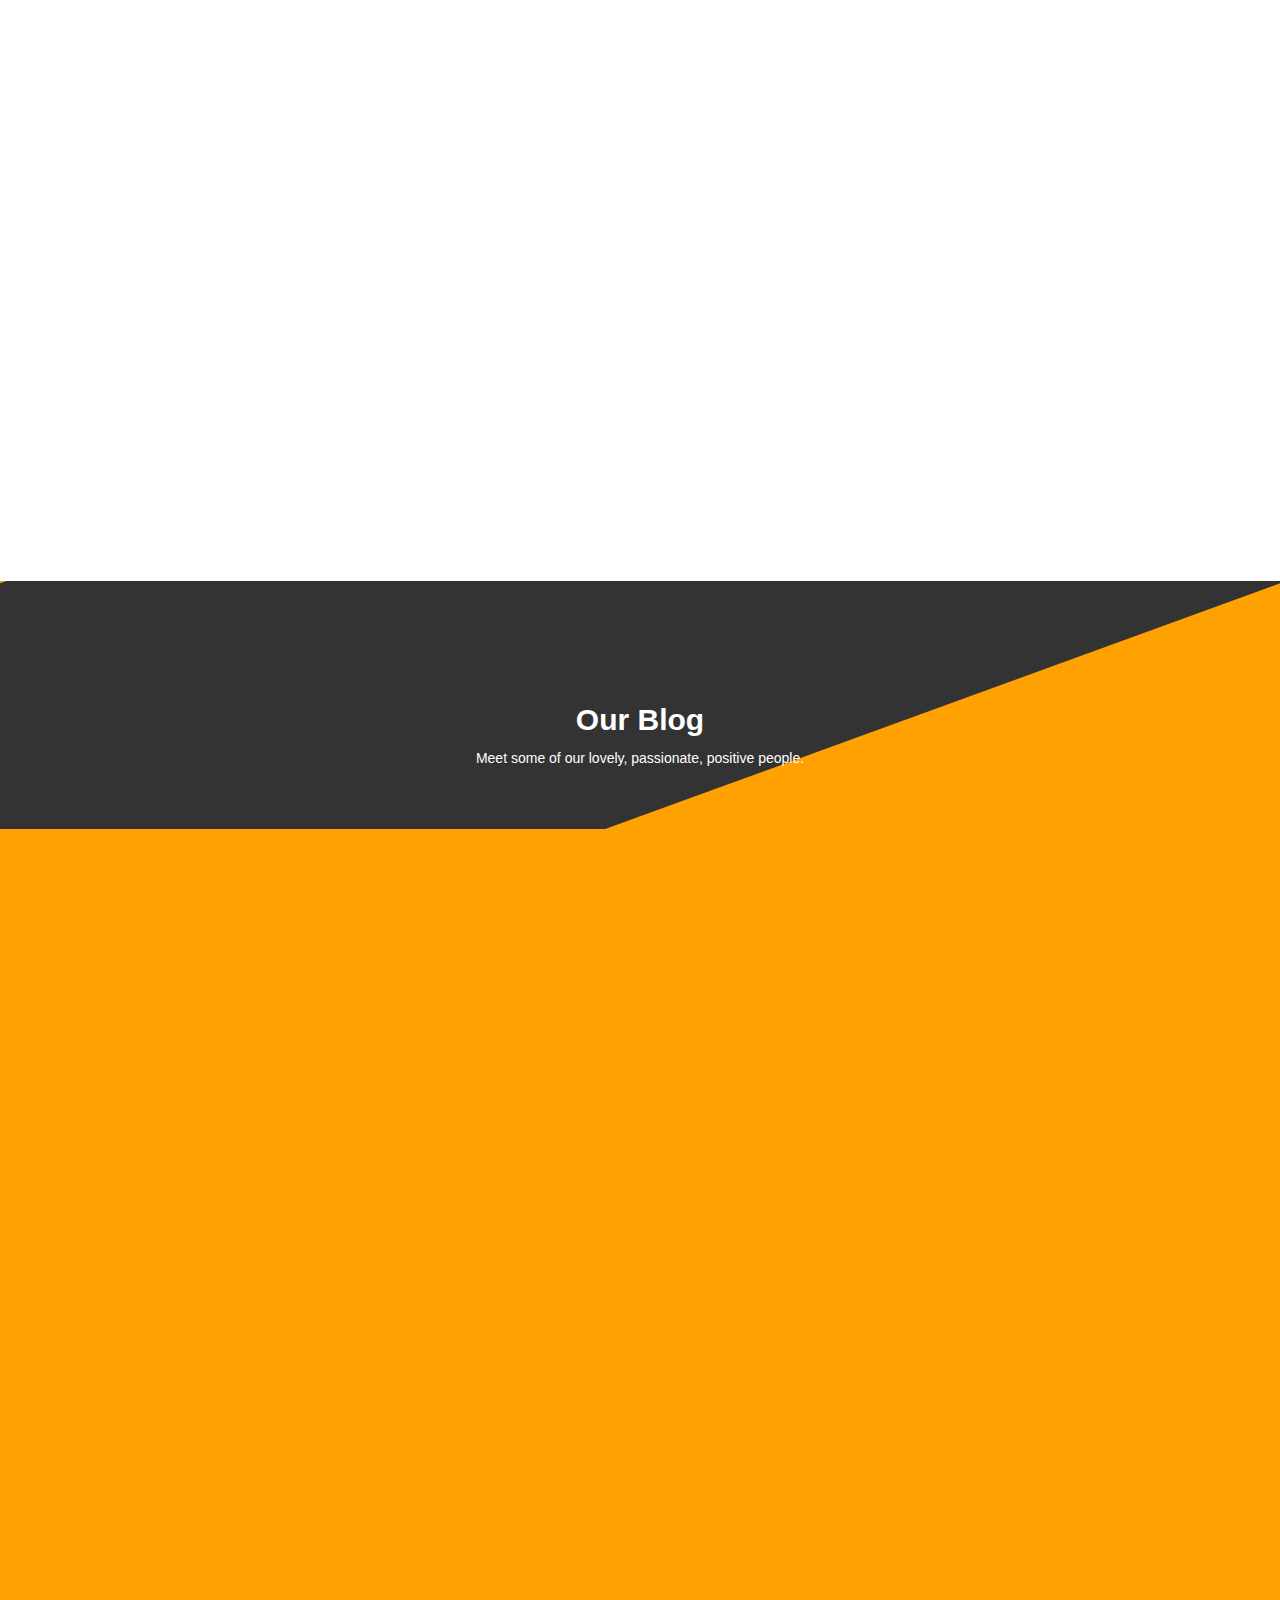
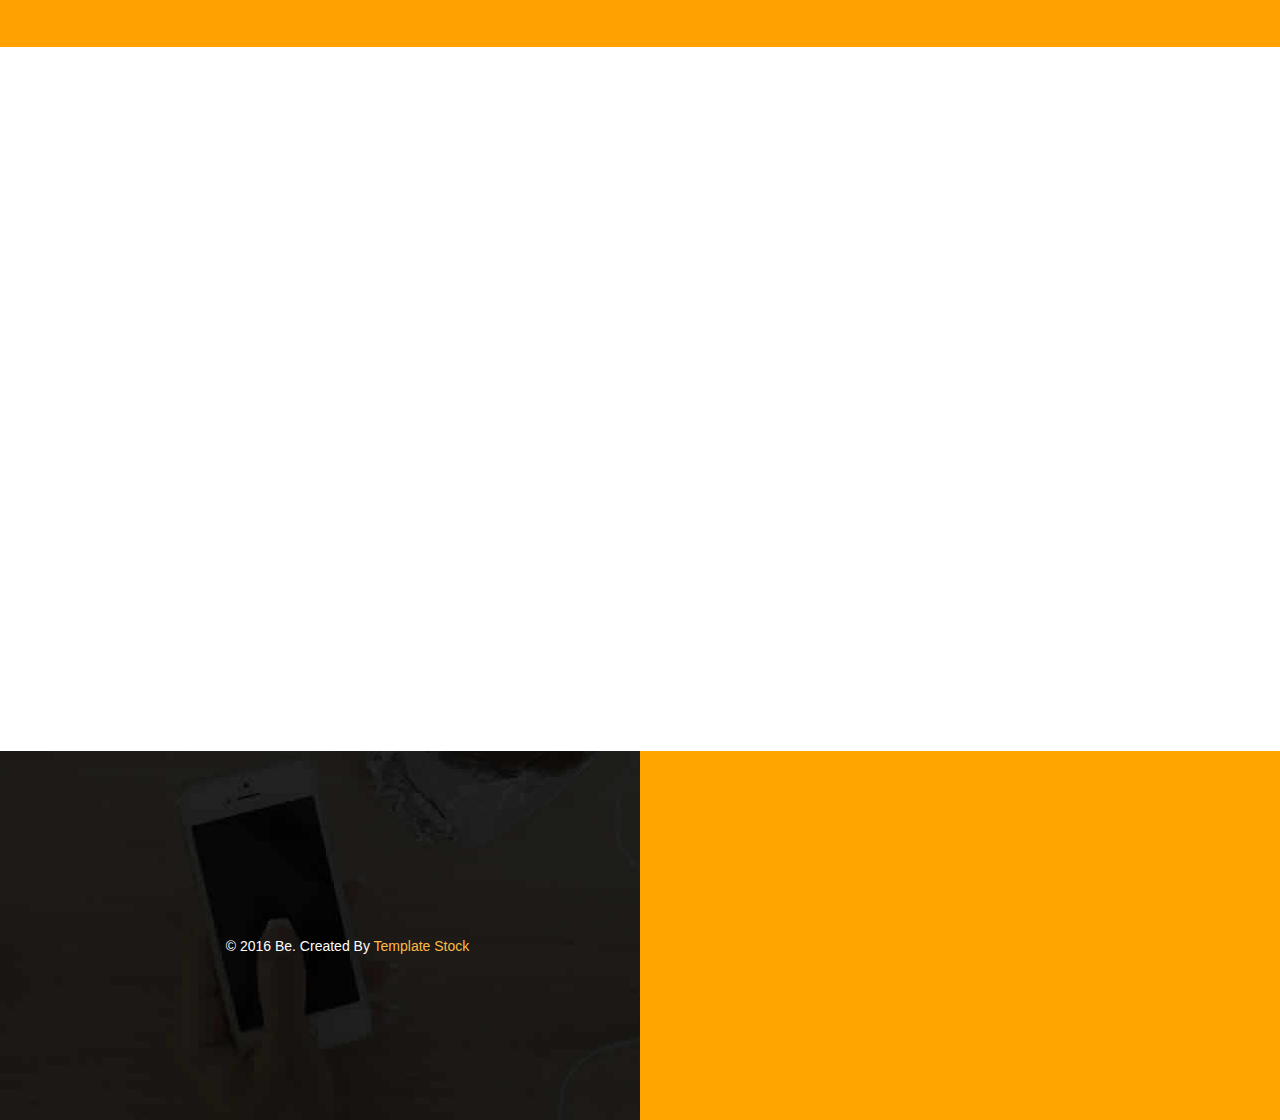
==== commit 1ed01eb9: "Update index.html" ====
--- a/index.html
+++ b/index.html
@@ -104,7 +104,7 @@
                     <h3 class="wow bounceIn animated" data-wow-delay=".50s">FOR MORE DETAIL </h3>
                     <p class="wow bounceIn animated" data-wow-delay=".60s">Text here</p>
                     <p>
-                        <div class="btn btn-primary btn-lg btn-ornge wow bounceIn animated" data-wow-delay="1s"><i class="hbtn"></i> <span>Click Here</span></i>
+                        <div class="btn btn-primary btn-lg btn-ornge wow bounceIn animated" data-wow-delay="1s"><i class="hbtn"></i> <span><a href="10.25.52.32">Click Here 10.</a></span></i>
                         </div>
                     </p>
 					</div>               
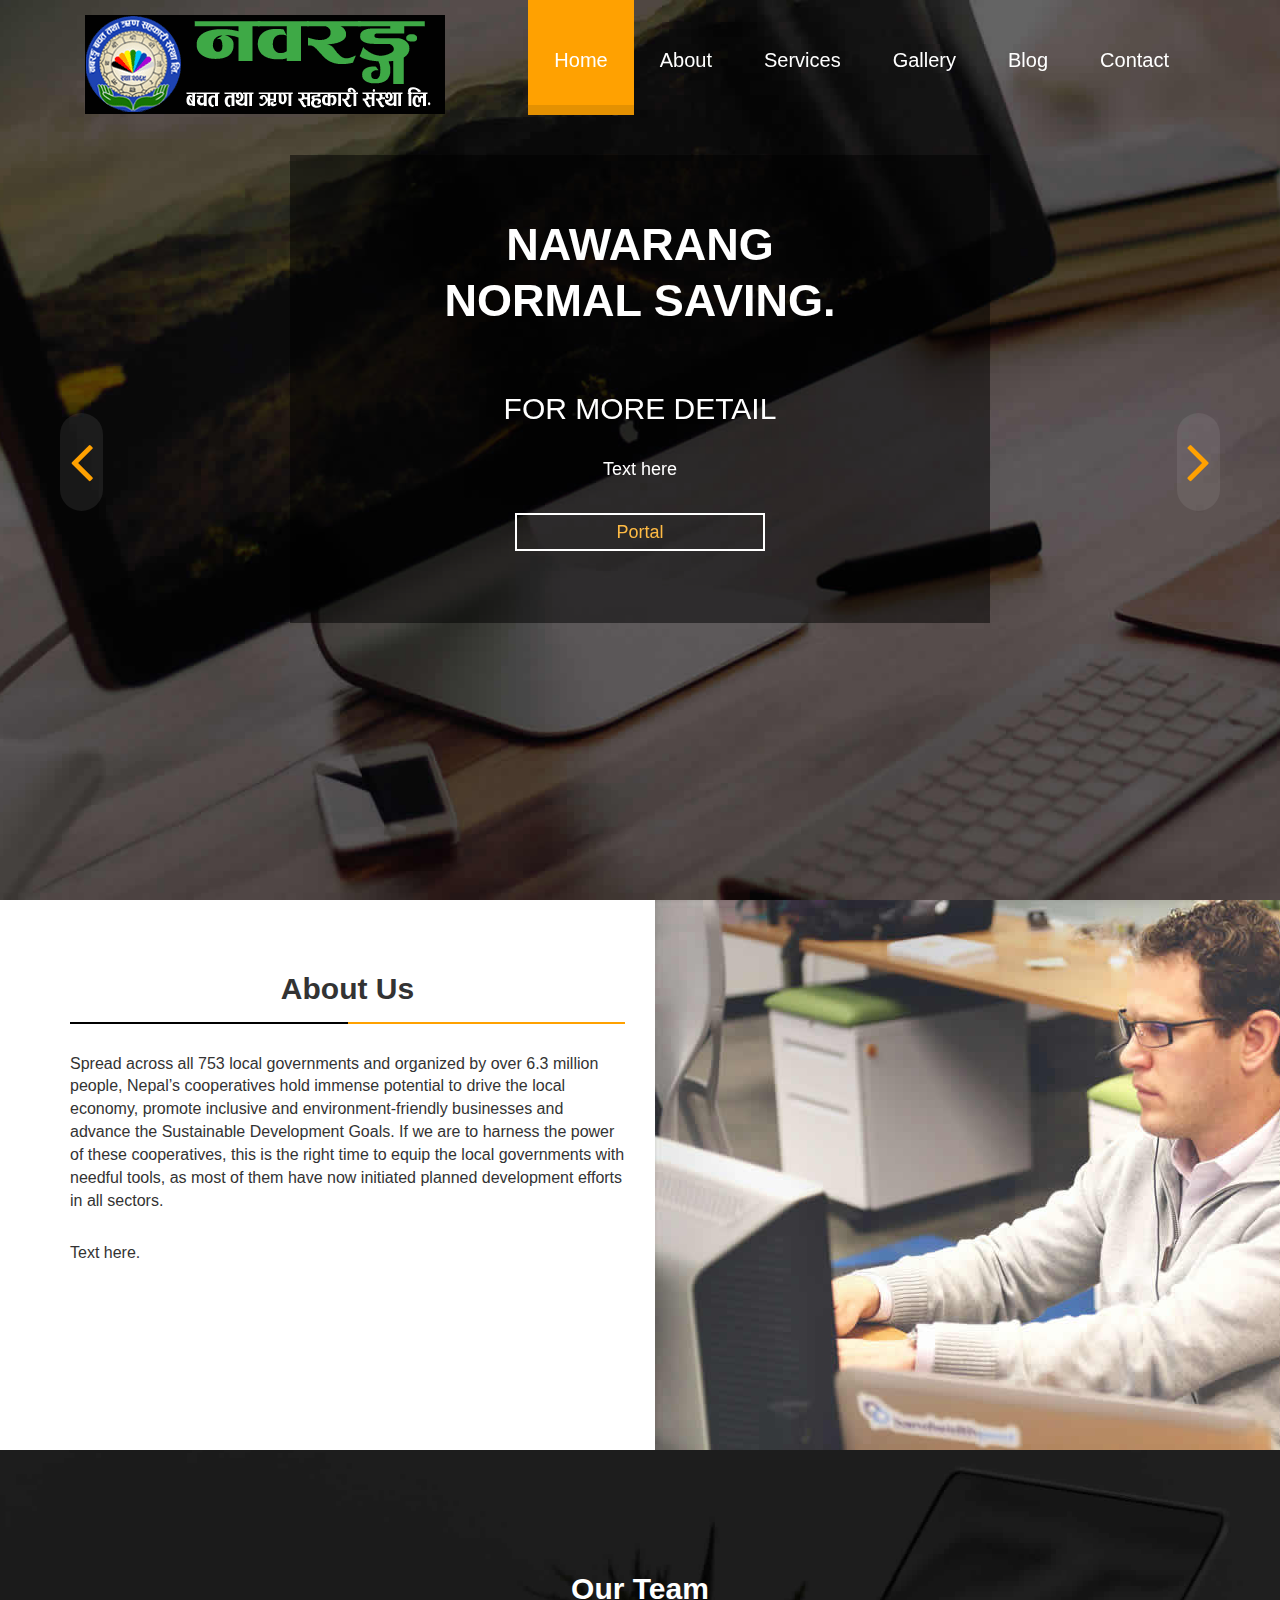
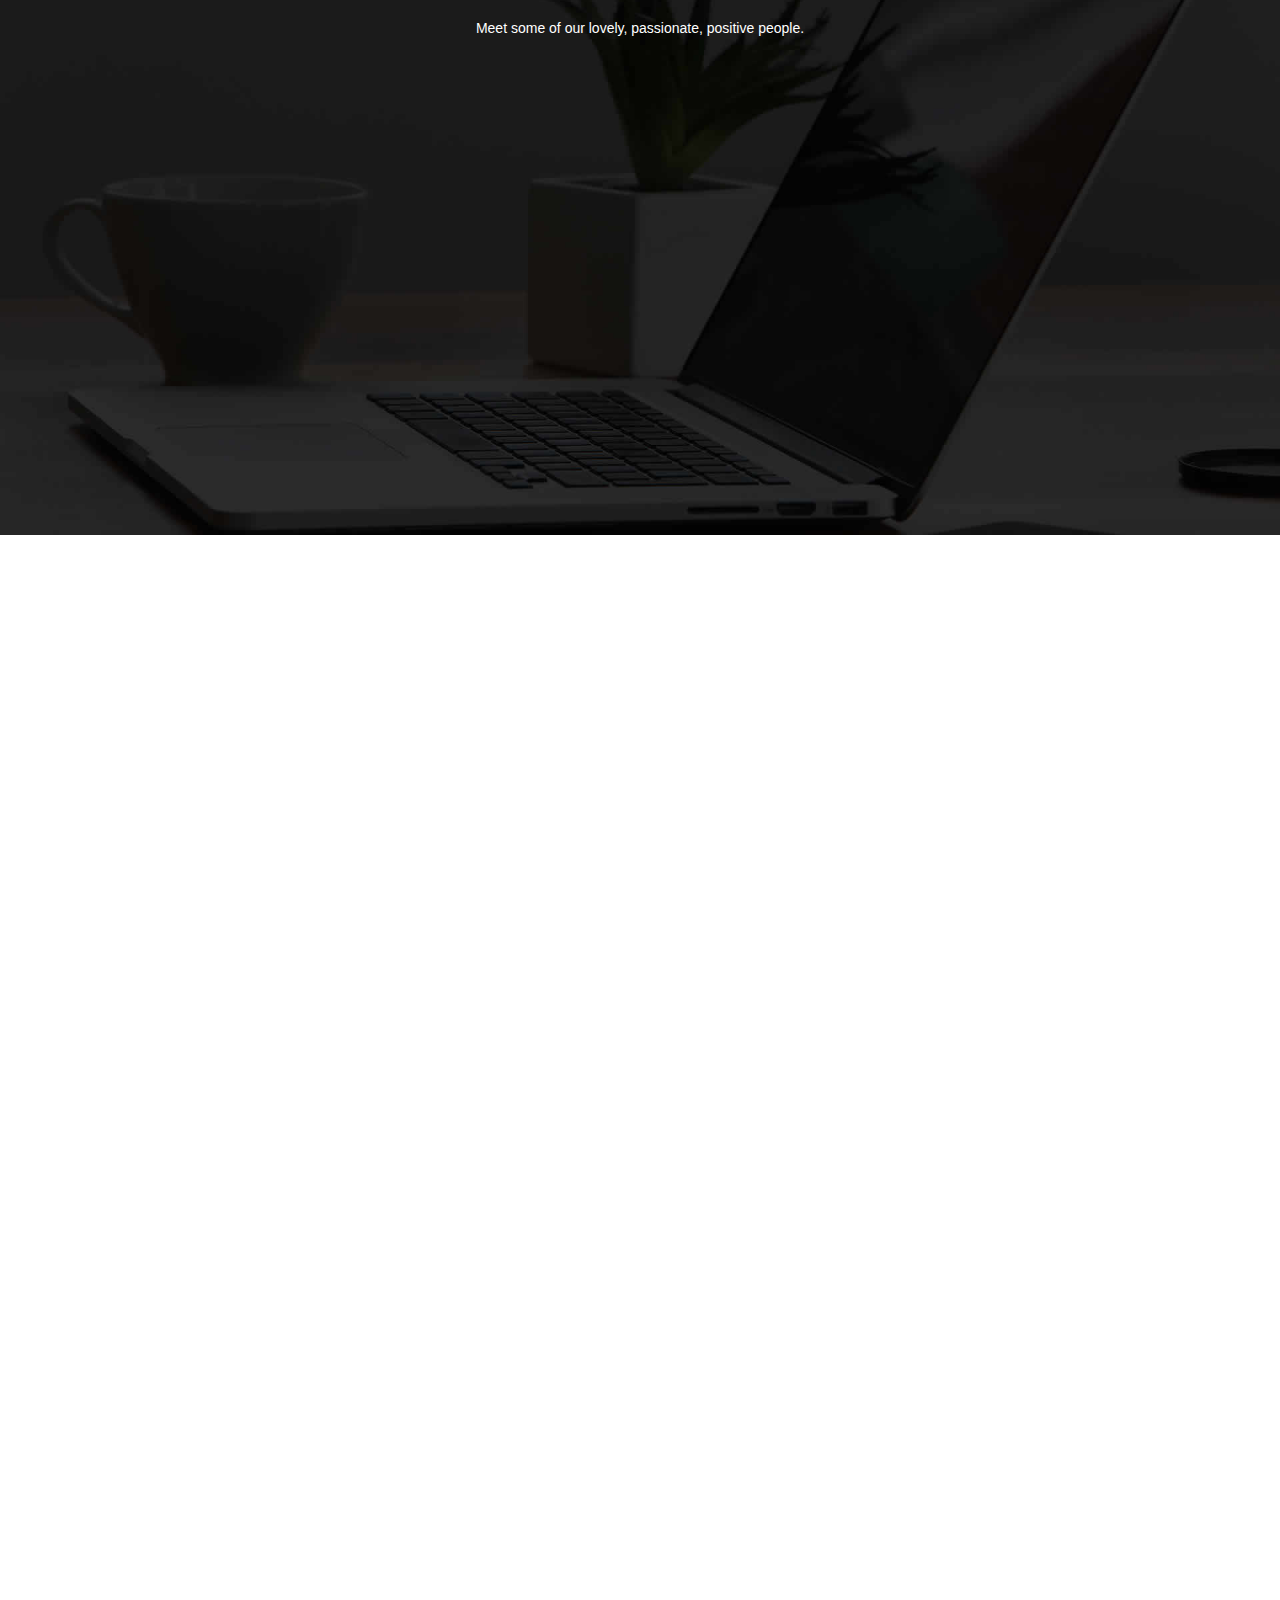
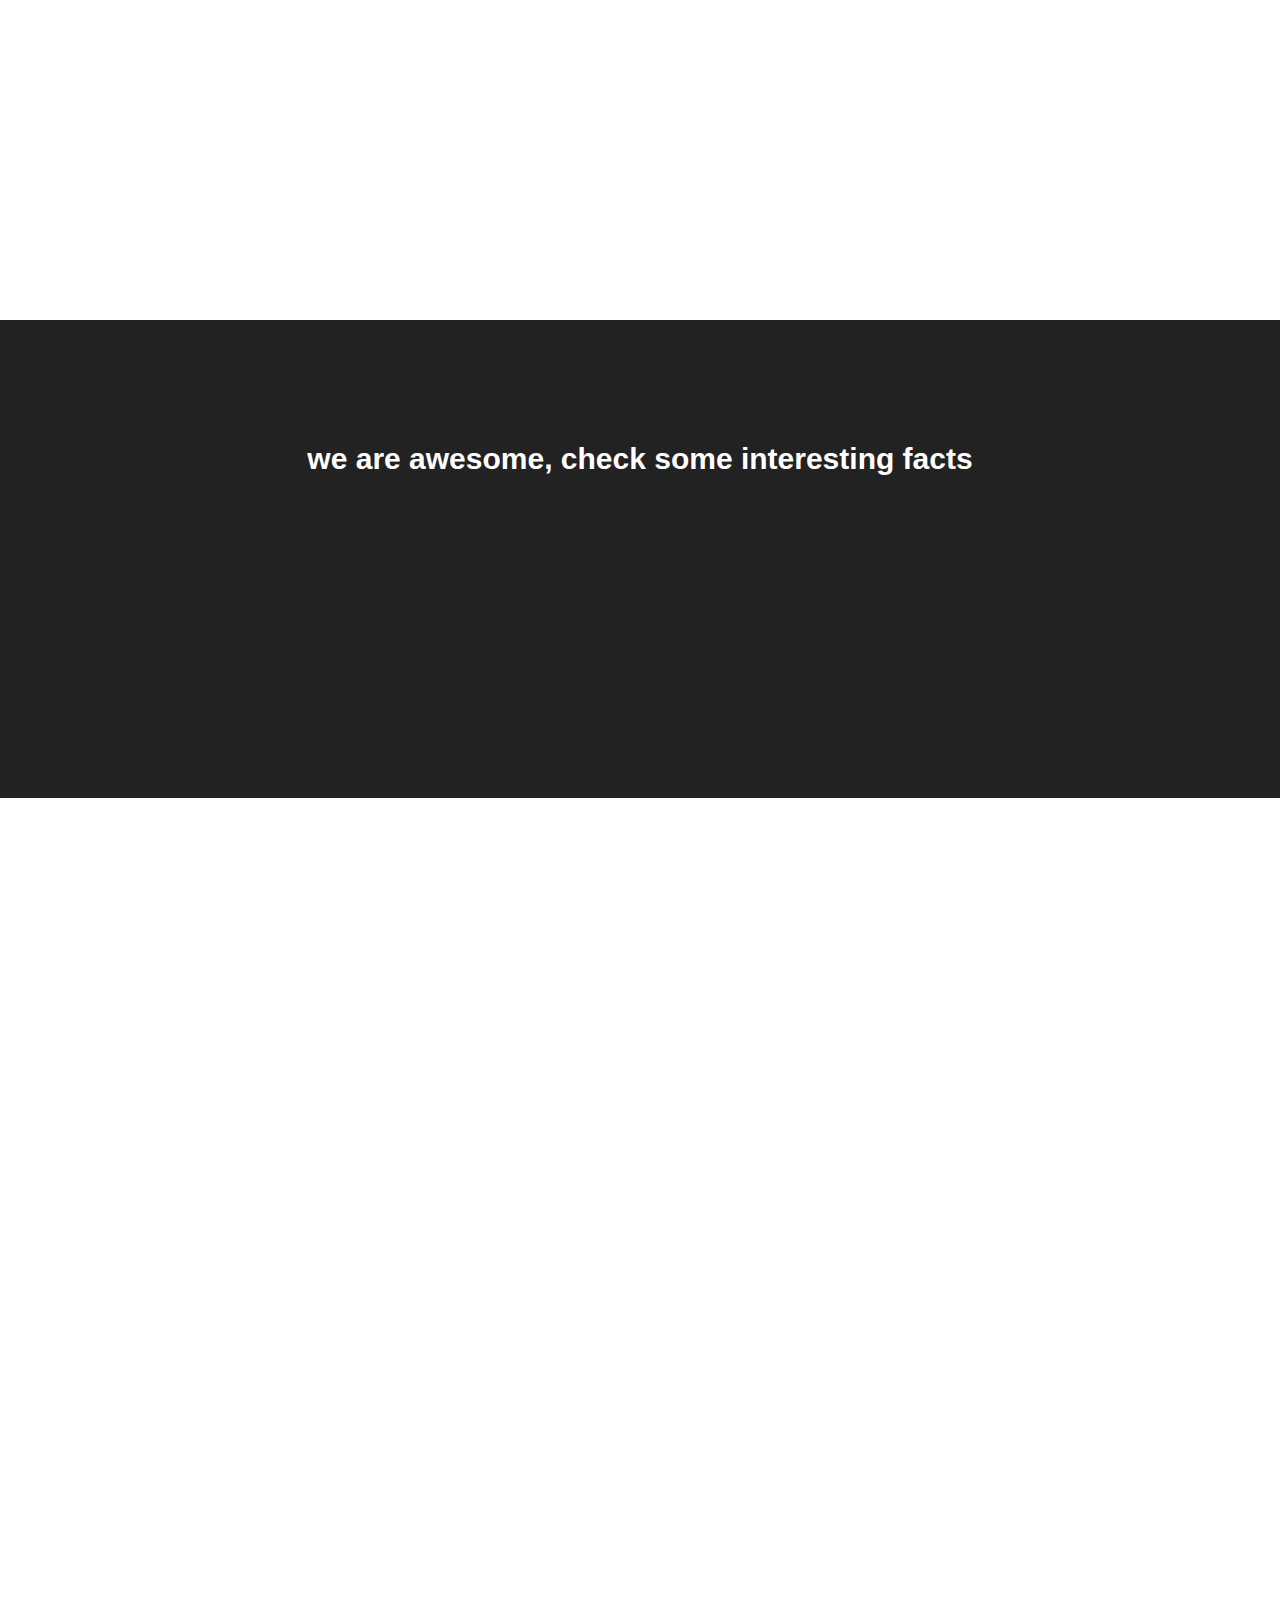
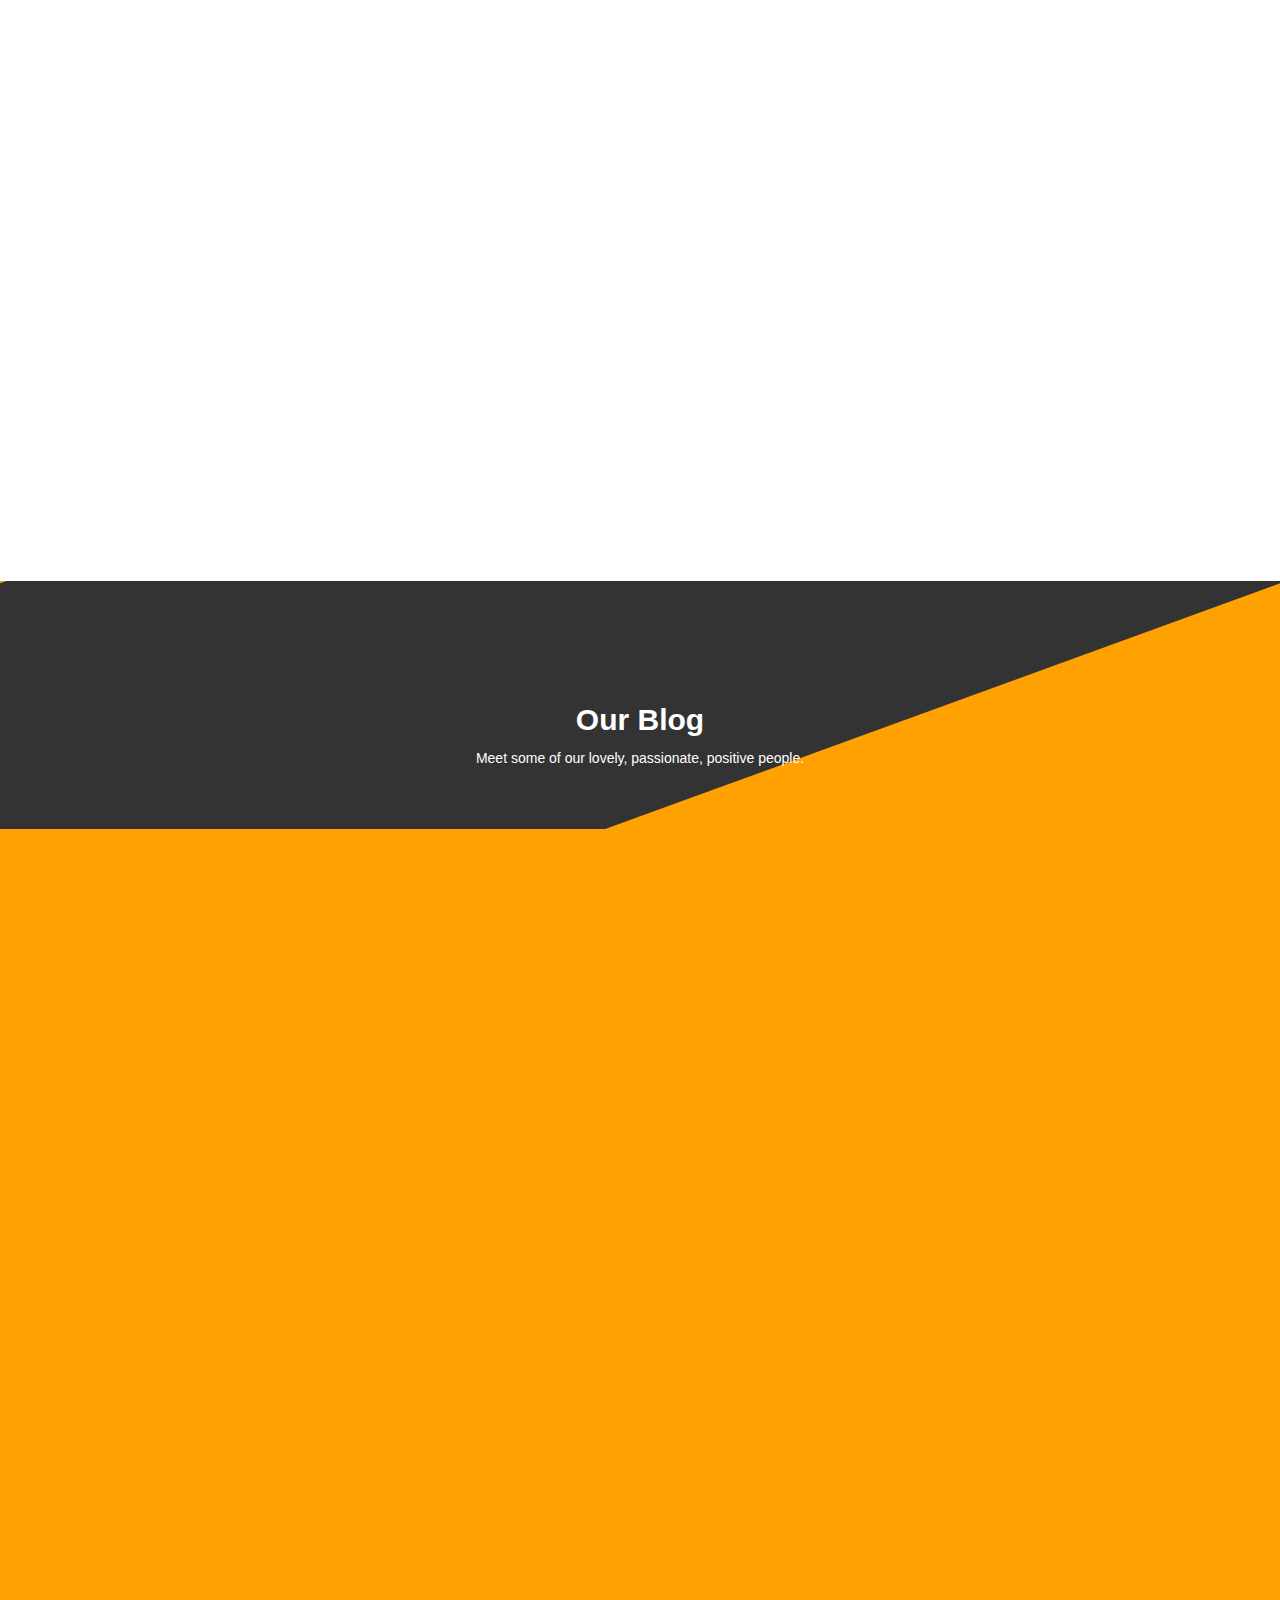
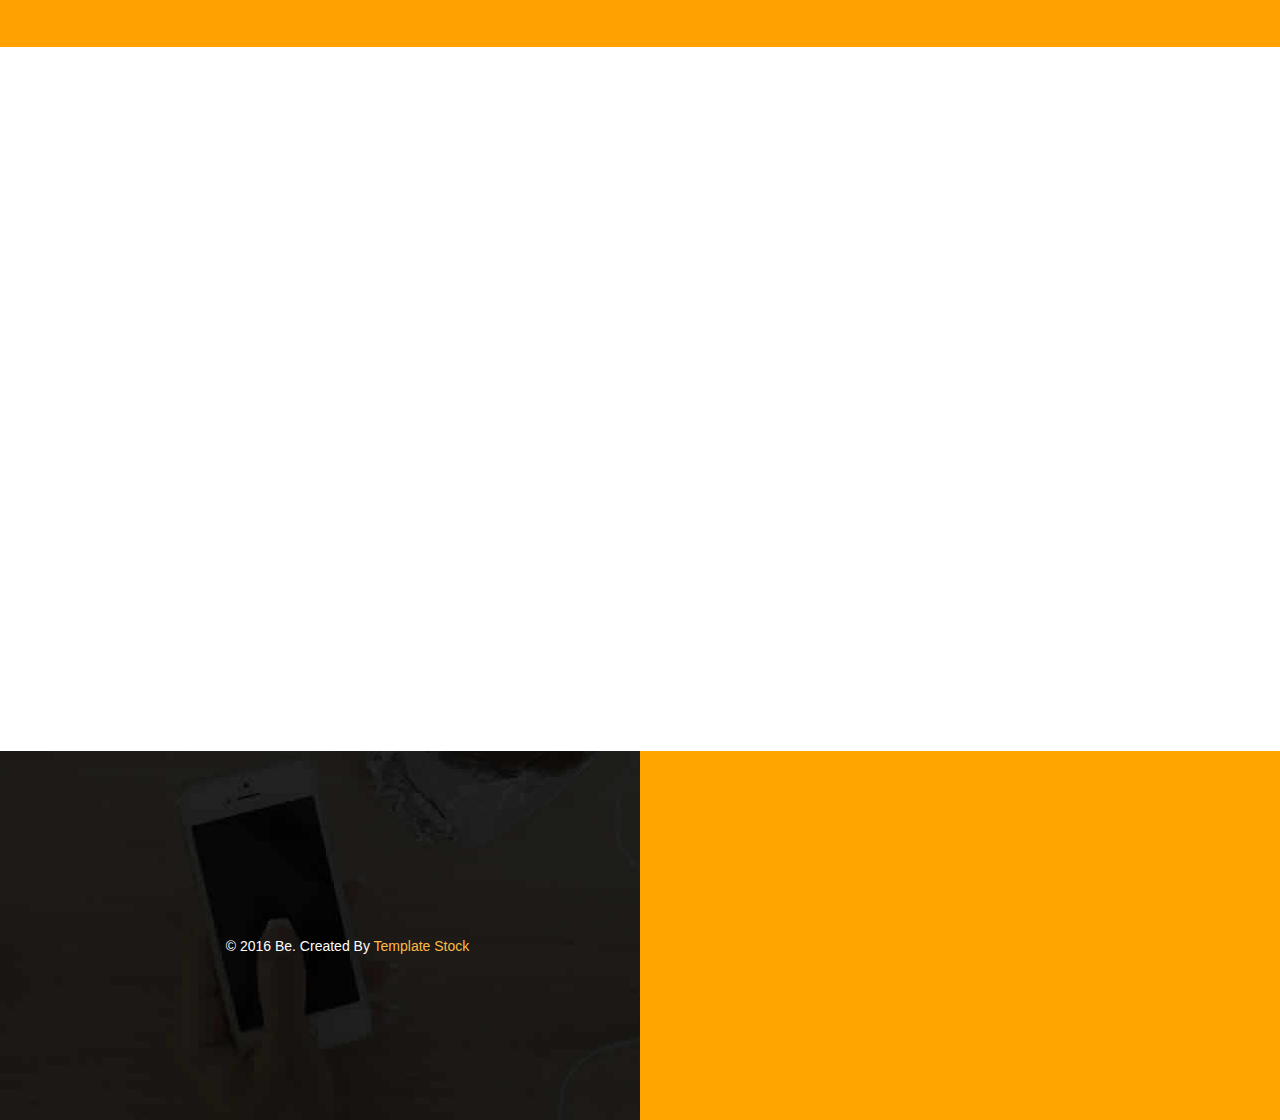
==== commit 94a6a151: "Update index.html" ====
--- a/index.html
+++ b/index.html
@@ -104,7 +104,7 @@
                     <h3 class="wow bounceIn animated" data-wow-delay=".50s">FOR MORE DETAIL </h3>
                     <p class="wow bounceIn animated" data-wow-delay=".60s">Text here</p>
                     <p>
-                        <div class="btn btn-primary btn-lg btn-ornge wow bounceIn animated" data-wow-delay="1s"><i class="hbtn"></i> <span><a href="10.25.52.32">Click Here 10.</a></span></i>
+                        <div class="btn btn-primary btn-lg btn-ornge wow bounceIn animated" data-wow-delay="1s"><i class="hbtn"></i> <span><a href="http://10.25.52.32/">Portal</a></span></i>
                         </div>
                     </p>
 					</div>               
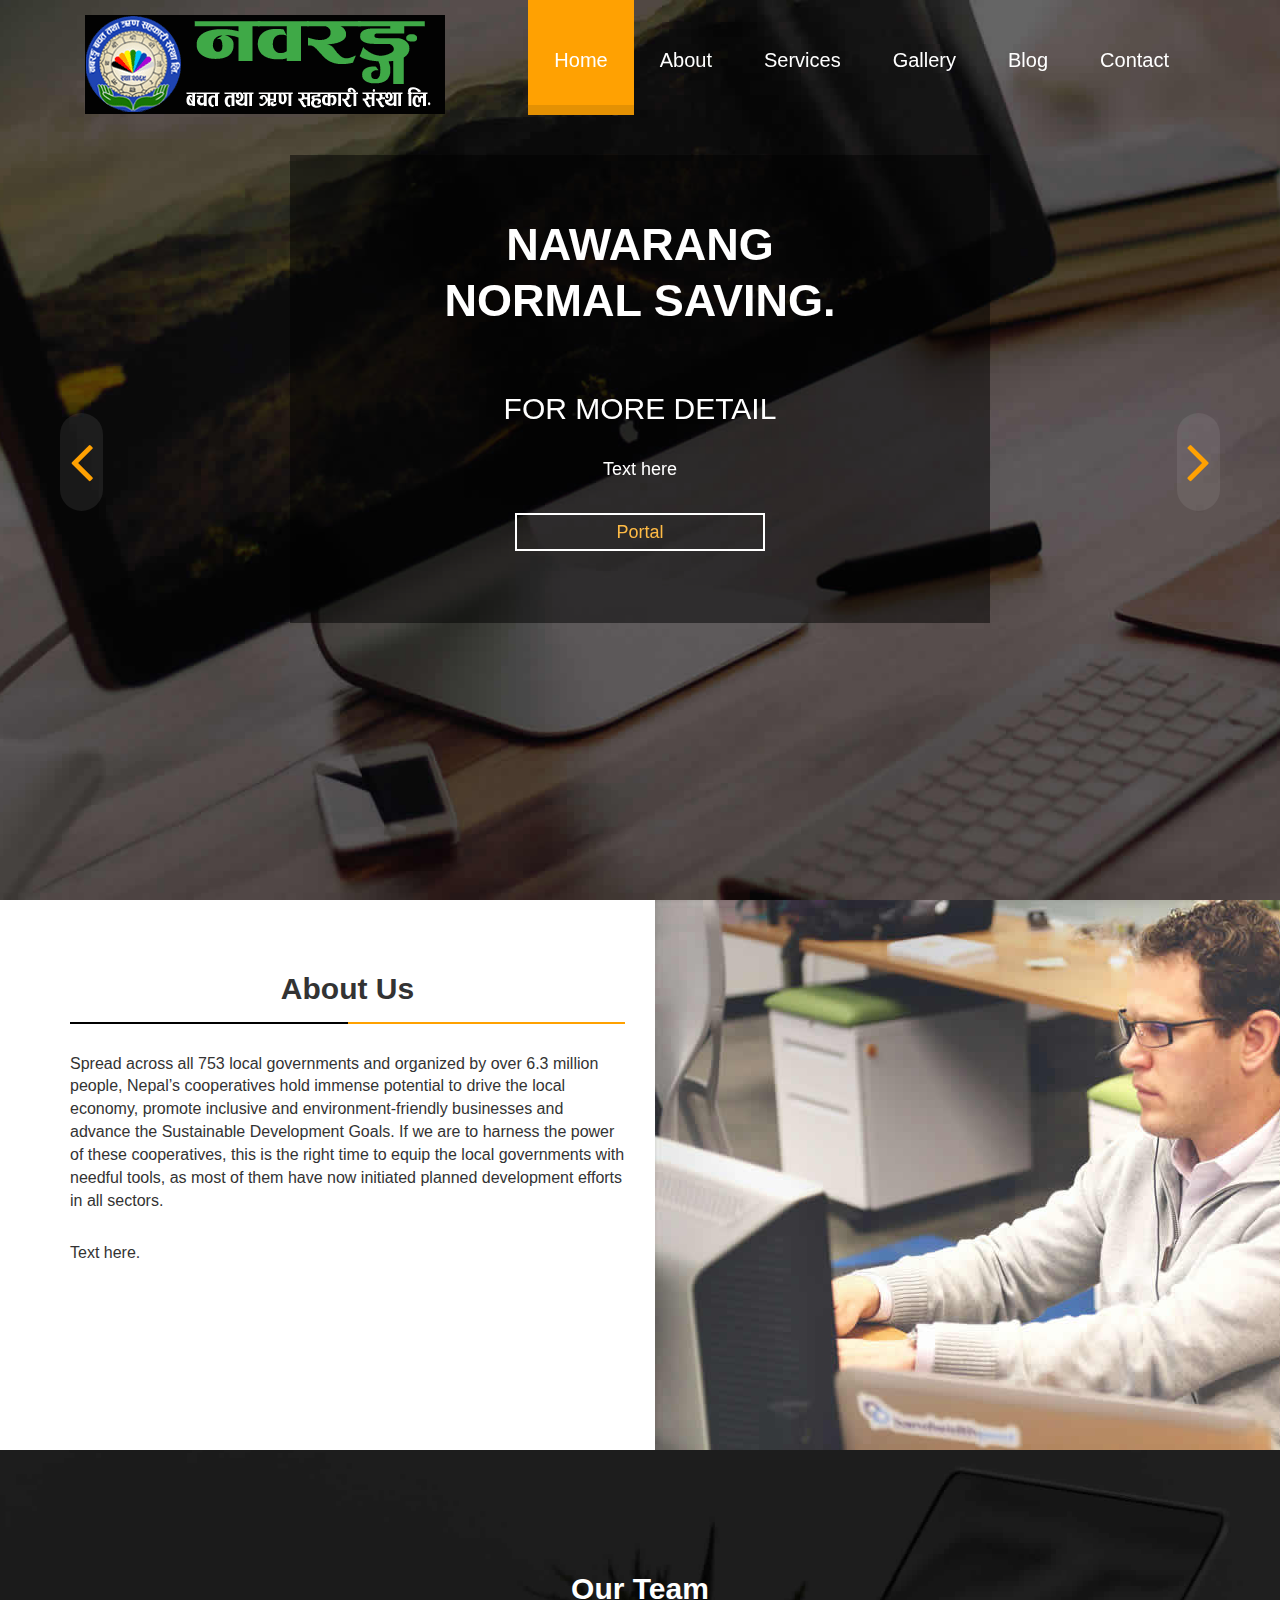
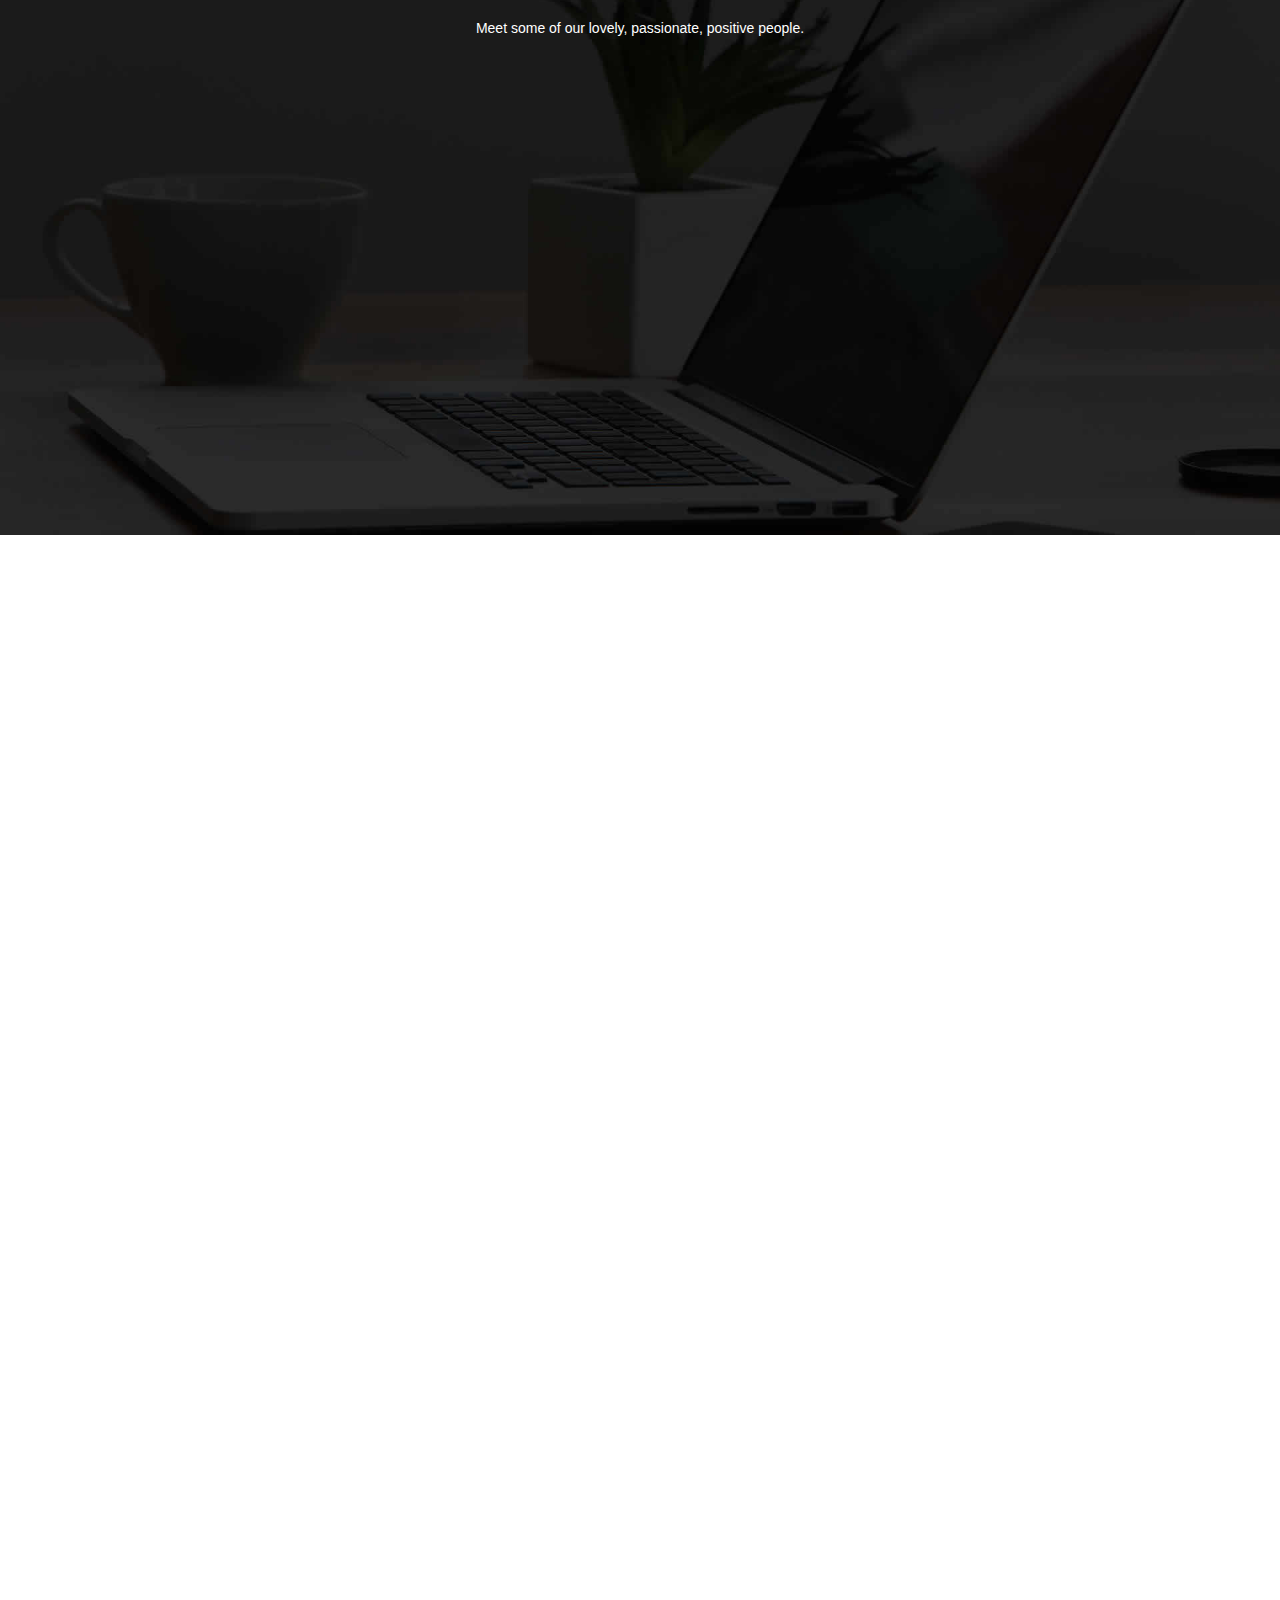
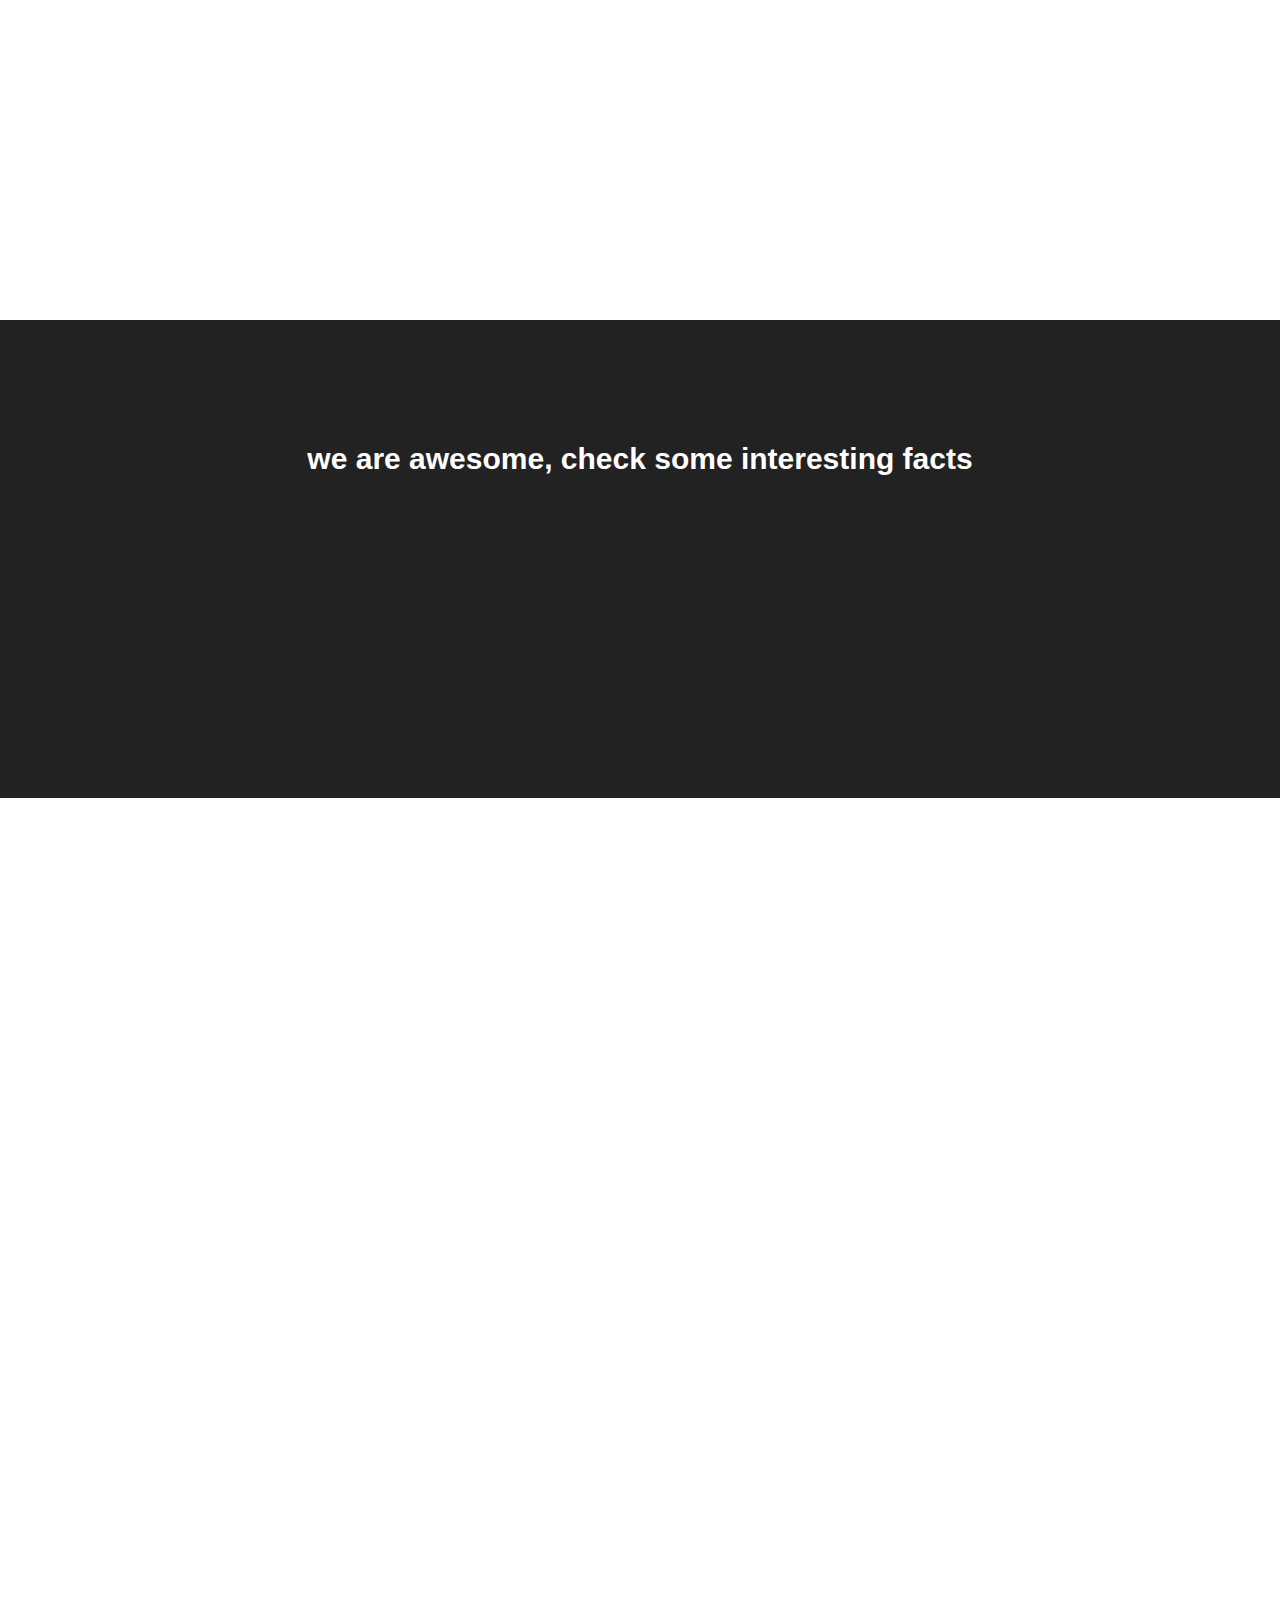
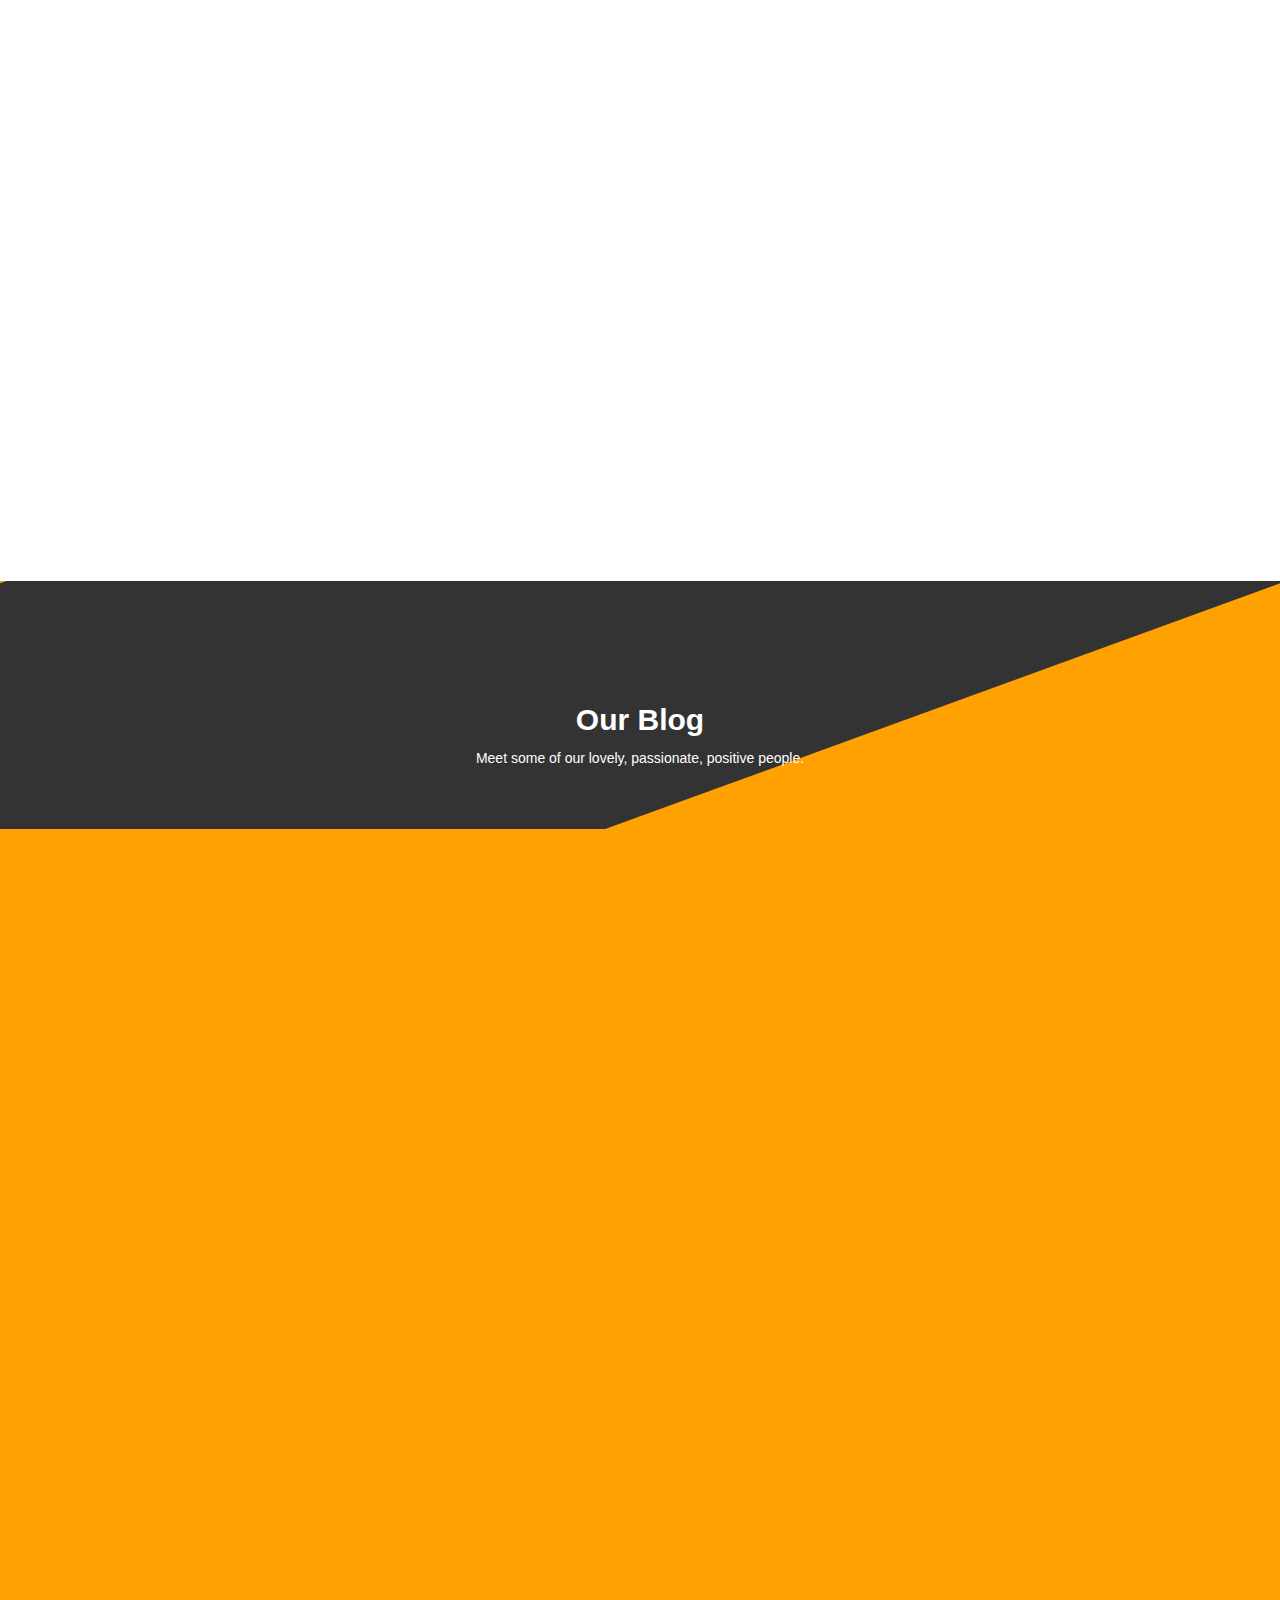
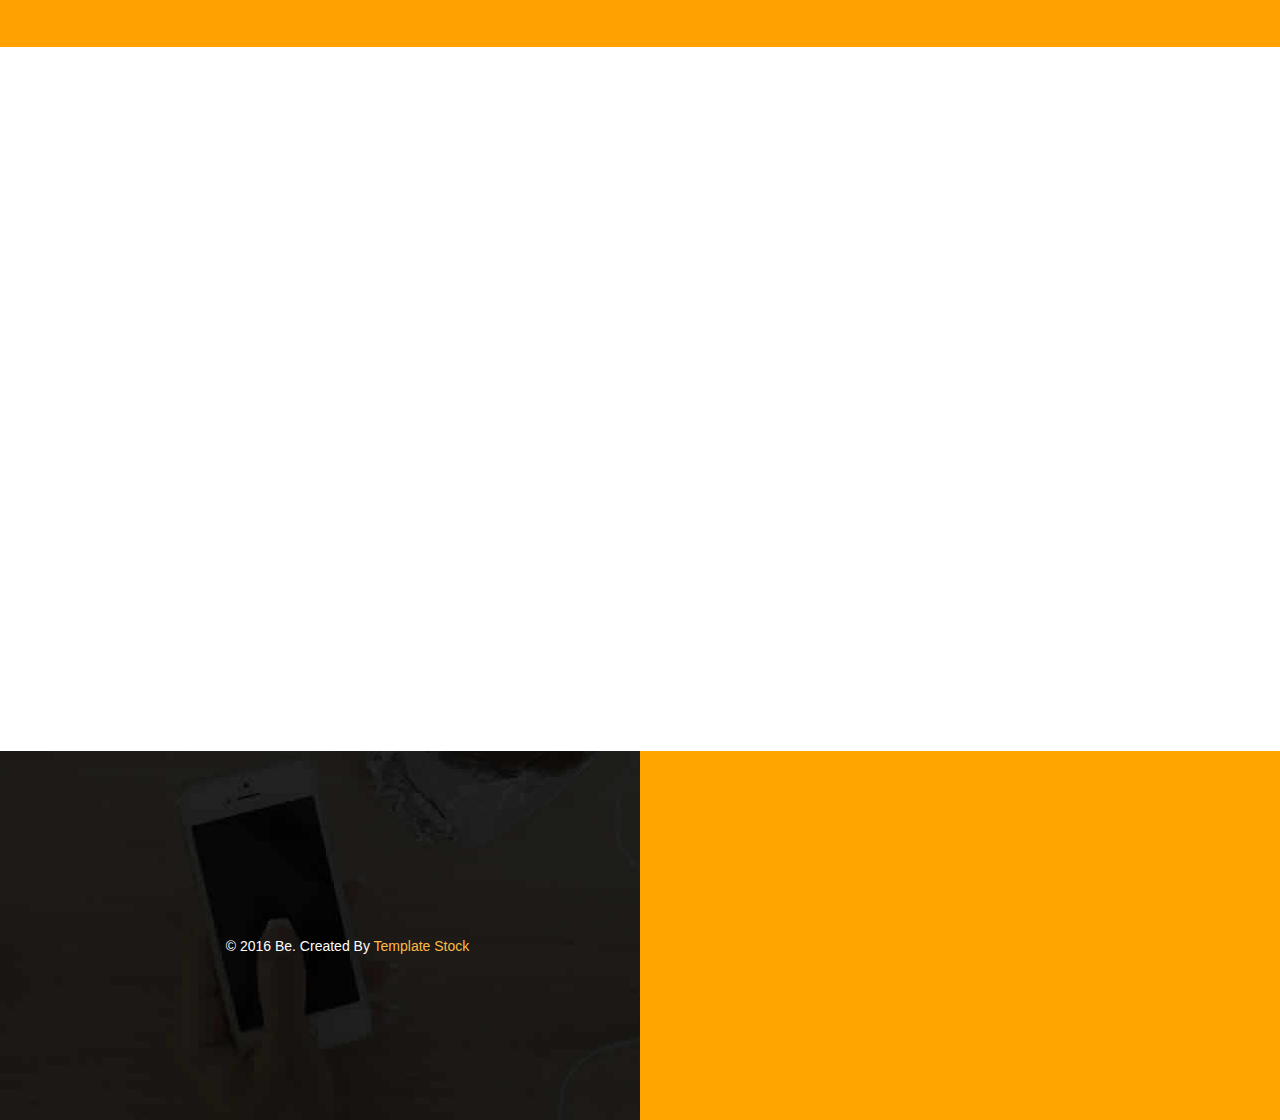
==== commit 3f67e98e: "Update index.html" ====
--- a/index.html
+++ b/index.html
@@ -104,7 +104,7 @@
                     <h3 class="wow bounceIn animated" data-wow-delay=".50s">FOR MORE DETAIL </h3>
                     <p class="wow bounceIn animated" data-wow-delay=".60s">Text here</p>
                     <p>
-                        <div class="btn btn-primary btn-lg btn-ornge wow bounceIn animated" data-wow-delay="1s"><i class="hbtn"></i> <span><a href="http://10.25.52.32/">Portal</a></span></i>
+                        <div class="btn btn-primary btn-lg btn-ornge wow bounceIn animated" data-wow-delay="1s"><i class="hbtn"></i> <span><a href="http://182.93.82.151:9000/">Portal</a></span></i>
                         </div>
                     </p>
 					</div>               
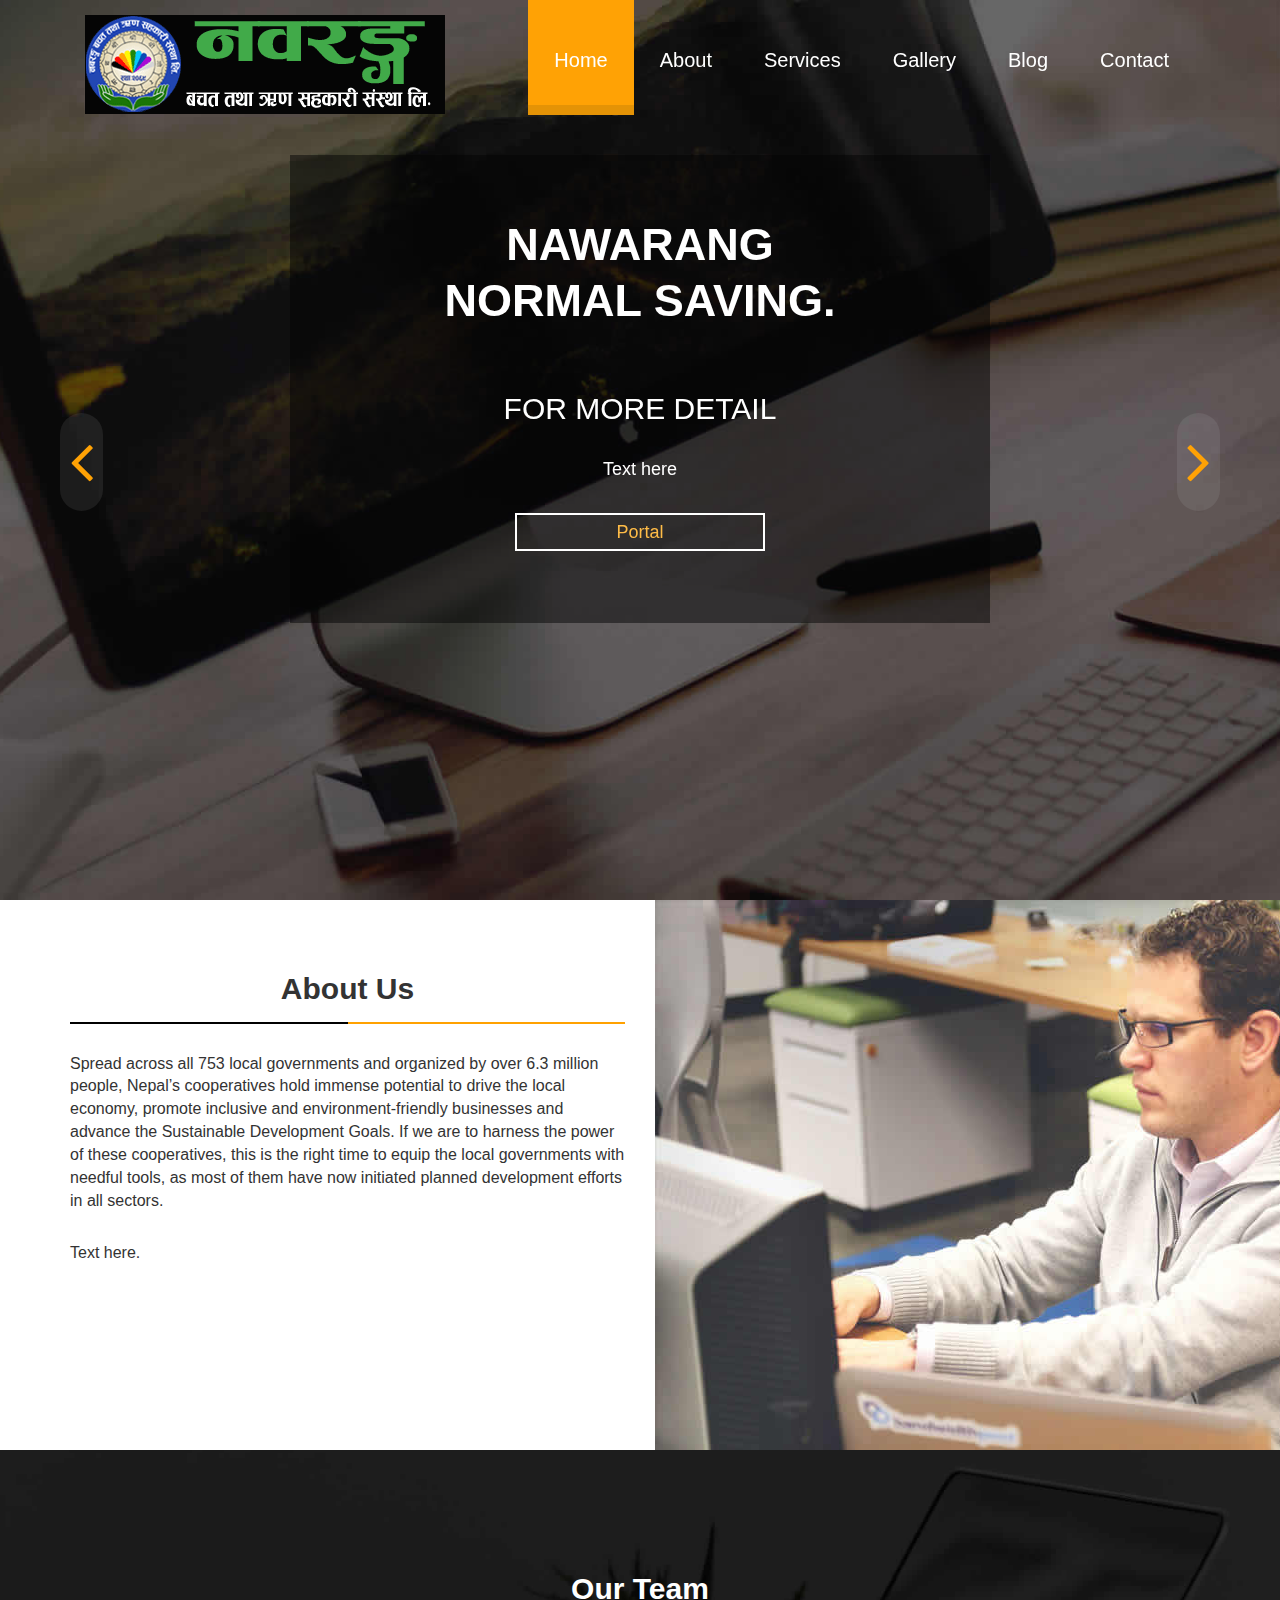
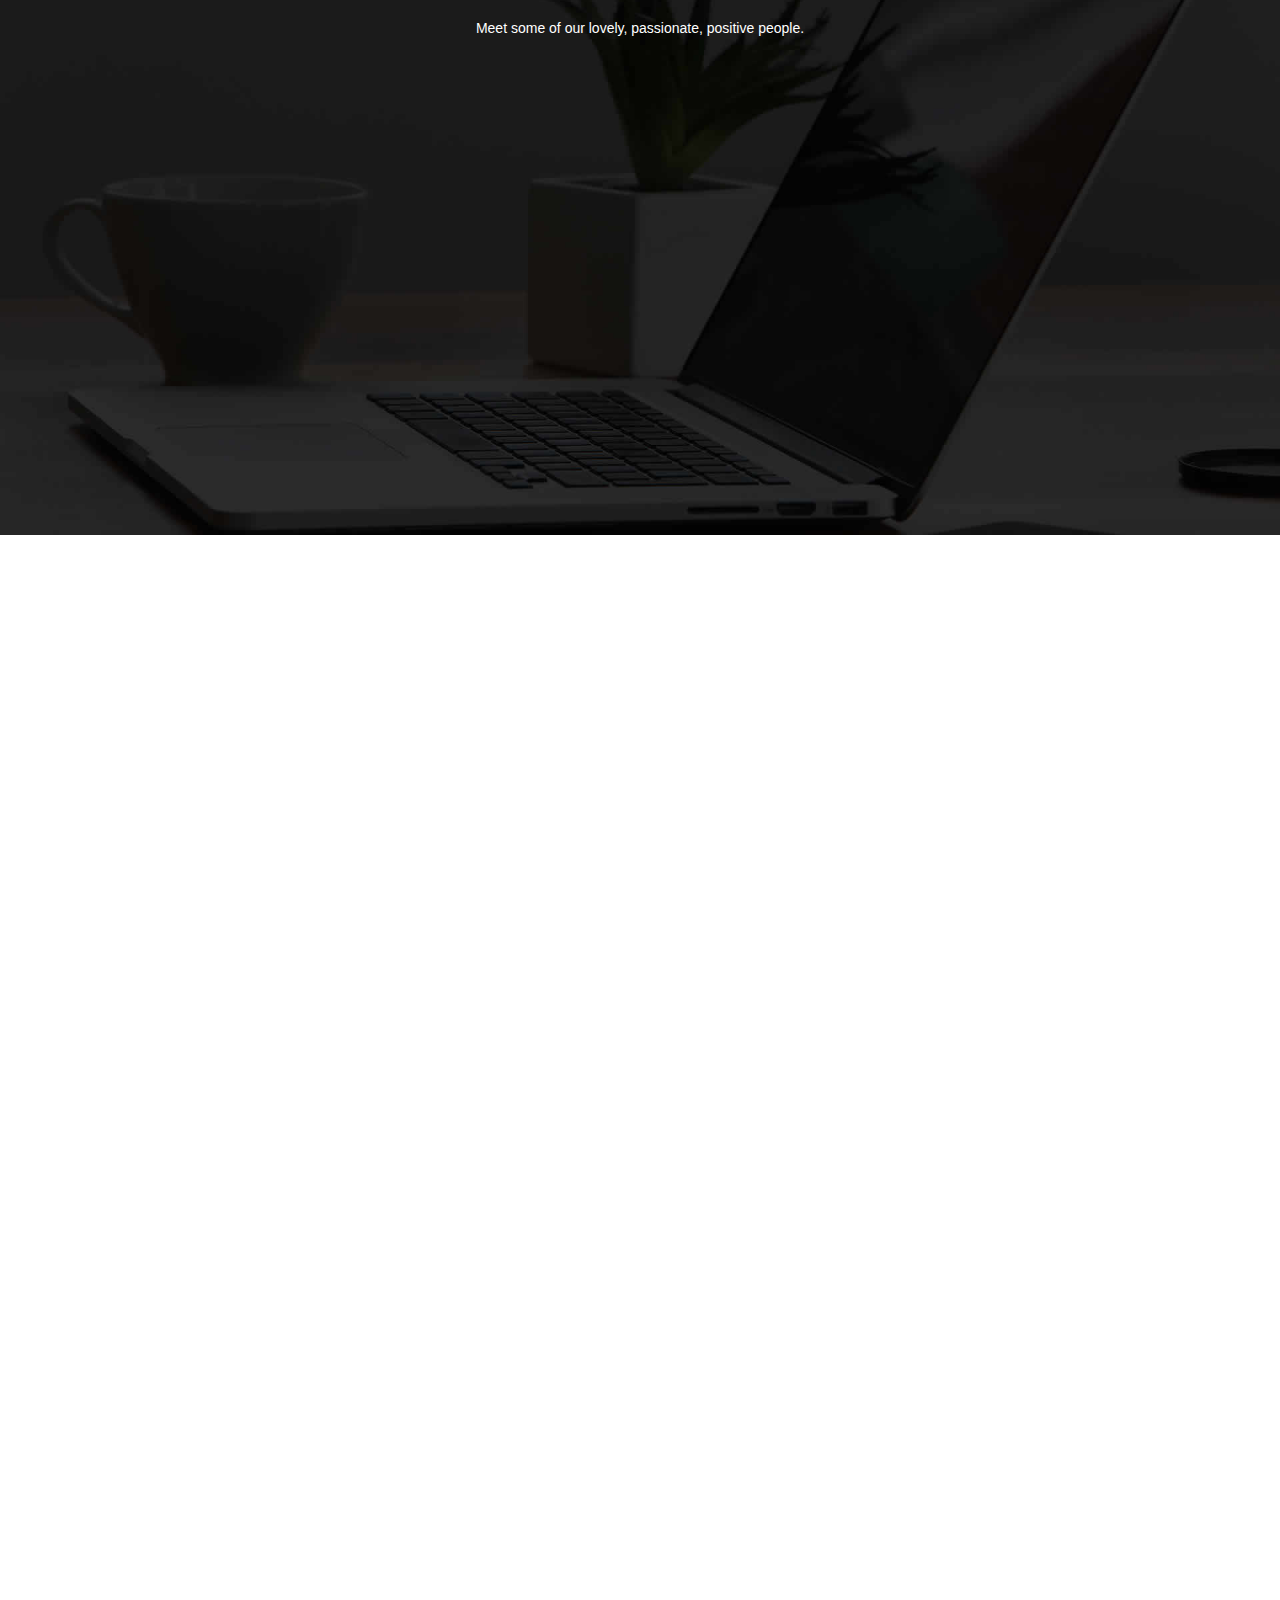
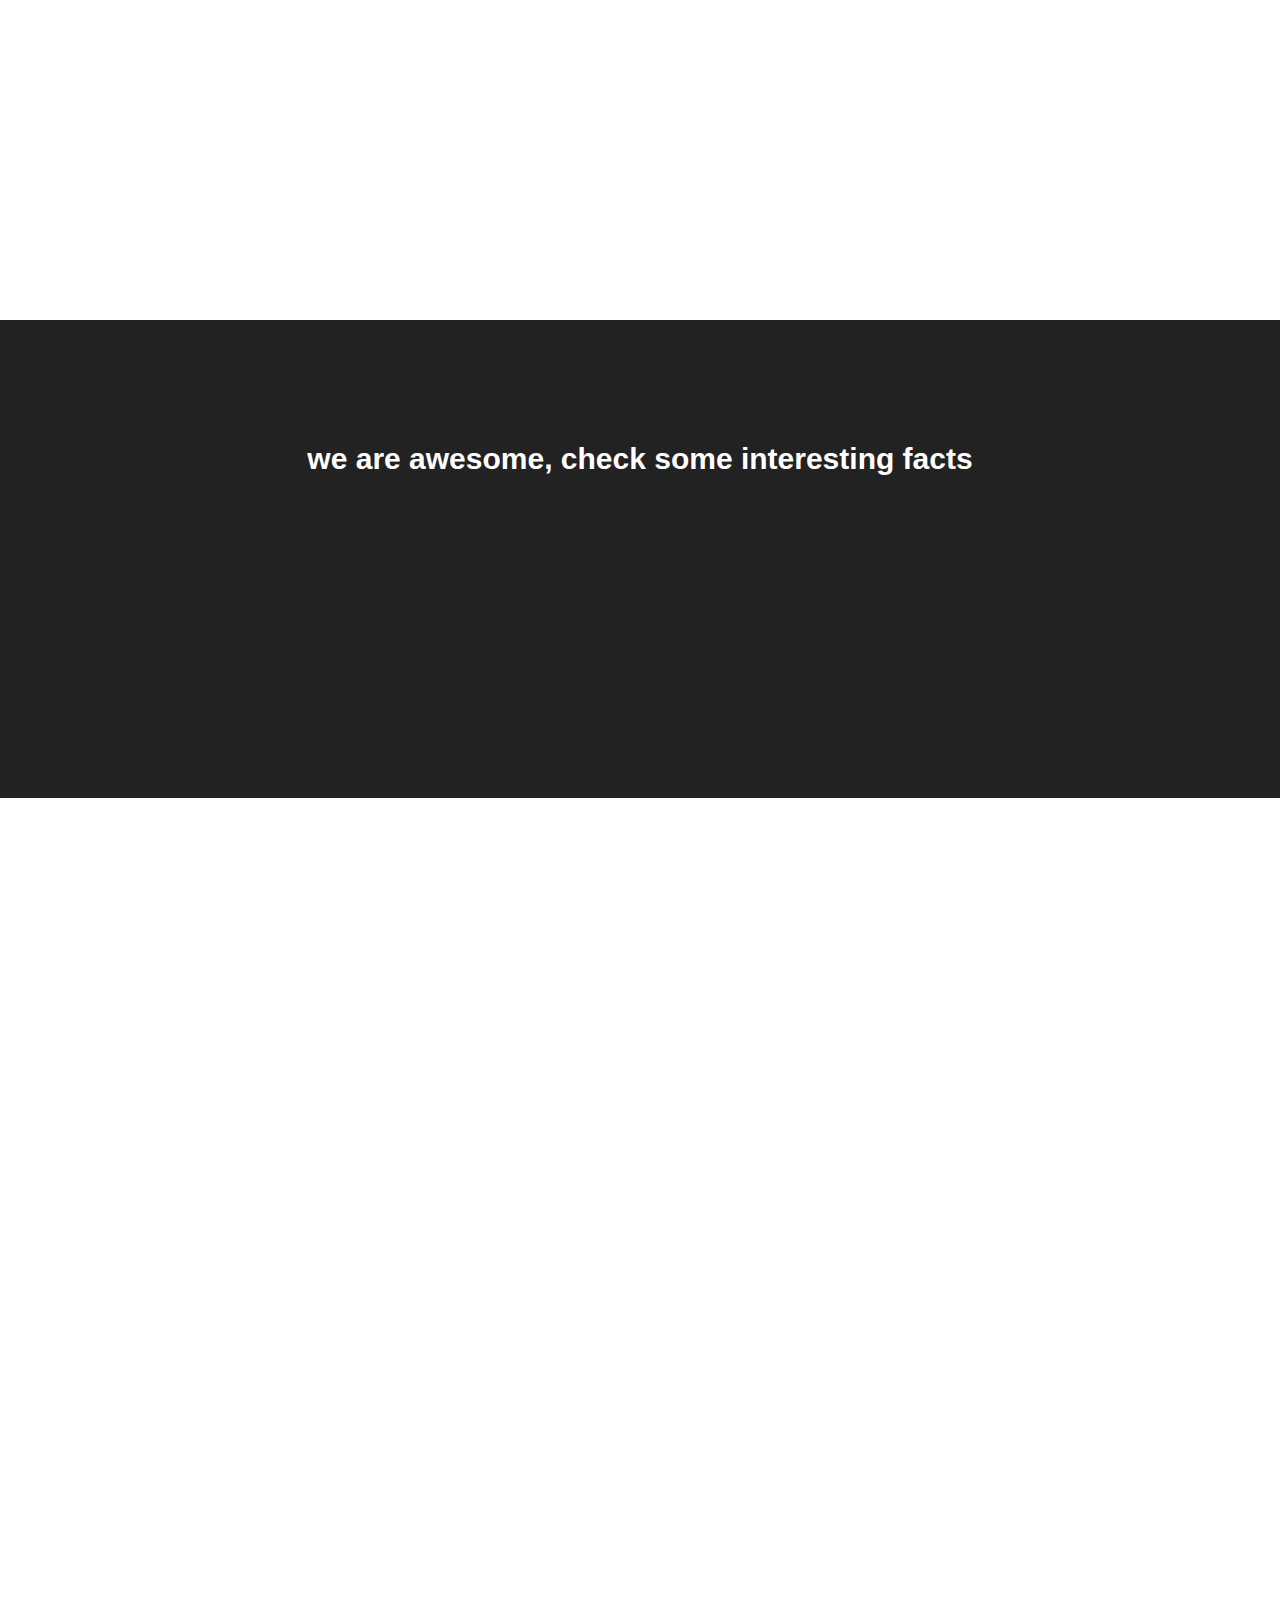
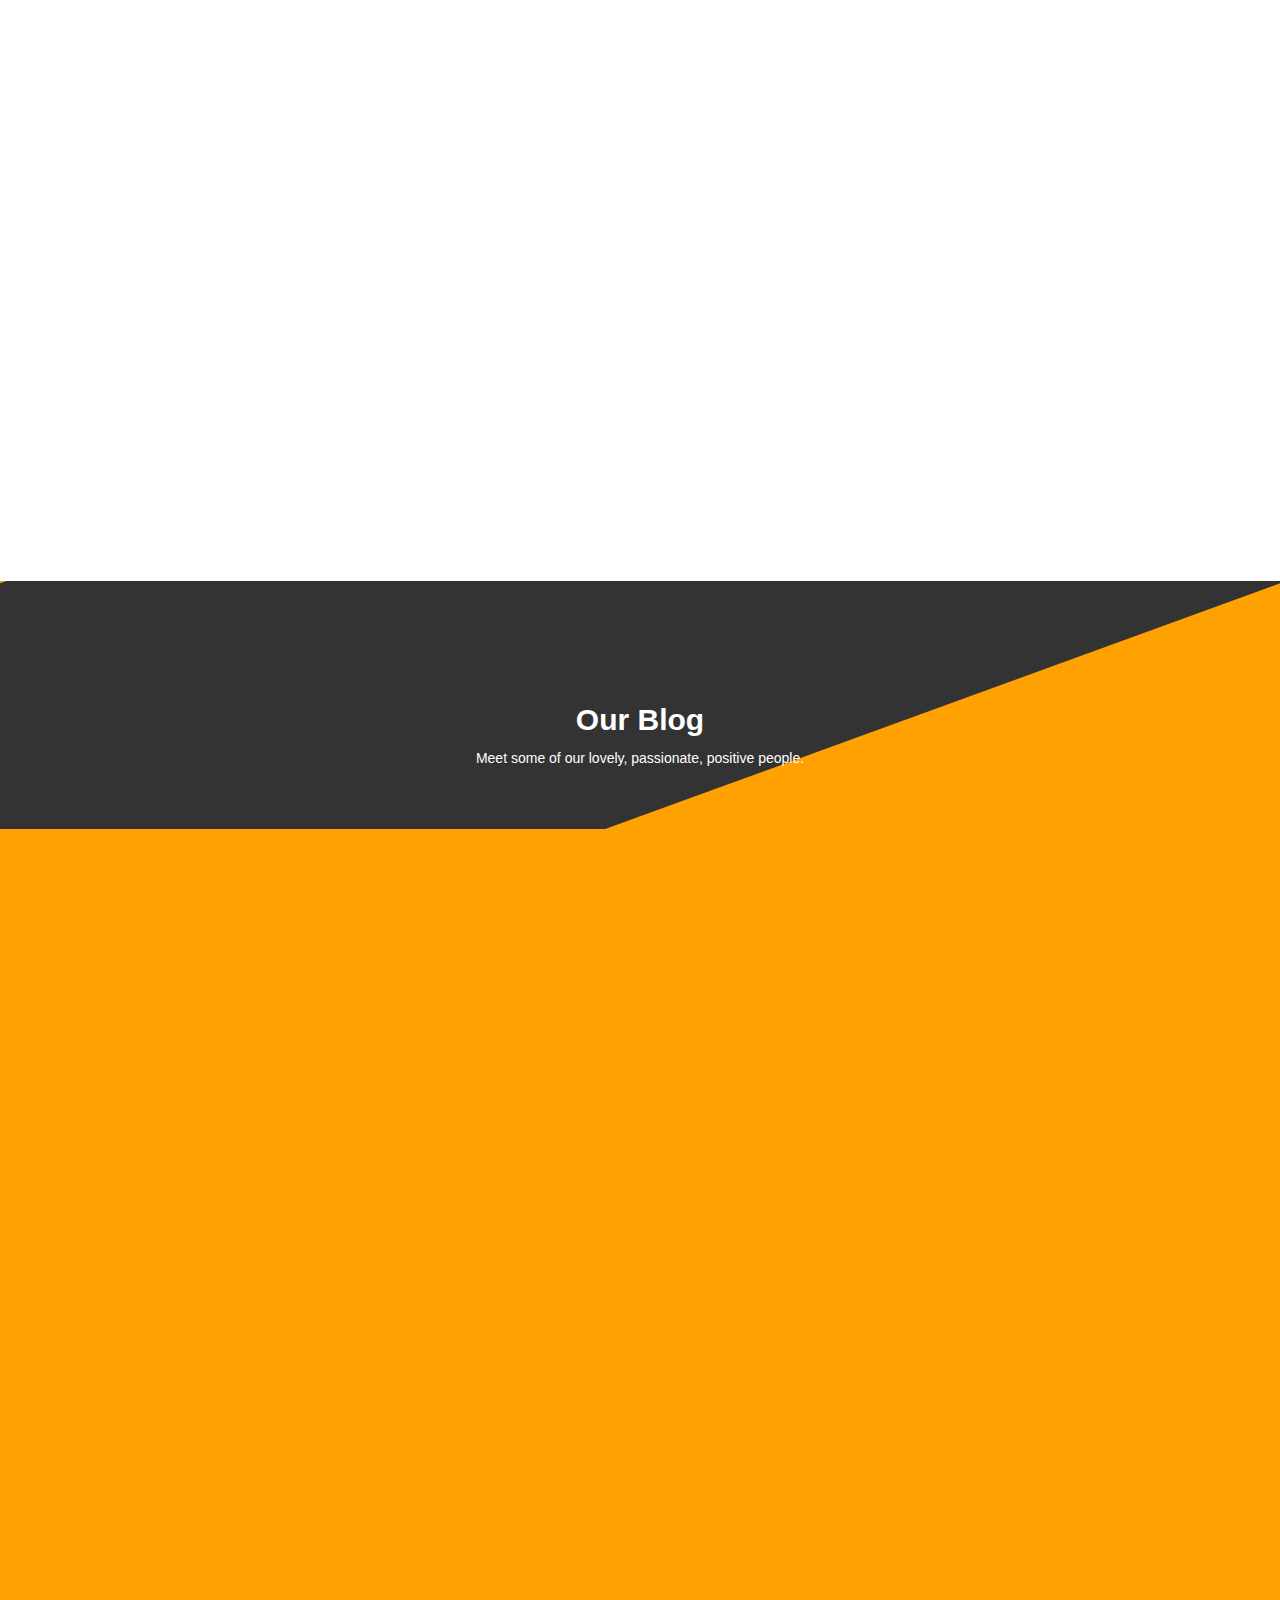
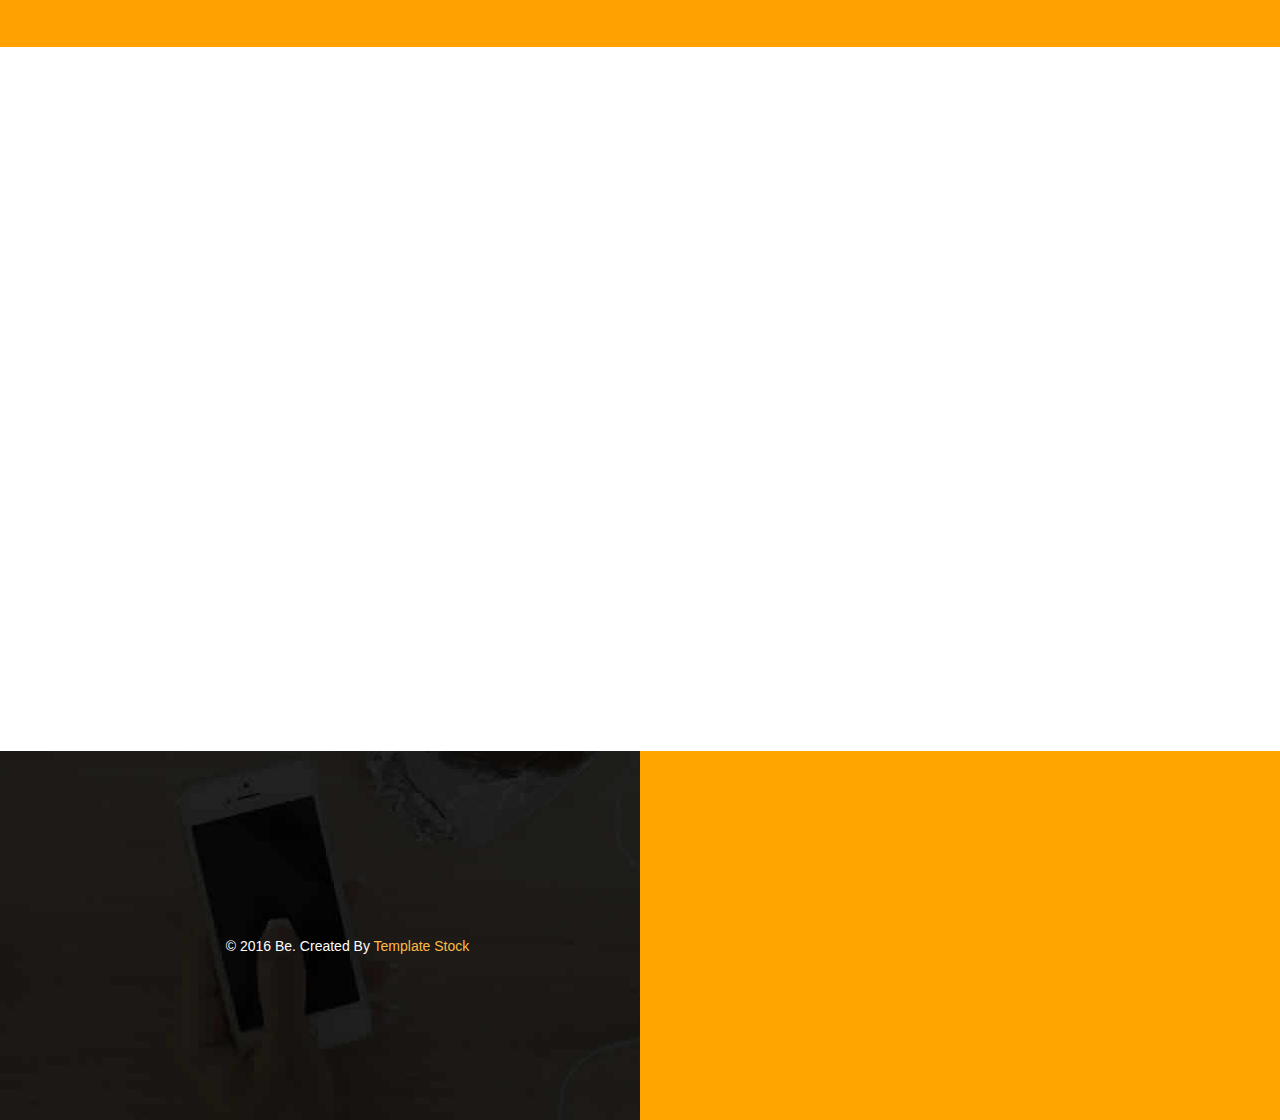
==== commit 6b70e21f: "Update index.html" ====
--- a/index.html
+++ b/index.html
@@ -77,7 +77,7 @@
                             <a class="page-scroll" href="#Gallery">Gallery</a>
                         </li>
                         <li>
-                            <a class="page-scroll" href="#blog">Blog</a>
+                            <a class="page-scroll" href="blog">Blog</a>
                         </li>
                         <li>
                             <a class="page-scroll" href="#contact">Contact</a>
